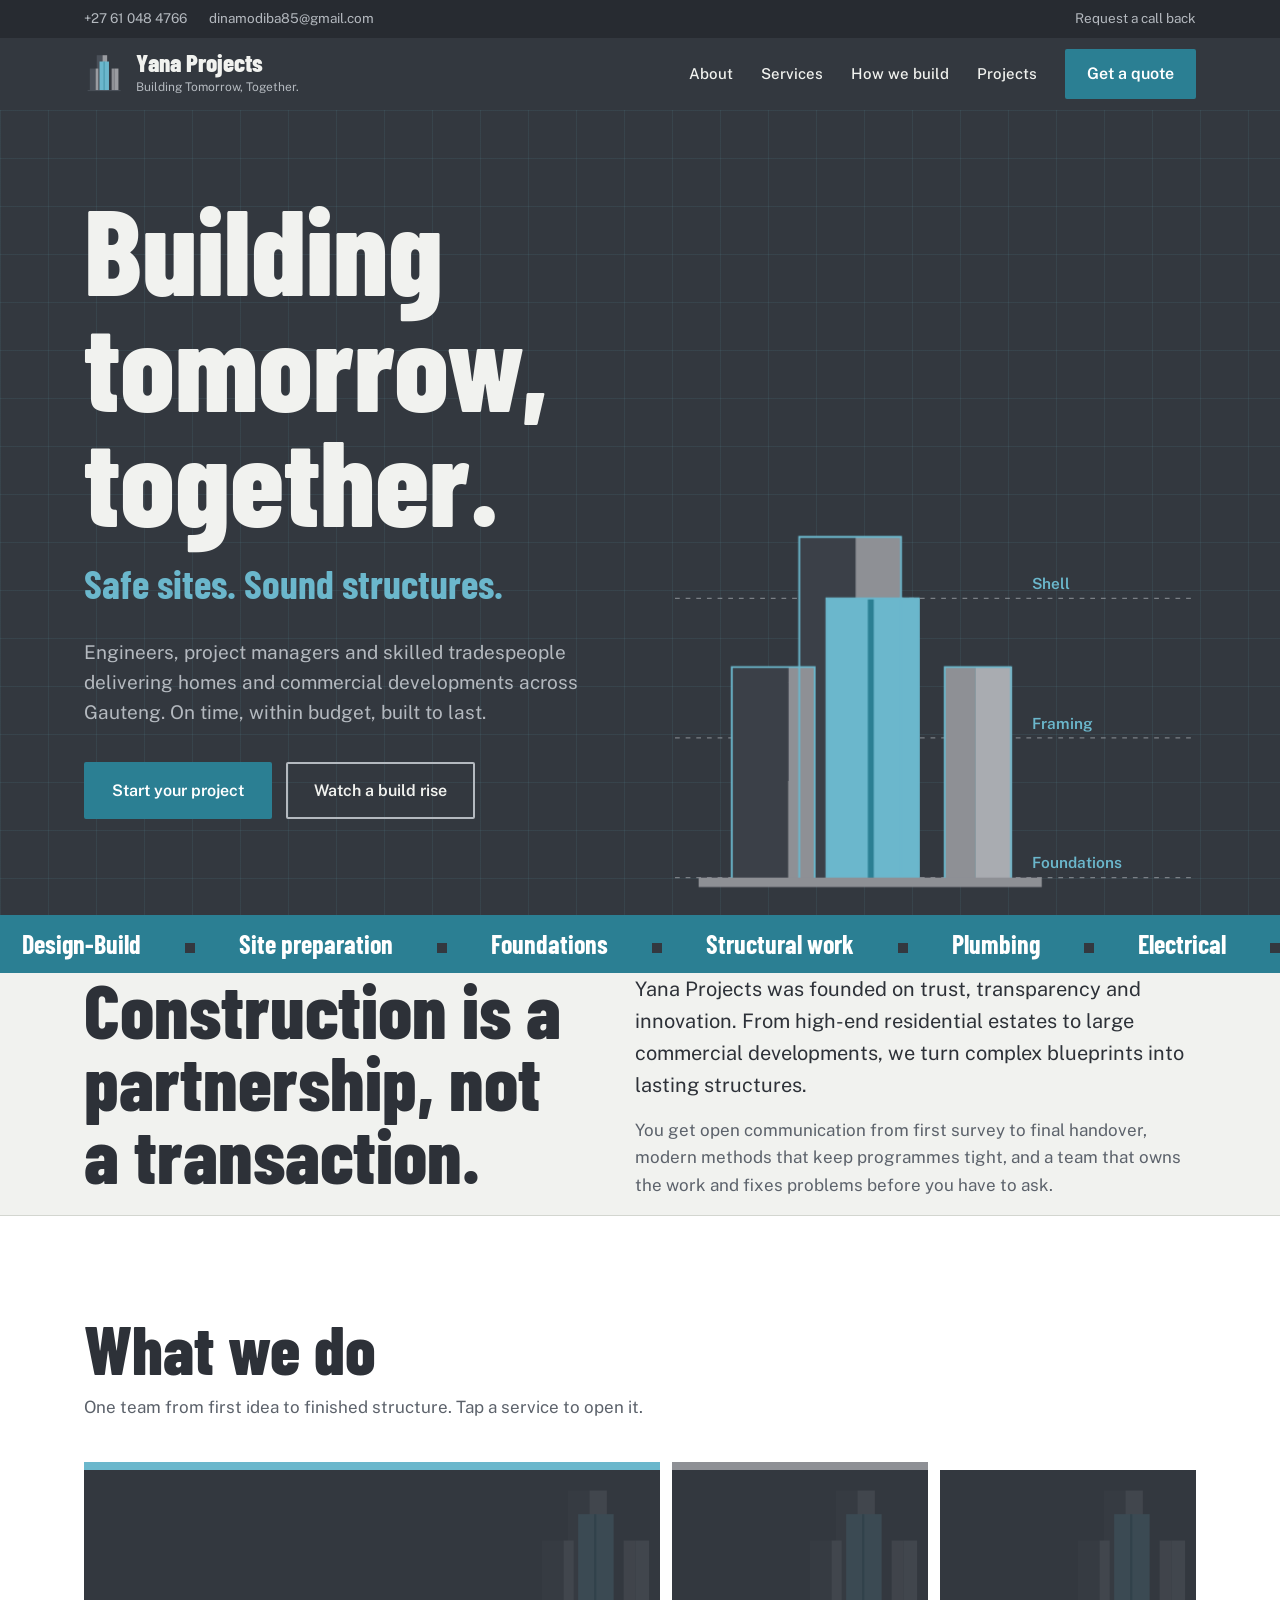
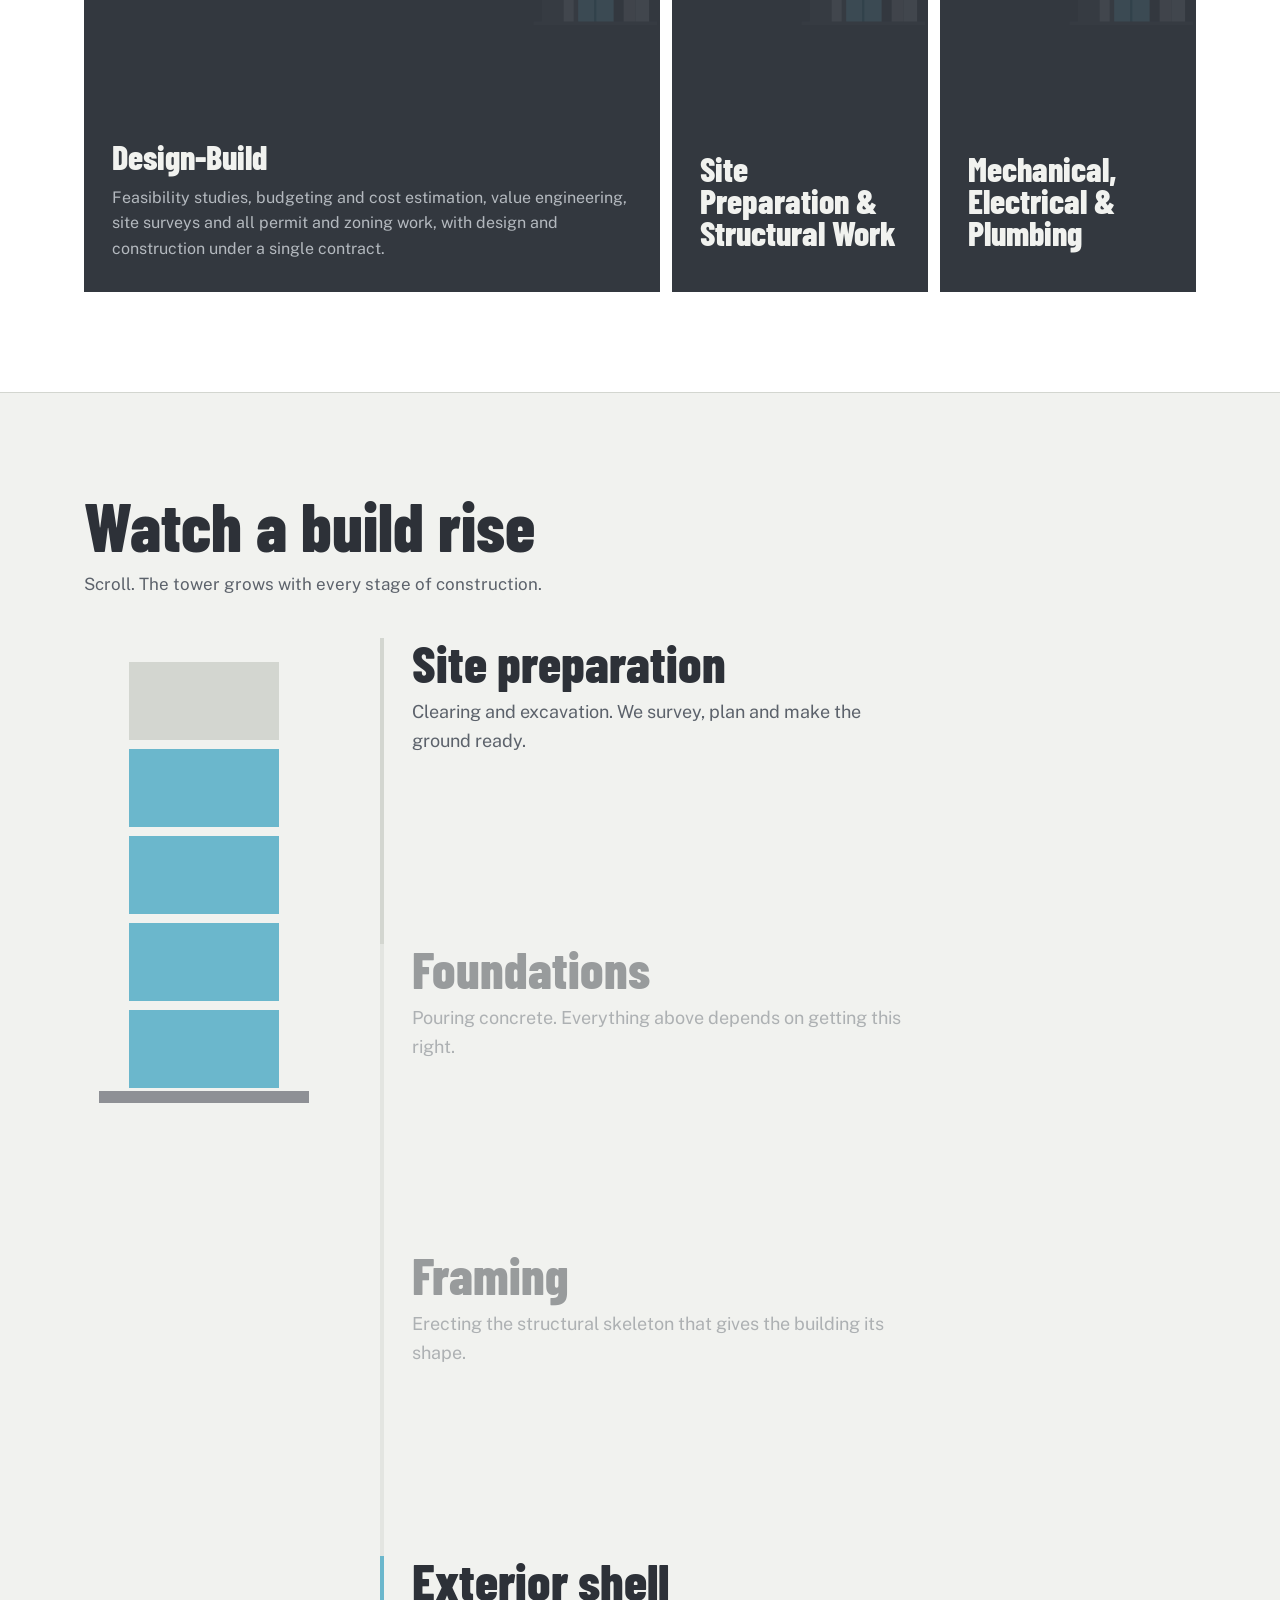
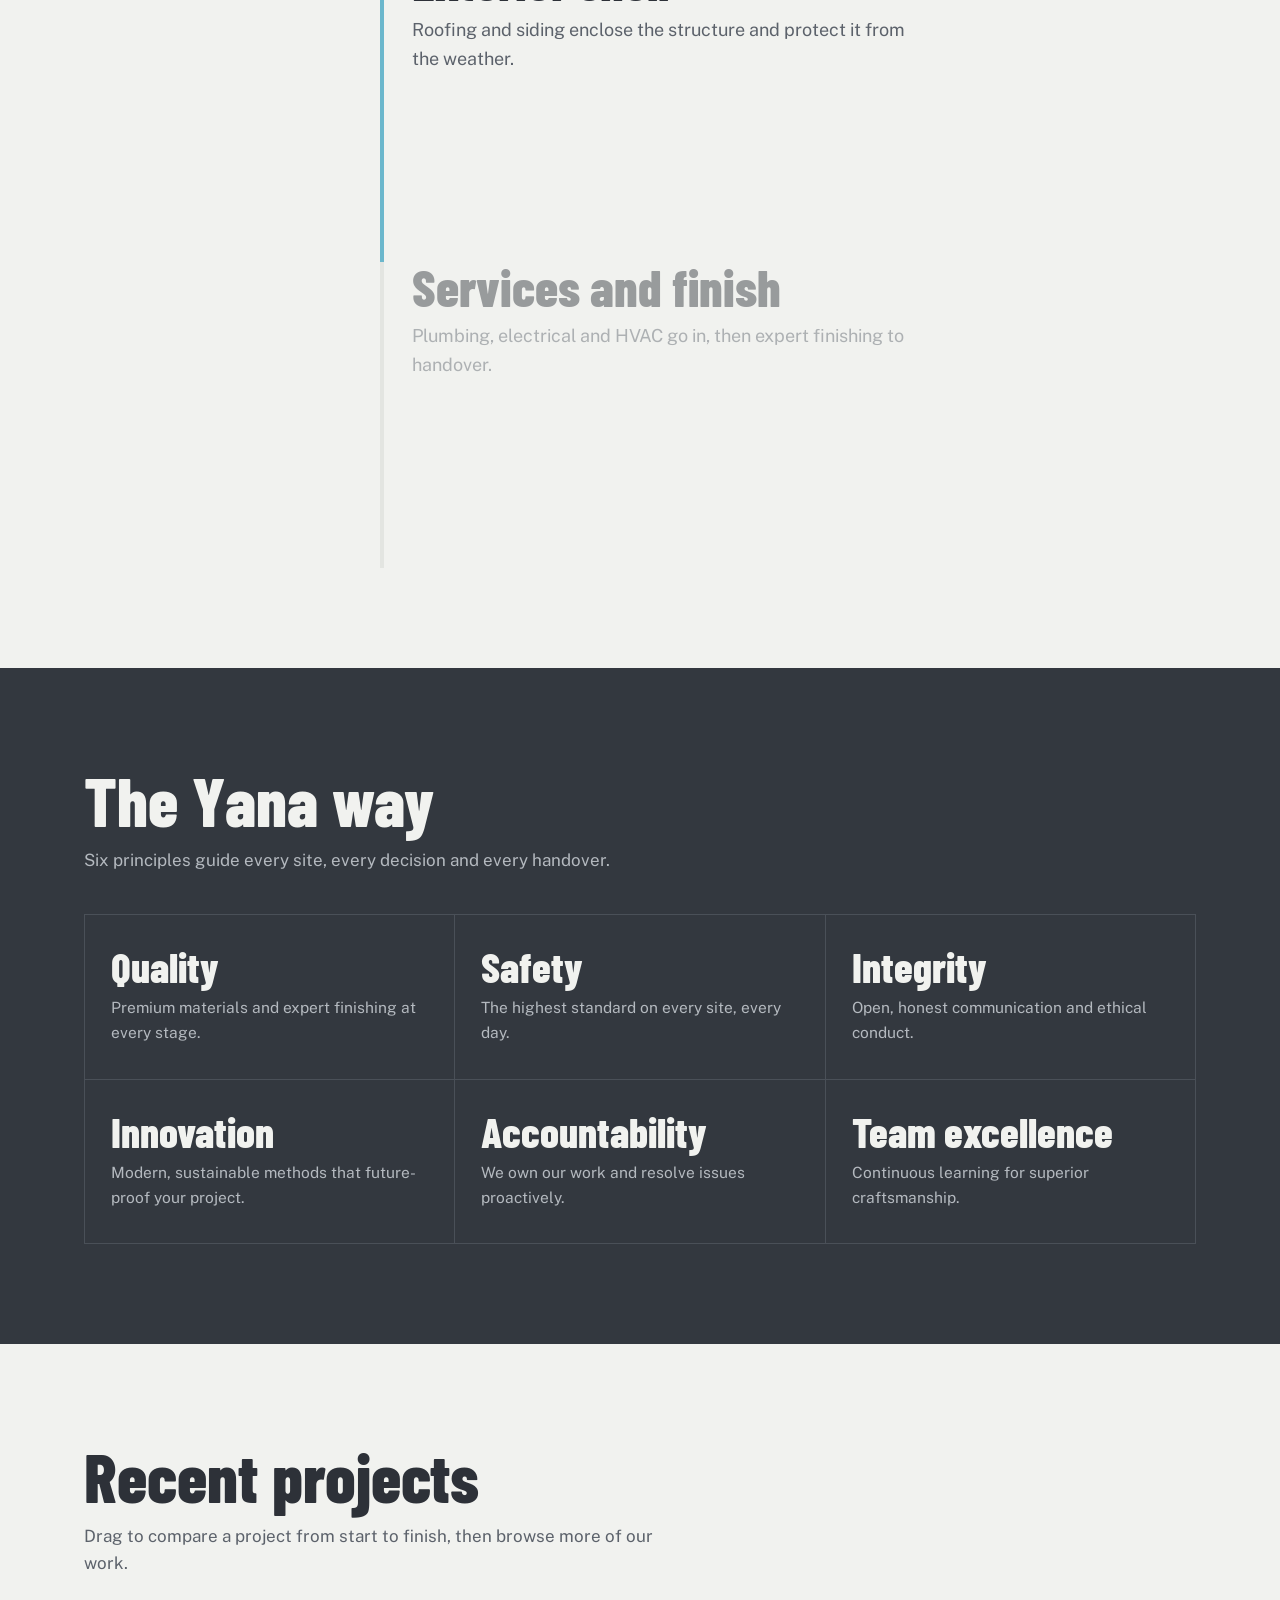
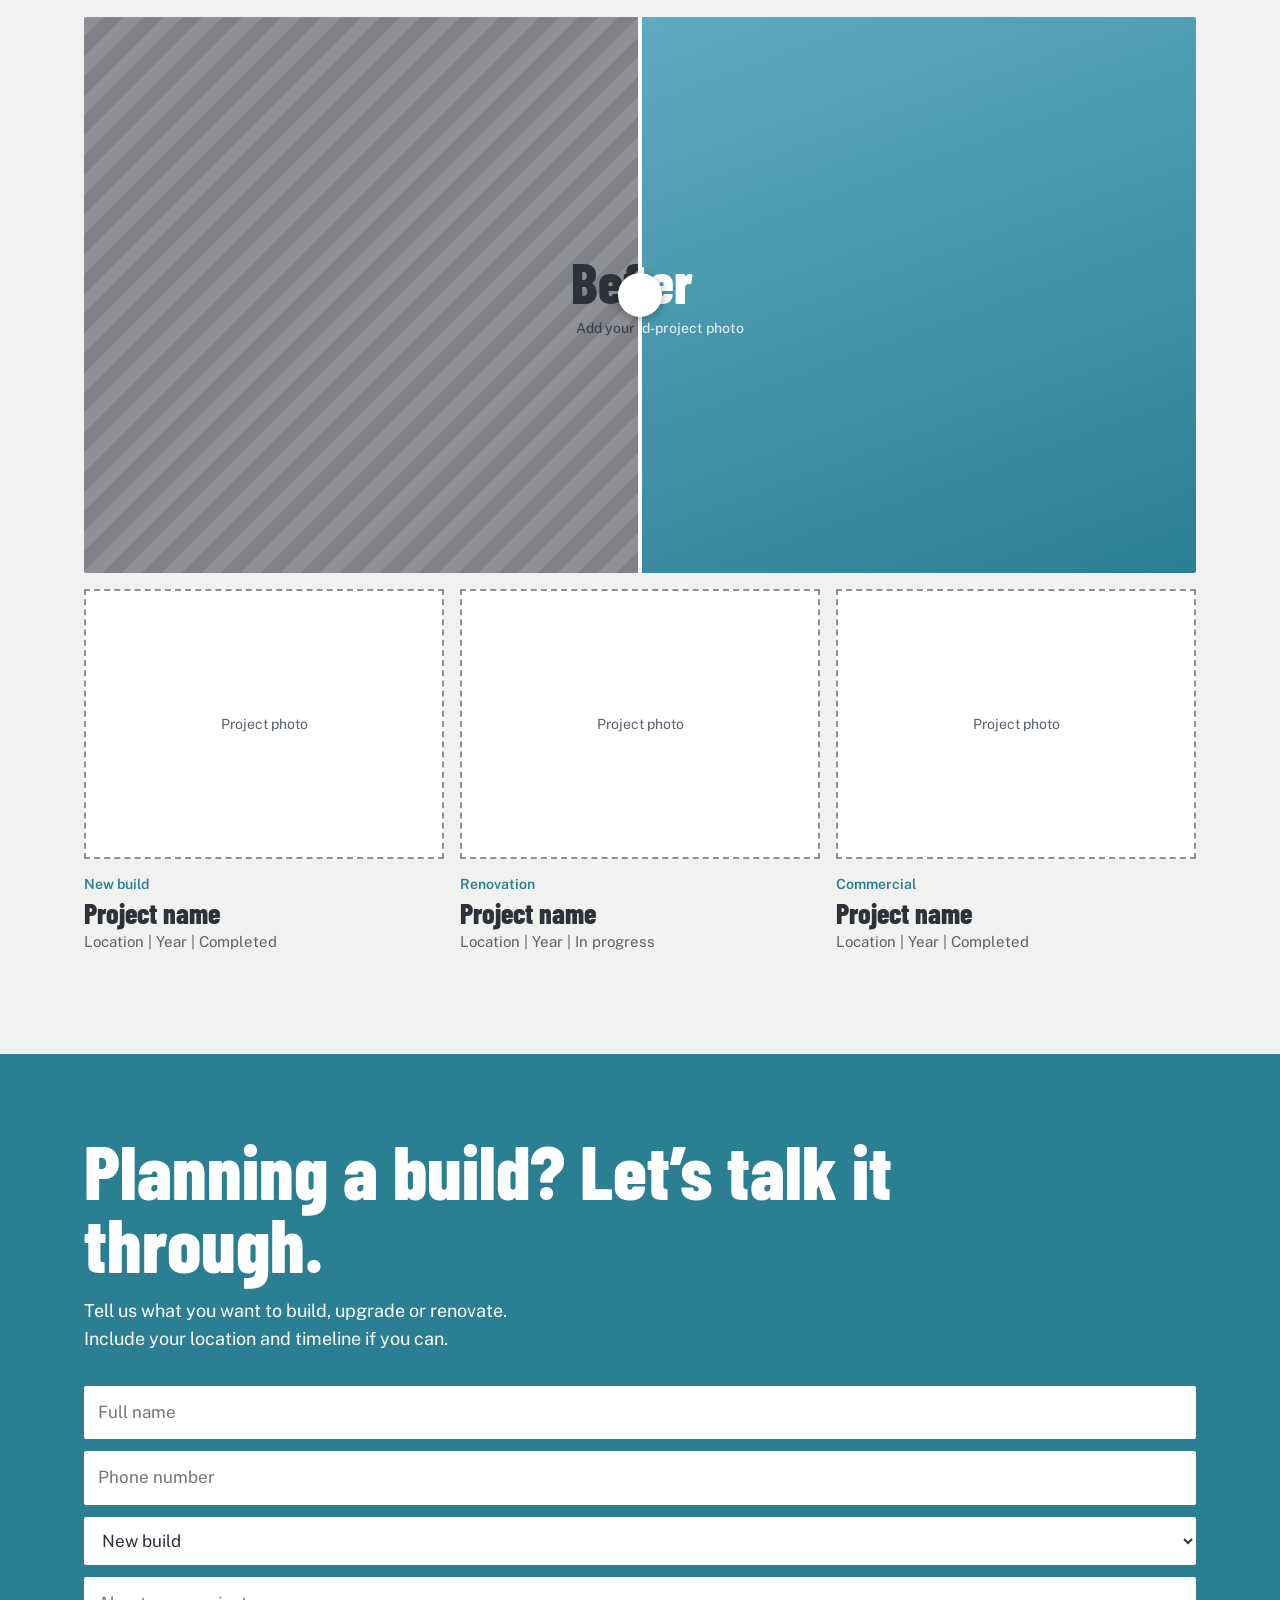
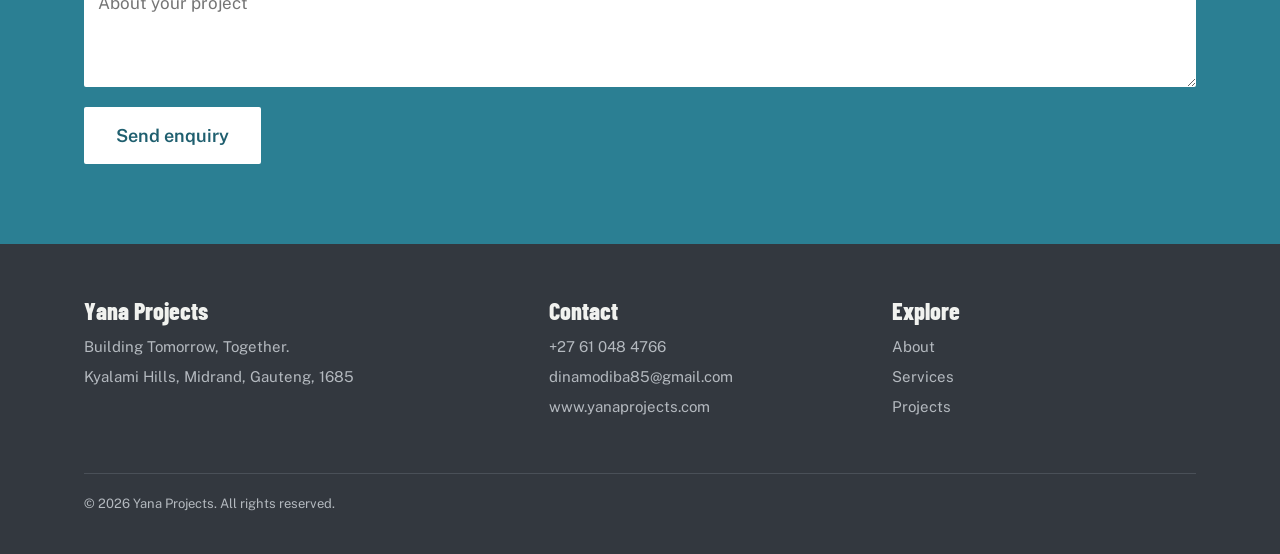
==== index.html @ 88ed91e8 "first commit" ====
<!DOCTYPE html>
<html lang="en">
<head>
<meta charset="utf-8">
<meta name="viewport" content="width=device-width, initial-scale=1, viewport-fit=cover">
<title>Yana Projects | Building Tomorrow, Together.</title>
<link rel="stylesheet" href="https://fonts.googleapis.com/css2?family=Barlow+Condensed:wght@600;700;800&family=Public+Sans:wght@400;500;600&display=swap">
<style>
:root{
  --bg:#f1f2ef;--surface:#fff;--ink:#2d3138;--muted:#5c626b;--line:#d3d6d0;
  --dark:#33383f;--dark-ink:#f1f2ef;--dark-muted:#b4b9bf;
  --b1:#3b4048;--b2:#8e9095;--blue:#6bb7cc;--blued:#2b7f93;
  --btn:#2b7f93;--on-btn:#fff;
  --head:"Barlow Condensed","Arial Narrow",Arial,sans-serif;
  --body:"Public Sans",system-ui,-apple-system,"Segoe UI",Arial,sans-serif;
  box-sizing:border-box;padding-top:env(safe-area-inset-top,0px);padding-bottom:env(safe-area-inset-bottom,0px);
}
@media (prefers-color-scheme:dark){:root:not([data-theme="light"]){
  --bg:#1b1e23;--surface:#242830;--ink:#eceee9;--muted:#a5abb2;--line:#363b43;--dark:#14161a;--b1:#5b626c;--b2:#a3a7ad;--btn:#6bb7cc;--on-btn:#13171b}}
:root[data-theme="dark"]{--bg:#1b1e23;--surface:#242830;--ink:#eceee9;--muted:#a5abb2;--line:#363b43;--dark:#14161a;--b1:#5b626c;--b2:#a3a7ad;--btn:#6bb7cc;--on-btn:#13171b}
html{scroll-padding-top:calc(72px + env(safe-area-inset-top,0px));scroll-behavior:smooth}
*{box-sizing:border-box}
body{margin:0;background:var(--bg);color:var(--ink);font:400 17px/1.6 var(--body);-webkit-font-smoothing:antialiased;overflow-x:hidden}
body::before{content:"";position:fixed;inset:0 0 auto;height:env(safe-area-inset-top,0px);background:var(--dark);z-index:30}
h1,h2,h3{font-family:var(--head);font-weight:800;line-height:.95;margin:0}
a{color:inherit}
:focus-visible{outline:3px solid var(--blue);outline-offset:3px}
.wrap{max-width:1160px;margin:0 auto;padding:0 24px}
.btn{display:inline-block;padding:14px 26px;border-radius:2px;background:var(--btn);color:var(--on-btn);font-weight:600;text-decoration:none;border:2px solid var(--btn);cursor:pointer;font-family:inherit;font-size:16px}
.btn.ghost{background:transparent;color:var(--dark-ink);border-color:var(--dark-muted)}
.btn:hover{filter:brightness(1.1)}

header{position:sticky;top:env(safe-area-inset-top,0px);z-index:40;background:var(--dark);color:var(--dark-ink)}
.nav{display:flex;align-items:center;justify-content:space-between;height:72px}
.brand{display:flex;align-items:center;gap:12px;text-decoration:none}
.brand svg{width:40px;height:40px}
.brand b{font:800 25px/1 var(--head);display:block}
.brand small{font-size:12px;color:var(--dark-muted);display:block;margin-top:3px}
nav ul{display:flex;gap:28px;list-style:none;margin:0;padding:0;align-items:center}
nav a{text-decoration:none;font-weight:500;font-size:15px}
nav a:hover{color:var(--blue)}
nav .btn{padding:10px 20px;color:var(--on-btn)}

/* HERO: blueprint that draws itself */
.hero{background:var(--dark);color:var(--dark-ink);position:relative;overflow:hidden;
  background-image:linear-gradient(rgba(107,183,204,.09) 1px,transparent 1px),linear-gradient(90deg,rgba(107,183,204,.09) 1px,transparent 1px);background-size:48px 48px}
.hero .wrap{display:grid;grid-template-columns:1.05fr .95fr;gap:16px;align-items:end;min-height:640px}
.hero-copy{padding:80px 0 96px;align-self:center;position:relative;z-index:2}
.hero h1{font-size:clamp(60px,9.5vw,128px)}
.hero p{max-width:29em;color:var(--dark-muted);font-size:19px;margin:26px 0 34px}
.actions{display:flex;gap:14px;flex-wrap:wrap}
.bp{width:100%;display:block;align-self:end}
.bp .g{stroke:var(--dark-muted);stroke-width:1;stroke-dasharray:4 5;opacity:.55}
.bp text{fill:var(--blue);font:600 13px var(--body)}
.bp .ol{fill:none;stroke:var(--blue);stroke-width:1.6}

.strip{background:var(--blued);color:#fff;overflow:hidden;white-space:nowrap;font:700 26px/1 var(--head);padding:16px 0}
.strip div{display:inline-block}
.strip span{display:inline-block;padding:0 22px}
.strip span::after{content:"";display:inline-block;width:10px;height:10px;background:var(--dark);margin-left:44px;vertical-align:middle}

section{padding:100px 0}
.intro{display:grid;grid-template-columns:1fr 1.15fr;gap:64px;align-items:start}
.intro h2{font-size:clamp(44px,6vw,76px)}
.intro p{margin:0 0 16px;color:var(--muted);max-width:34em}
.intro p:first-of-type{color:var(--ink);font-size:20px}
.sec-h{margin-bottom:40px;max-width:34em}
.sec-h h2{font-size:clamp(40px,5.5vw,68px)}
.sec-h p{color:var(--muted);margin:14px 0 0}

/* services: expanding panels */
.services{background:var(--surface);border-block:1px solid var(--line)}
.panels{display:flex;gap:12px;height:430px}
.panel{flex:1;min-width:0;background:var(--dark);color:var(--dark-ink);border:0;text-align:left;padding:30px 28px;cursor:pointer;font:inherit;position:relative;overflow:hidden;transition:flex .5s cubic-bezier(.2,.7,.2,1);display:flex;flex-direction:column;justify-content:flex-end}
.panel::before{content:"";position:absolute;left:0;top:0;width:100%;height:8px;background:var(--blue)}
.panel:nth-child(2)::before{background:var(--b2)}
.panel:nth-child(3)::before{background:#fff}
.panel .bg{position:absolute;right:-10px;top:24px;width:150px;height:150px;opacity:.14}
.panel h3{font-size:34px;margin-bottom:12px}
.panel p{margin:0;color:var(--dark-muted);font-size:16px;max-height:0;opacity:0;transition:max-height .5s,opacity .4s}
.panel.open{flex:2.6}
.panel.open p{max-height:220px;opacity:1}

/* process: tower builds as you scroll */
.proc{display:grid;grid-template-columns:240px 1fr;gap:56px}
.tower{position:sticky;top:calc(100px + env(safe-area-inset-top,0px));align-self:start}
.tower svg{width:100%;display:block}
.fl{fill:var(--line);transition:fill .5s}
.fl.on{fill:var(--blue)}
.steps{list-style:none;margin:0;padding:0}
.step{min-height:34vh;border-left:4px solid var(--line);padding:0 0 40px 28px;transition:border-color .4s,opacity .4s;opacity:.45}
.step.cur{border-color:var(--blue);opacity:1}
.step h3{font-size:clamp(34px,4.5vw,52px);margin-bottom:10px}
.step p{margin:0;color:var(--muted);max-width:28em;font-size:18px}

.values{background:var(--dark);color:var(--dark-ink)}
.values .sec-h p{color:var(--dark-muted)}
.vals{display:grid;grid-template-columns:repeat(3,1fr);border-top:1px solid #4a5058;border-left:1px solid #4a5058}
.vals div{padding:30px 26px 34px;border-right:1px solid #4a5058;border-bottom:1px solid #4a5058;transition:background .3s}
.vals div:hover{background:var(--blued)}
.vals b{font:800 clamp(30px,3.4vw,42px)/1 var(--head);display:block;margin-bottom:8px}
.vals span{color:var(--dark-muted);font-size:15.5px;display:block}
.vals div:hover span{color:#fff}

/* before/after slider */
.ba{position:relative;aspect-ratio:16/8;width:100%;overflow:hidden;border-radius:2px;user-select:none;background:var(--surface)}
.ba .layer{position:absolute;inset:0;display:grid;place-items:center;text-align:center;font:800 clamp(30px,5vw,56px)/1 var(--head)}
.ba small{display:block;font:500 14px var(--body);margin-top:10px;opacity:.8}
.ba .after{background:linear-gradient(160deg,#6bb7cc,#2b7f93);color:#fff}
.ba .before{background:repeating-linear-gradient(135deg,#8e9095 0 14px,#7f8186 14px 28px);color:#2d3138;clip-path:inset(0 50% 0 0)}
.ba .bar{position:absolute;top:0;bottom:0;left:50%;width:4px;background:#fff;transform:translateX(-2px);pointer-events:none}
.ba .bar::after{content:"";position:absolute;top:50%;left:50%;width:44px;height:44px;border-radius:50%;background:#fff;transform:translate(-50%,-50%);box-shadow:0 2px 10px rgba(0,0,0,.35)}
.ba input{position:absolute;inset:0;width:100%;height:100%;opacity:0;cursor:ew-resize;margin:0}
.ba:focus-within{outline:3px solid var(--blue);outline-offset:3px}
.wall{display:grid;grid-template-columns:repeat(3,1fr);gap:16px;margin-top:16px}
.wall figure{margin:0;aspect-ratio:4/3;display:grid;place-items:center;background:var(--surface);border:2px dashed var(--b2);color:var(--muted);font-size:14px;text-align:center}

.top{background:#272b31;color:var(--dark-muted);font-size:13.5px}
.top .wrap{display:flex;justify-content:space-between;gap:16px;min-height:38px;align-items:center;flex-wrap:wrap}
.top span{display:flex;gap:22px;flex-wrap:wrap}.top a{text-decoration:none}.top a:hover{color:var(--blue)}
.rot{position:relative;height:1.3em;margin-top:22px;font:700 clamp(26px,3.2vw,40px)/1.2 var(--head);color:var(--blue)}
.rot span{position:absolute;left:0;opacity:0;transform:translateY(10px);transition:opacity .5s,transform .5s}
.rot span.on{opacity:1;transform:none}
.pc{margin:0}.pc .ph{aspect-ratio:4/3;background:var(--surface);border:2px dashed var(--b2);display:grid;place-items:center;color:var(--muted);font-size:14px;transition:border-color .3s}
.pc:hover .ph{border-color:var(--blue)}.pc small{display:block;margin-top:14px;color:var(--btn);font-weight:600;font-size:14px}
.pc h3{font-size:28px;margin:4px 0}.pc p{margin:0;color:var(--muted);font-size:15px}
.cta{background:var(--blued);color:#fff;padding:80px 0}
.cta .quote{display:grid;grid-template-columns:1fr 1fr;gap:48px;align-items:start}
.cta .quote p{margin:18px 0 0;max-width:26em;font-size:18px}
.qf input,.qf select,.qf textarea{width:100%;padding:13px 14px;border:0;border-radius:2px;font:inherit;color:#2d3138;background:#fff;margin-bottom:12px}
.qf :focus-visible{outline-color:#2d3138}
.qf textarea{min-height:110px;resize:vertical}
@media (max-width:900px){.cta .quote{grid-template-columns:1fr;gap:28px}}
.cta .wrap{display:flex;justify-content:space-between;align-items:center;gap:32px;flex-wrap:wrap}
.cta h2{font-size:clamp(40px,6vw,76px);max-width:11em}
.cta .btn{background:#fff;color:#1f5f6f;border-color:#fff;font-size:18px;padding:16px 30px}

footer{background:var(--dark);color:var(--dark-muted);padding:56px 0 40px;font-size:15px}
footer .wrap{display:grid;grid-template-columns:1.4fr 1fr 1fr;gap:40px}
footer h3{font-size:24px;color:var(--dark-ink);margin-bottom:12px}
footer a{text-decoration:none}footer a:hover{color:var(--blue)}
footer p{margin:0 0 6px}
.copy{grid-column:1/-1;border-top:1px solid #4a5058;padding-top:20px;margin-top:8px;font-size:13px}

@media (max-width:900px){
  .hero .wrap,.intro,.proc{grid-template-columns:1fr}
  .hero-copy{padding:56px 0 0}
  .tower{display:none}
  .panels{flex-direction:column;height:auto}
  .panel{flex:none}.panel p{max-height:none;opacity:1}.panel .bg{display:none}
  .vals,footer .wrap,.wall{grid-template-columns:1fr}
  .step{min-height:0}
  nav li:not(:last-child){display:none}
  section{padding:64px 0}
}
@media (prefers-reduced-motion:no-preference){
  .bp .ol{stroke-dasharray:1;stroke-dashoffset:1;animation:draw 1.6s ease-out .2s forwards}
  .bp .fi{animation:fade .7s ease 1.5s both}
  .bp .tw{transform-box:fill-box;transform-origin:bottom;animation:rise 1s cubic-bezier(.2,.7,.2,1) 1.3s both}
  .strip div{animation:slide 32s linear infinite}
  @keyframes draw{to{stroke-dashoffset:0}}
  @keyframes fade{from{opacity:0}to{opacity:1}}
  @keyframes rise{from{transform:scaleY(.2)}to{transform:none}}
  @keyframes slide{to{transform:translateX(-50%)}}
}
</style>
</head>
<body>
<svg width="0" height="0" style="position:absolute" aria-hidden="true">
  <symbol id="mark" viewBox="0 0 330 330">
    <rect x="105" y="10" width="48" height="290" fill="#4a5059"/><rect x="153" y="10" width="38" height="290" fill="#9a9ca1"/>
    <rect x="48" y="120" width="48" height="180" fill="#4a5059"/><rect x="96" y="120" width="22" height="180" fill="#9a9ca1"/>
    <rect x="228" y="120" width="26" height="180" fill="#8e9095"/><rect x="254" y="120" width="30" height="180" fill="#9a9ca1"/>
    <rect x="128" y="62" width="78" height="238" fill="#6bb7cc"/><rect x="163" y="62" width="5" height="238" fill="#2b7f93"/>
    <rect x="30" y="298" width="272" height="8" fill="#4a5059"/>
  </symbol>
</svg>

<div class="top"><div class="wrap"><span><a href="tel:+27610484766">+27 61 048 4766</a><a href="mailto:dinamodiba85@gmail.com">dinamodiba85@gmail.com</a></span><span><a href="#contact">Request a call back</a></span></div></div>
<header>
  <div class="wrap nav">
    <a class="brand" href="#top" aria-label="Yana Projects home"><svg aria-hidden="true"><use href="#mark"/></svg><span><b>Yana Projects</b><small>Building Tomorrow, Together.</small></span></a>
    <nav aria-label="Main"><ul>
      <li><a href="#about">About</a></li><li><a href="#services">Services</a></li><li><a href="#process">How we build</a></li><li><a href="#projects">Projects</a></li>
      <li><a class="btn" href="#contact">Get a quote</a></li>
    </ul></nav>
  </div>
</header>

<main id="top">
  <div class="hero">
    <div class="wrap">
      <div class="hero-copy">
        <h1>Building tomorrow, together.</h1>
        <div class="rot" aria-live="off"><span class="on">Safe sites. Sound structures.</span><span>On time. Within budget.</span><span>One team, survey to handover.</span></div>
        <p>Engineers, project managers and skilled tradespeople delivering homes and commercial developments across Gauteng. On time, within budget, built to last.</p>
        <div class="actions"><a class="btn" href="#contact">Start your project</a><a class="btn ghost" href="#process">Watch a build rise</a></div>
      </div>
      <!-- Blueprint: outlines draw themselves, then the towers rise -->
      <svg class="bp" viewBox="0 0 440 330" role="img" aria-label="Blueprint of four towers with foundations, framing and shell levels marked">
        <line class="g" x1="0" y1="298" x2="440" y2="298"/><line class="g" x1="0" y1="180" x2="440" y2="180"/><line class="g" x1="0" y1="62" x2="440" y2="62"/>
        <text x="302" y="290">Foundations</text><text x="302" y="172">Framing</text><text x="302" y="54">Shell</text>
        <g class="tw fi"><rect x="105" y="10" width="48" height="290" fill="var(--b1)"/><rect x="153" y="10" width="38" height="290" fill="var(--b2)"/></g>
        <g class="tw fi"><rect x="48" y="120" width="48" height="180" fill="var(--b1)"/><rect x="96" y="120" width="22" height="180" fill="var(--b2)"/></g>
        <g class="tw fi"><rect x="228" y="120" width="26" height="180" fill="var(--b2)"/><rect x="254" y="120" width="30" height="180" fill="#a9acb1"/></g>
        <g class="tw fi"><rect x="128" y="62" width="78" height="238" fill="var(--blue)"/><rect x="163" y="62" width="5" height="238" fill="var(--blued)"/></g>
        <g><rect class="ol" pathLength="1" x="105" y="10" width="86" height="290"/><rect class="ol" pathLength="1" x="48" y="120" width="70" height="180"/><rect class="ol" pathLength="1" x="228" y="120" width="56" height="180"/><rect class="ol" pathLength="1" x="128" y="62" width="78" height="238"/></g>
        <rect x="20" y="298" width="290" height="8" fill="var(--b2)"/>
      </svg>
    </div>
  </div>

  <div class="strip" aria-hidden="true"><div>
    <span>Design-Build</span><span>Site preparation</span><span>Foundations</span><span>Structural work</span><span>Plumbing</span><span>Electrical</span><span>HVAC</span>
    <span>Design-Build</span><span>Site preparation</span><span>Foundations</span><span>Structural work</span><span>Plumbing</span><span>Electrical</span><span>HVAC</span>
  </div></div>

  <section id="about" class="intro wrap">
    <h2>Construction is a partnership, not a transaction.</h2>
    <div>
      <p>Yana Projects was founded on trust, transparency and innovation. From high-end residential estates to large commercial developments, we turn complex blueprints into lasting structures.</p>
      <p>You get open communication from first survey to final handover, modern methods that keep programmes tight, and a team that owns the work and fixes problems before you have to ask.</p>
    </div>
  </section>

  <section id="services" class="services">
    <div class="wrap">
      <div class="sec-h"><h2>What we do</h2><p>One team from first idea to finished structure. Tap a service to open it.</p></div>
      <div class="panels">
        <button class="panel open" aria-expanded="true"><svg class="bg" aria-hidden="true"><use href="#mark"/></svg><h3>Design-Build</h3><p>Feasibility studies, budgeting and cost estimation, value engineering, site surveys and all permit and zoning work, with design and construction under a single contract.</p></button>
        <button class="panel" aria-expanded="false"><svg class="bg" aria-hidden="true"><use href="#mark"/></svg><h3>Site Preparation &amp; Structural Work</h3><p>Clearing and excavation, foundations, framing the structural skeleton, and the roofing and siding that enclose the building.</p></button>
        <button class="panel" aria-expanded="false"><svg class="bg" aria-hidden="true"><use href="#mark"/></svg><h3>Mechanical, Electrical &amp; Plumbing</h3><p>Water supply, sewage and drainage; wiring, panels, power and lighting; HVAC installation and maintenance.</p></button>
      </div>
    </div>
  </section>

  <section id="process">
    <div class="wrap">
      <div class="sec-h"><h2>Watch a build rise</h2><p>Scroll. The tower grows with every stage of construction.</p></div>
      <div class="proc">
        <div class="tower" aria-hidden="true">
          <svg viewBox="0 0 160 312">
            <rect class="fl" data-f="0" x="30" y="248" width="100" height="52"/><rect class="fl" data-f="1" x="30" y="190" width="100" height="52"/>
            <rect class="fl" data-f="2" x="30" y="132" width="100" height="52"/><rect class="fl" data-f="3" x="30" y="74" width="100" height="52"/>
            <rect class="fl" data-f="4" x="30" y="16" width="100" height="52"/><rect x="10" y="302" width="140" height="8" fill="var(--b2)"/>
          </svg>
        </div>
        <ol class="steps">
          <li class="step" data-i="0"><h3>Site preparation</h3><p>Clearing and excavation. We survey, plan and make the ground ready.</p></li>
          <li class="step" data-i="1"><h3>Foundations</h3><p>Pouring concrete. Everything above depends on getting this right.</p></li>
          <li class="step" data-i="2"><h3>Framing</h3><p>Erecting the structural skeleton that gives the building its shape.</p></li>
          <li class="step" data-i="3"><h3>Exterior shell</h3><p>Roofing and siding enclose the structure and protect it from the weather.</p></li>
          <li class="step" data-i="4"><h3>Services and finish</h3><p>Plumbing, electrical and HVAC go in, then expert finishing to handover.</p></li>
        </ol>
      </div>
    </div>
  </section>

  <section class="values">
    <div class="wrap">
      <div class="sec-h"><h2>The Yana way</h2><p>Six principles guide every site, every decision and every handover.</p></div>
      <div class="vals">
        <div><b>Quality</b><span>Premium materials and expert finishing at every stage.</span></div>
        <div><b>Safety</b><span>The highest standard on every site, every day.</span></div>
        <div><b>Integrity</b><span>Open, honest communication and ethical conduct.</span></div>
        <div><b>Innovation</b><span>Modern, sustainable methods that future-proof your project.</span></div>
        <div><b>Accountability</b><span>We own our work and resolve issues proactively.</span></div>
        <div><b>Team excellence</b><span>Continuous learning for superior craftsmanship.</span></div>
      </div>
    </div>
  </section>

  <section id="projects">
    <div class="wrap">
      <div class="sec-h"><h2>Recent projects</h2><p>Drag to compare a project from start to finish, then browse more of our work.</p></div>
      <!-- To use real photos: replace each .layer's inner <div> with <img src="before.jpg" alt="..."> / <img src="after.jpg" alt="..."> styled width:100%;height:100%;object-fit:cover -->
      <div class="ba">
        <div class="layer after"><div>After<small>Add your finished-project photo</small></div></div>
        <div class="layer before" id="bef"><div>Before<small>Add your site photo</small></div></div>
        <div class="bar" id="bar"></div>
        <input type="range" min="0" max="100" value="50" id="rng" aria-label="Compare before and after">
      </div>
      <div class="wall">
        <article class="pc"><div class="ph">Project photo</div><small>New build</small><h3>Project name</h3><p>Location | Year | Completed</p></article>
        <article class="pc"><div class="ph">Project photo</div><small>Renovation</small><h3>Project name</h3><p>Location | Year | In progress</p></article>
        <article class="pc"><div class="ph">Project photo</div><small>Commercial</small><h3>Project name</h3><p>Location | Year | Completed</p></article>
      </div>
    </div>
  </section>

  <div class="cta">
    <div class="wrap quote">
      <div><h2>Planning a build? Let’s talk it through.</h2><p>Tell us what you want to build, upgrade or renovate. Include your location and timeline if you can.</p></div>
      <form class="qf" id="qf">
        <input name="n" placeholder="Full name" aria-label="Full name" required>
        <input name="p" type="tel" placeholder="Phone number" aria-label="Phone number" required>
        <select name="t" aria-label="Project type"><option>New build</option><option>Renovation</option><option>Commercial</option><option>Plumbing, electrical or HVAC</option><option>Not sure yet</option></select>
        <textarea name="m" placeholder="About your project" aria-label="About your project" required></textarea>
        <button class="btn" type="submit">Send enquiry</button>
      </form>
    </div>
  </div>
</main>

<footer id="contact">
  <div class="wrap">
    <div><h3>Yana Projects</h3><p>Building Tomorrow, Together.</p><p>Kyalami Hills, Midrand, Gauteng, 1685</p></div>
    <div><h3>Contact</h3><p><a href="tel:+27610484766">+27 61 048 4766</a></p><p><a href="mailto:dinamodiba85@gmail.com">dinamodiba85@gmail.com</a></p><p><a href="https://www.yanaprojects.com">www.yanaprojects.com</a></p></div>
    <div><h3>Explore</h3><p><a href="#about">About</a></p><p><a href="#services">Services</a></p><p><a href="#projects">Projects</a></p></div>
    <div class="copy">© 2026 Yana Projects. All rights reserved.</div>
  </div>
</footer>

<script>
// Service panels: one open at a time
const panels=[...document.querySelectorAll('.panel')];
panels.forEach(p=>p.addEventListener('click',()=>panels.forEach(q=>{const o=q===p;q.classList.toggle('open',o);q.setAttribute('aria-expanded',o)})));

// Process: floors light up as each step scrolls into view
const steps=[...document.querySelectorAll('.step')],floors=[...document.querySelectorAll('.fl')];
const io=new IntersectionObserver(es=>es.forEach(e=>{
  if(!e.isIntersecting)return;
  const i=+e.target.dataset.i;
  floors.forEach(f=>f.classList.toggle('on',+f.dataset.f<=i));
  steps.forEach(s=>s.classList.toggle('cur',s===e.target));
}),{rootMargin:'-45% 0px -45% 0px'});
steps.forEach(s=>io.observe(s));
steps[0].classList.add('cur');floors[0].classList.add('on');

// Before/after slider
const rng=document.getElementById('rng'),bef=document.getElementById('bef'),bar=document.getElementById('bar');
const setBA=()=>{bef.style.clipPath='inset(0 '+(100-rng.value)+'% 0 0)';bar.style.left=rng.value+'%'};
rng.addEventListener('input',setBA);setBA();

// Hero: rotating one-liners (paused for reduced motion)
const rs=[...document.querySelectorAll('.rot span')];let ri=0;
if(!matchMedia('(prefers-reduced-motion:reduce)').matches)setInterval(()=>{rs[ri].classList.remove('on');ri=(ri+1)%rs.length;rs[ri].classList.add('on')},3200);

// Enquiry form: opens an email draft (swap for a real form service later)
document.getElementById('qf').addEventListener('submit',e=>{e.preventDefault();const f=new FormData(e.target);
  const body='Name: '+f.get('n')+'\nPhone: '+f.get('p')+'\nProject type: '+f.get('t')+'\n\n'+f.get('m');
  location.href='mailto:dinamodiba85@gmail.com?subject='+encodeURIComponent('Project enquiry: '+f.get('t'))+'&body='+encodeURIComponent(body)});
</script>
</body>
</html>
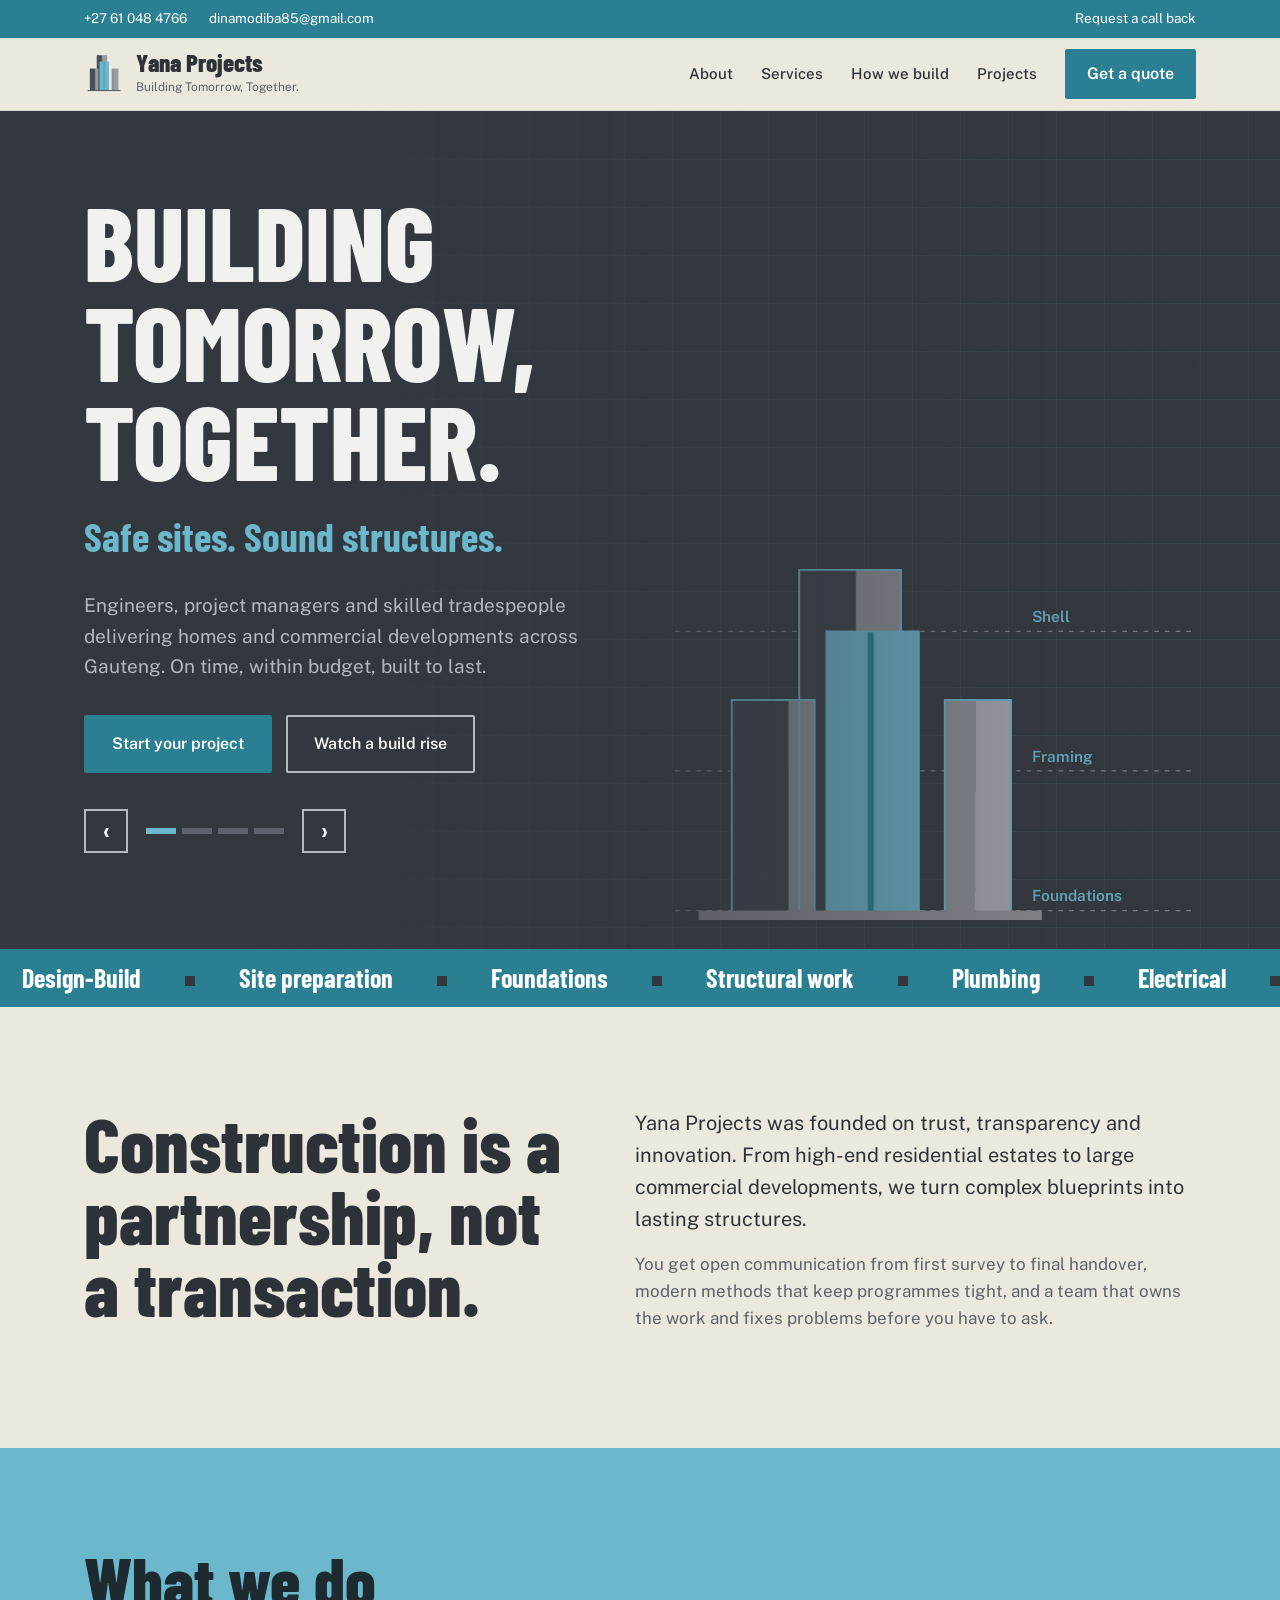
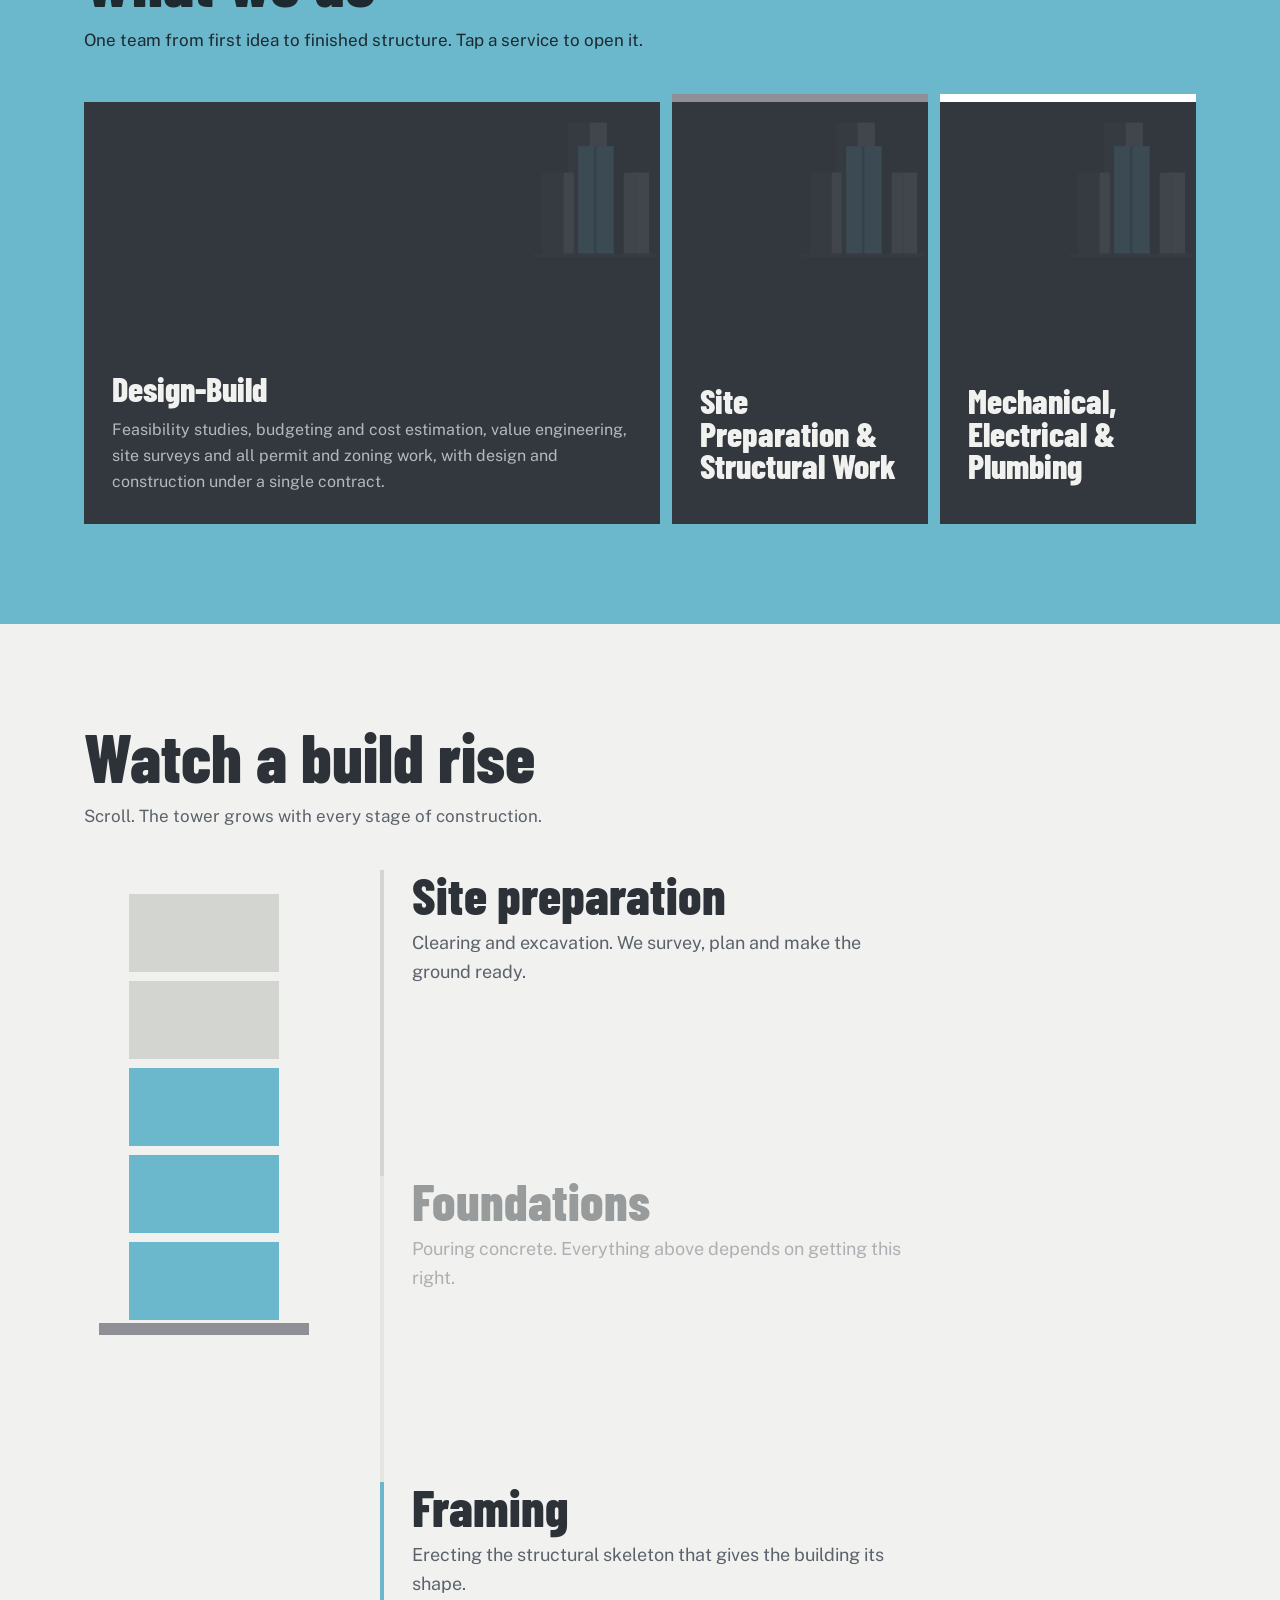
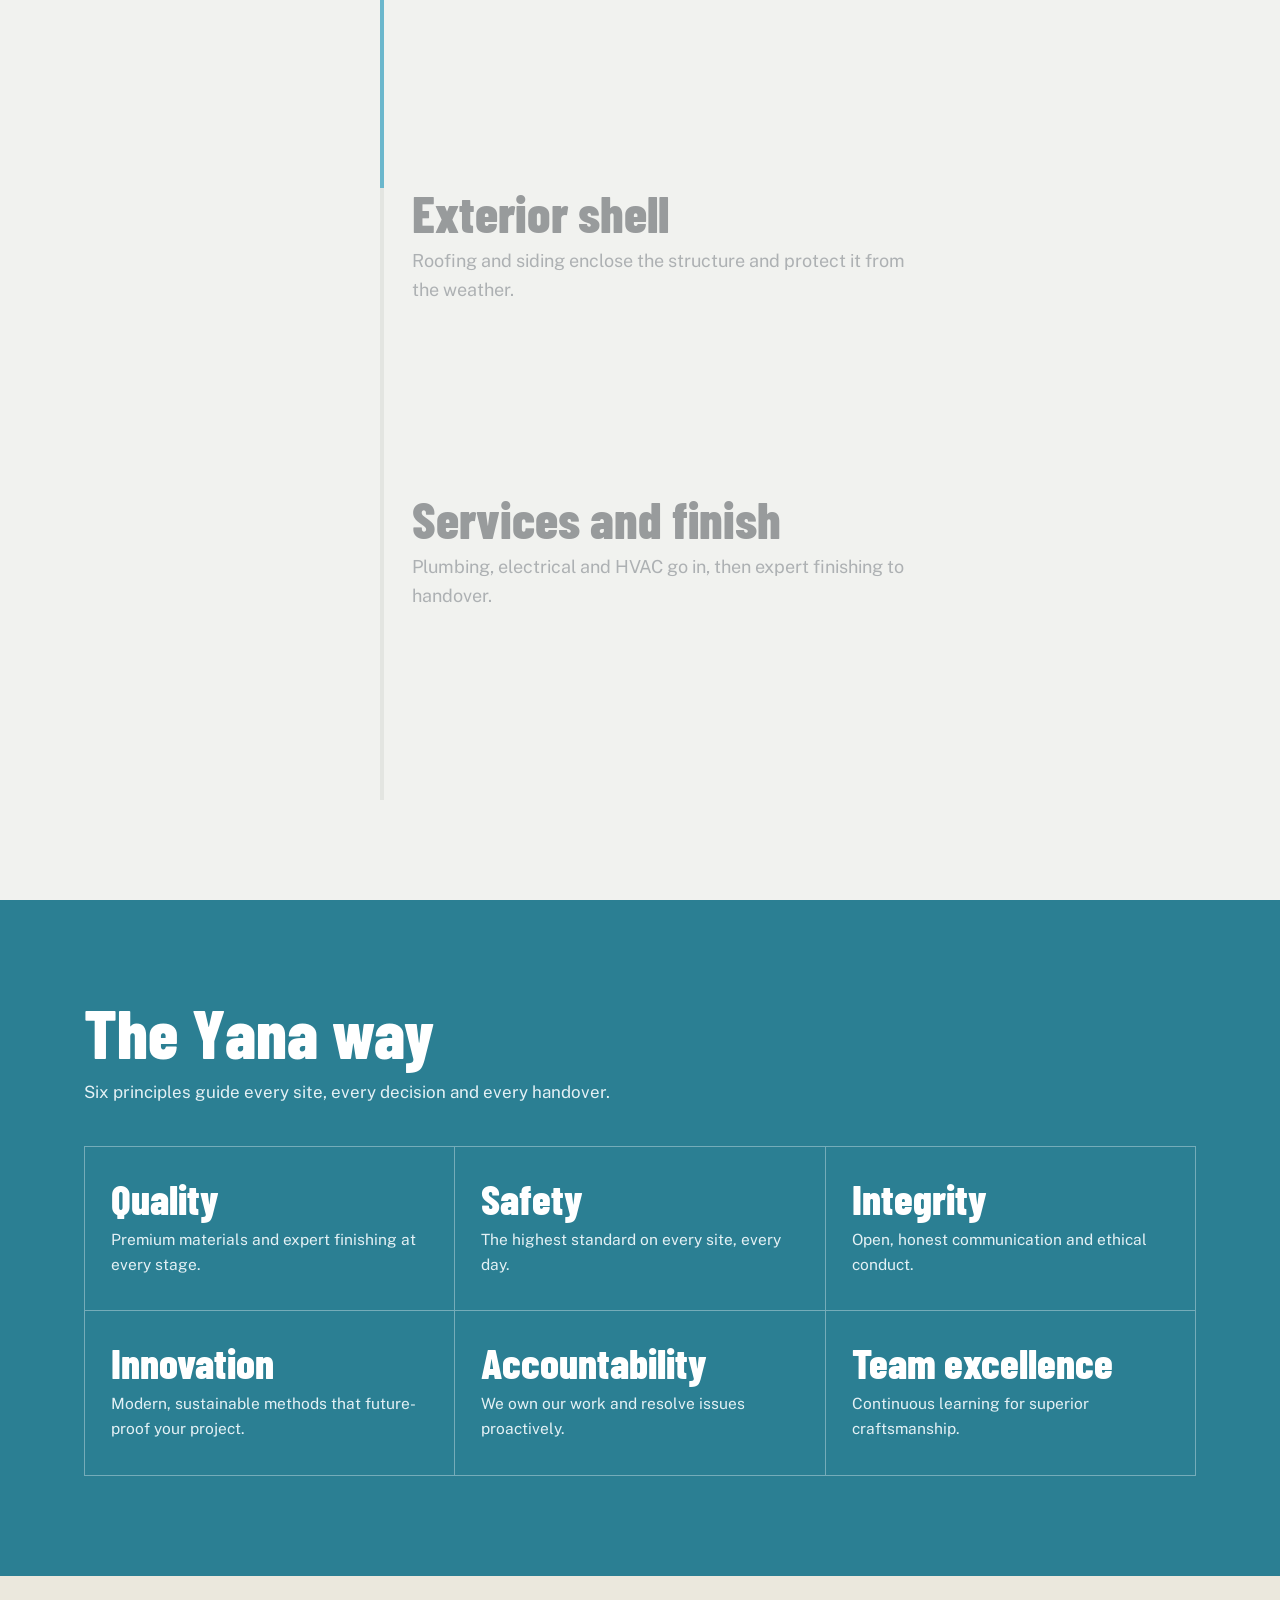
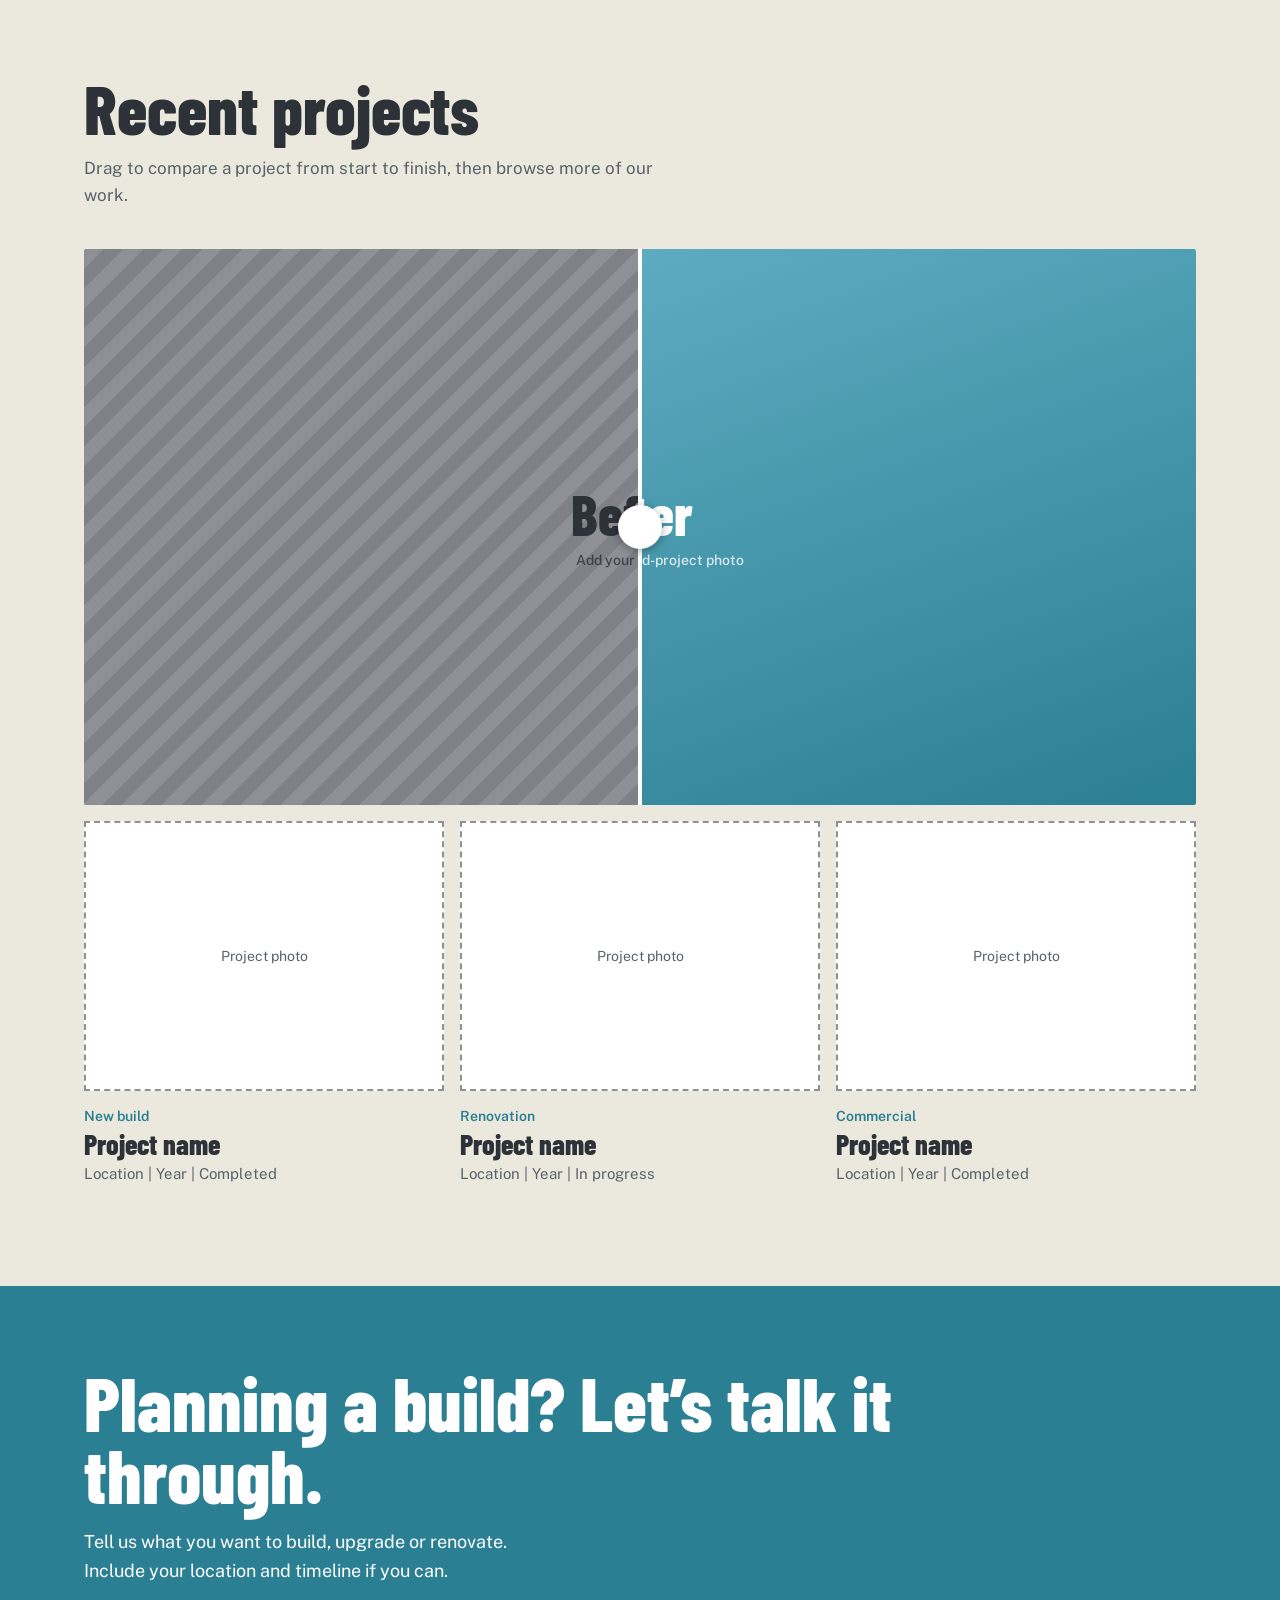
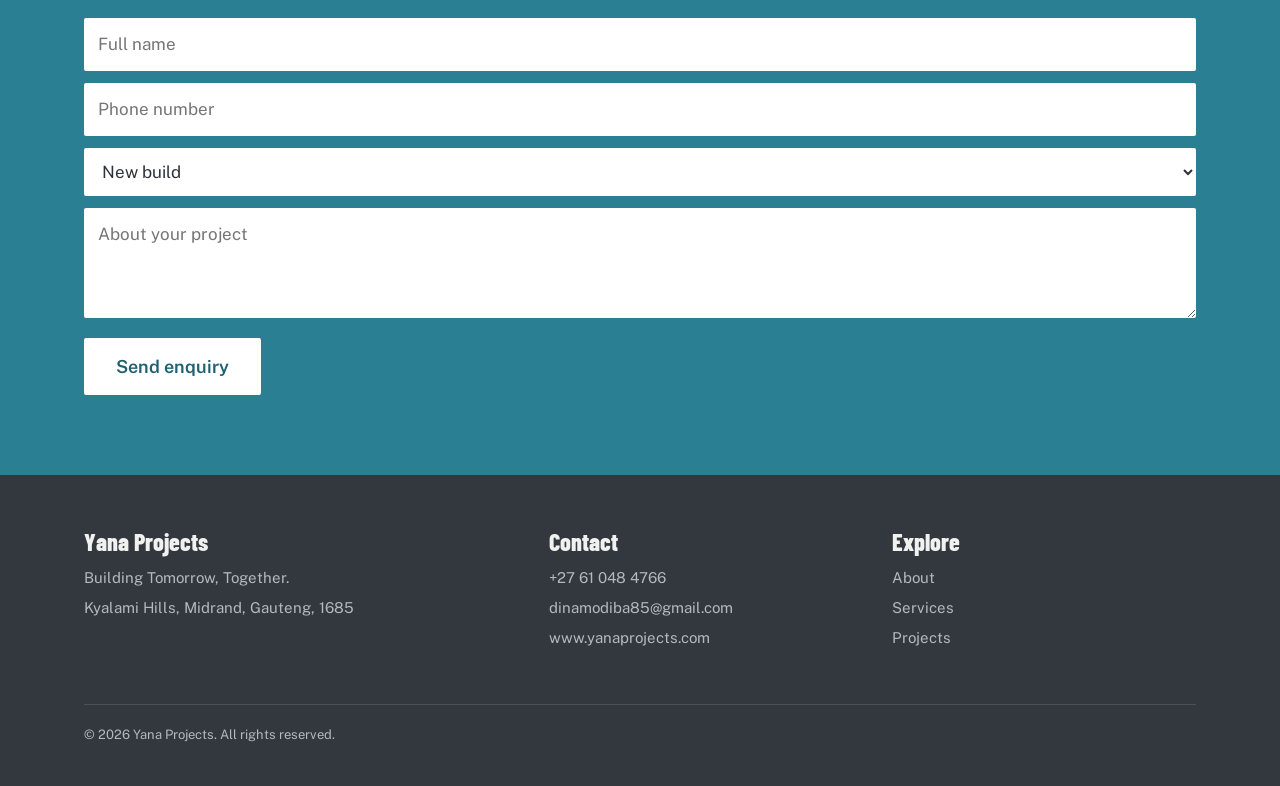
==== commit c8c499d0: "layout chnages to home page and about page" ====
--- a/index.html
+++ b/index.html
@@ -21,7 +21,7 @@
 html{scroll-padding-top:calc(72px + env(safe-area-inset-top,0px));scroll-behavior:smooth}
 *{box-sizing:border-box}
 body{margin:0;background:var(--bg);color:var(--ink);font:400 17px/1.6 var(--body);-webkit-font-smoothing:antialiased;overflow-x:hidden}
-body::before{content:"";position:fixed;inset:0 0 auto;height:env(safe-area-inset-top,0px);background:var(--dark);z-index:30}
+body::before{content:"";position:fixed;inset:0 0 auto;height:env(safe-area-inset-top,0px);background:var(--beige);z-index:30}
 h1,h2,h3{font-family:var(--head);font-weight:800;line-height:.95;margin:0}
 a{color:inherit}
 :focus-visible{outline:3px solid var(--blue);outline-offset:3px}
@@ -30,15 +30,15 @@
 .btn.ghost{background:transparent;color:var(--dark-ink);border-color:var(--dark-muted)}
 .btn:hover{filter:brightness(1.1)}
 
-header{position:sticky;top:env(safe-area-inset-top,0px);z-index:40;background:var(--dark);color:var(--dark-ink)}
+header{position:sticky;top:env(safe-area-inset-top,0px);z-index:40;background:var(--beige);color:var(--ink);border-bottom:1px solid var(--line)}
 .nav{display:flex;align-items:center;justify-content:space-between;height:72px}
 .brand{display:flex;align-items:center;gap:12px;text-decoration:none}
 .brand svg{width:40px;height:40px}
 .brand b{font:800 25px/1 var(--head);display:block}
-.brand small{font-size:12px;color:var(--dark-muted);display:block;margin-top:3px}
+.brand small{font-size:12px;color:var(--muted);display:block;margin-top:3px}
 nav ul{display:flex;gap:28px;list-style:none;margin:0;padding:0;align-items:center}
 nav a{text-decoration:none;font-weight:500;font-size:15px}
-nav a:hover{color:var(--blue)}
+nav a:hover{color:var(--btn)}
 nav .btn{padding:10px 20px;color:var(--on-btn)}
 
 /* HERO: blueprint that draws itself */
@@ -46,9 +46,21 @@
   background-image:linear-gradient(rgba(107,183,204,.09) 1px,transparent 1px),linear-gradient(90deg,rgba(107,183,204,.09) 1px,transparent 1px);background-size:48px 48px}
 .hero .wrap{display:grid;grid-template-columns:1.05fr .95fr;gap:16px;align-items:end;min-height:640px}
 .hero-copy{padding:80px 0 96px;align-self:center;position:relative;z-index:2}
-.hero h1{font-size:clamp(60px,9.5vw,128px)}
+.hero h1{margin:0}
 .hero p{max-width:29em;color:var(--dark-muted);font-size:19px;margin:26px 0 34px}
 .actions{display:flex;gap:14px;flex-wrap:wrap}
+.bgs{position:absolute;inset:0}
+.bgs i{position:absolute;inset:0;background:linear-gradient(90deg,var(--dark) 20%,transparent 95%),var(--img) center/cover;opacity:0;transition:opacity .8s}
+.bgs i.on{opacity:1}
+.slides{display:grid;text-transform:uppercase;font-size:clamp(52px,8.2vw,108px)}
+.sl{grid-area:1/1;opacity:0;visibility:hidden;transform:translateY(24px);transition:opacity .6s,transform .6s,visibility .6s}
+.sl.on{opacity:1;visibility:visible;transform:none}
+.ctrl{display:flex;align-items:center;gap:10px;margin-top:36px}
+.ctrl button{width:44px;height:44px;border:2px solid var(--dark-muted);background:transparent;color:var(--dark-ink);font:700 24px/1 var(--head);cursor:pointer}
+.ctrl button:hover{border-color:var(--blue)}
+.dots{display:flex;gap:6px;margin:0 8px}
+.ctrl .dots button{width:30px;height:6px;border:0;background:#5d646d;padding:0}
+.ctrl .dots button.on{background:var(--blue)}
 .bp{width:100%;display:block;align-self:end}
 .bp .g{stroke:var(--dark-muted);stroke-width:1;stroke-dasharray:4 5;opacity:.55}
 .bp text{fill:var(--blue);font:600 13px var(--body)}
@@ -69,7 +81,7 @@
 .sec-h p{color:var(--muted);margin:14px 0 0}
 
 /* services: expanding panels */
-.services{background:var(--surface);border-block:1px solid var(--line)}
+.services{background:var(--blue);color:#1d2a30}
 .panels{display:flex;gap:12px;height:430px}
 .panel{flex:1;min-width:0;background:var(--dark);color:var(--dark-ink);border:0;text-align:left;padding:30px 28px;cursor:pointer;font:inherit;position:relative;overflow:hidden;transition:flex .5s cubic-bezier(.2,.7,.2,1);display:flex;flex-direction:column;justify-content:flex-end}
 .panel::before{content:"";position:absolute;left:0;top:0;width:100%;height:8px;background:var(--blue)}
@@ -93,13 +105,13 @@
 .step h3{font-size:clamp(34px,4.5vw,52px);margin-bottom:10px}
 .step p{margin:0;color:var(--muted);max-width:28em;font-size:18px}
 
-.values{background:var(--dark);color:var(--dark-ink)}
-.values .sec-h p{color:var(--dark-muted)}
-.vals{display:grid;grid-template-columns:repeat(3,1fr);border-top:1px solid #4a5058;border-left:1px solid #4a5058}
-.vals div{padding:30px 26px 34px;border-right:1px solid #4a5058;border-bottom:1px solid #4a5058;transition:background .3s}
-.vals div:hover{background:var(--blued)}
+.values{background:var(--blued);color:#fff}
+.values .sec-h p{color:#e4f1f5}
+.vals{display:grid;grid-template-columns:repeat(3,1fr);border-top:1px solid rgba(255,255,255,.35);border-left:1px solid rgba(255,255,255,.35)}
+.vals div{padding:30px 26px 34px;border-right:1px solid rgba(255,255,255,.35);border-bottom:1px solid rgba(255,255,255,.35);transition:background .3s}
+.vals div:hover{background:var(--dark)}
 .vals b{font:800 clamp(30px,3.4vw,42px)/1 var(--head);display:block;margin-bottom:8px}
-.vals span{color:var(--dark-muted);font-size:15.5px;display:block}
+.vals span{color:#e4f1f5;font-size:15.5px;display:block}
 .vals div:hover span{color:#fff}
 
 /* before/after slider */
@@ -115,9 +127,14 @@
 .wall{display:grid;grid-template-columns:repeat(3,1fr);gap:16px;margin-top:16px}
 .wall figure{margin:0;aspect-ratio:4/3;display:grid;place-items:center;background:var(--surface);border:2px dashed var(--b2);color:var(--muted);font-size:14px;text-align:center}
 
-.top{background:#272b31;color:var(--dark-muted);font-size:13.5px}
+:root{--beige:#ebe8dd}
+@media (prefers-color-scheme:dark){:root:not([data-theme="light"]){--beige:#20242a}}
+:root[data-theme="dark"]{--beige:#20242a}
+.beige{background:var(--beige)}
+.services .sec-h p{color:#1d2a30}
+.top{background:var(--blued);color:#fff;font-size:13.5px}
 .top .wrap{display:flex;justify-content:space-between;gap:16px;min-height:38px;align-items:center;flex-wrap:wrap}
-.top span{display:flex;gap:22px;flex-wrap:wrap}.top a{text-decoration:none}.top a:hover{color:var(--blue)}
+.top span{display:flex;gap:22px;flex-wrap:wrap}.top a{text-decoration:none}.top a:hover{color:var(--dark)}
 .rot{position:relative;height:1.3em;margin-top:22px;font:700 clamp(26px,3.2vw,40px)/1.2 var(--head);color:var(--blue)}
 .rot span{position:absolute;left:0;opacity:0;transform:translateY(10px);transition:opacity .5s,transform .5s}
 .rot span.on{opacity:1;transform:none}
@@ -189,12 +206,15 @@
 
 <main id="top">
   <div class="hero">
+    <!-- Banner photos: set --img on each <i> in order, e.g. style="--img:url(site1.jpg)" -->
+    <div class="bgs" aria-hidden="true"><i class="on" style="--img:none"></i><i style="--img:none"></i><i style="--img:none"></i><i style="--img:none"></i></div>
     <div class="wrap">
       <div class="hero-copy">
-        <h1>Building tomorrow, together.</h1>
+        <h1 class="slides"><span class="sl on">Building tomorrow, together.</span><span class="sl">On time. Within budget.</span><span class="sl">Not just a contractor. A partner.</span><span class="sl">From blueprint to handover.</span></h1>
         <div class="rot" aria-live="off"><span class="on">Safe sites. Sound structures.</span><span>On time. Within budget.</span><span>One team, survey to handover.</span></div>
         <p>Engineers, project managers and skilled tradespeople delivering homes and commercial developments across Gauteng. On time, within budget, built to last.</p>
         <div class="actions"><a class="btn" href="#contact">Start your project</a><a class="btn ghost" href="#process">Watch a build rise</a></div>
+        <div class="ctrl"><button id="prev" aria-label="Previous slide">‹</button><div class="dots"><button class="on" aria-label="Slide 1"></button><button aria-label="Slide 2"></button><button aria-label="Slide 3"></button><button aria-label="Slide 4"></button></div><button id="next" aria-label="Next slide">›</button></div>
       </div>
       <!-- Blueprint: outlines draw themselves, then the towers rise -->
       <svg class="bp" viewBox="0 0 440 330" role="img" aria-label="Blueprint of four towers with foundations, framing and shell levels marked">
@@ -215,11 +235,13 @@
     <span>Design-Build</span><span>Site preparation</span><span>Foundations</span><span>Structural work</span><span>Plumbing</span><span>Electrical</span><span>HVAC</span>
   </div></div>
 
-  <section id="about" class="intro wrap">
+  <section id="about" class="beige">
+    <div class="wrap intro">
     <h2>Construction is a partnership, not a transaction.</h2>
     <div>
       <p>Yana Projects was founded on trust, transparency and innovation. From high-end residential estates to large commercial developments, we turn complex blueprints into lasting structures.</p>
       <p>You get open communication from first survey to final handover, modern methods that keep programmes tight, and a team that owns the work and fixes problems before you have to ask.</p>
+    </div>
     </div>
   </section>
 
@@ -270,7 +292,7 @@
     </div>
   </section>
 
-  <section id="projects">
+  <section id="projects" class="beige">
     <div class="wrap">
       <div class="sec-h"><h2>Recent projects</h2><p>Drag to compare a project from start to finish, then browse more of our work.</p></div>
       <!-- To use real photos: replace each .layer's inner <div> with <img src="before.jpg" alt="..."> / <img src="after.jpg" alt="..."> styled width:100%;height:100%;object-fit:cover -->
@@ -327,6 +349,16 @@
 steps.forEach(s=>io.observe(s));
 steps[0].classList.add('cur');floors[0].classList.add('on');
 
+// Hero banner: rotating statements (pauses for reduced-motion users)
+const sl=[...document.querySelectorAll('.sl')],bg=[...document.querySelectorAll('.bgs i')],dots=[...document.querySelectorAll('.dots button')];
+let n=0,t;
+const go=i=>{n=(i+sl.length)%sl.length;[sl,bg,dots].forEach(a=>a.forEach((e,j)=>e.classList.toggle('on',j===n)))};
+const play=()=>{clearInterval(t);if(!matchMedia('(prefers-reduced-motion:reduce)').matches)t=setInterval(()=>go(n+1),5500)};
+document.getElementById('prev').onclick=()=>{go(n-1);play()};
+document.getElementById('next').onclick=()=>{go(n+1);play()};
+dots.forEach((d,j)=>d.onclick=()=>{go(j);play()});
+play();
+
 // Before/after slider
 const rng=document.getElementById('rng'),bef=document.getElementById('bef'),bar=document.getElementById('bar');
 const setBA=()=>{bef.style.clipPath='inset(0 '+(100-rng.value)+'% 0 0)';bar.style.left=rng.value+'%'};
@@ -342,4 +374,4 @@
   location.href='mailto:dinamodiba85@gmail.com?subject='+encodeURIComponent('Project enquiry: '+f.get('t'))+'&body='+encodeURIComponent(body)});
 </script>
 </body>
-</html>+</html>
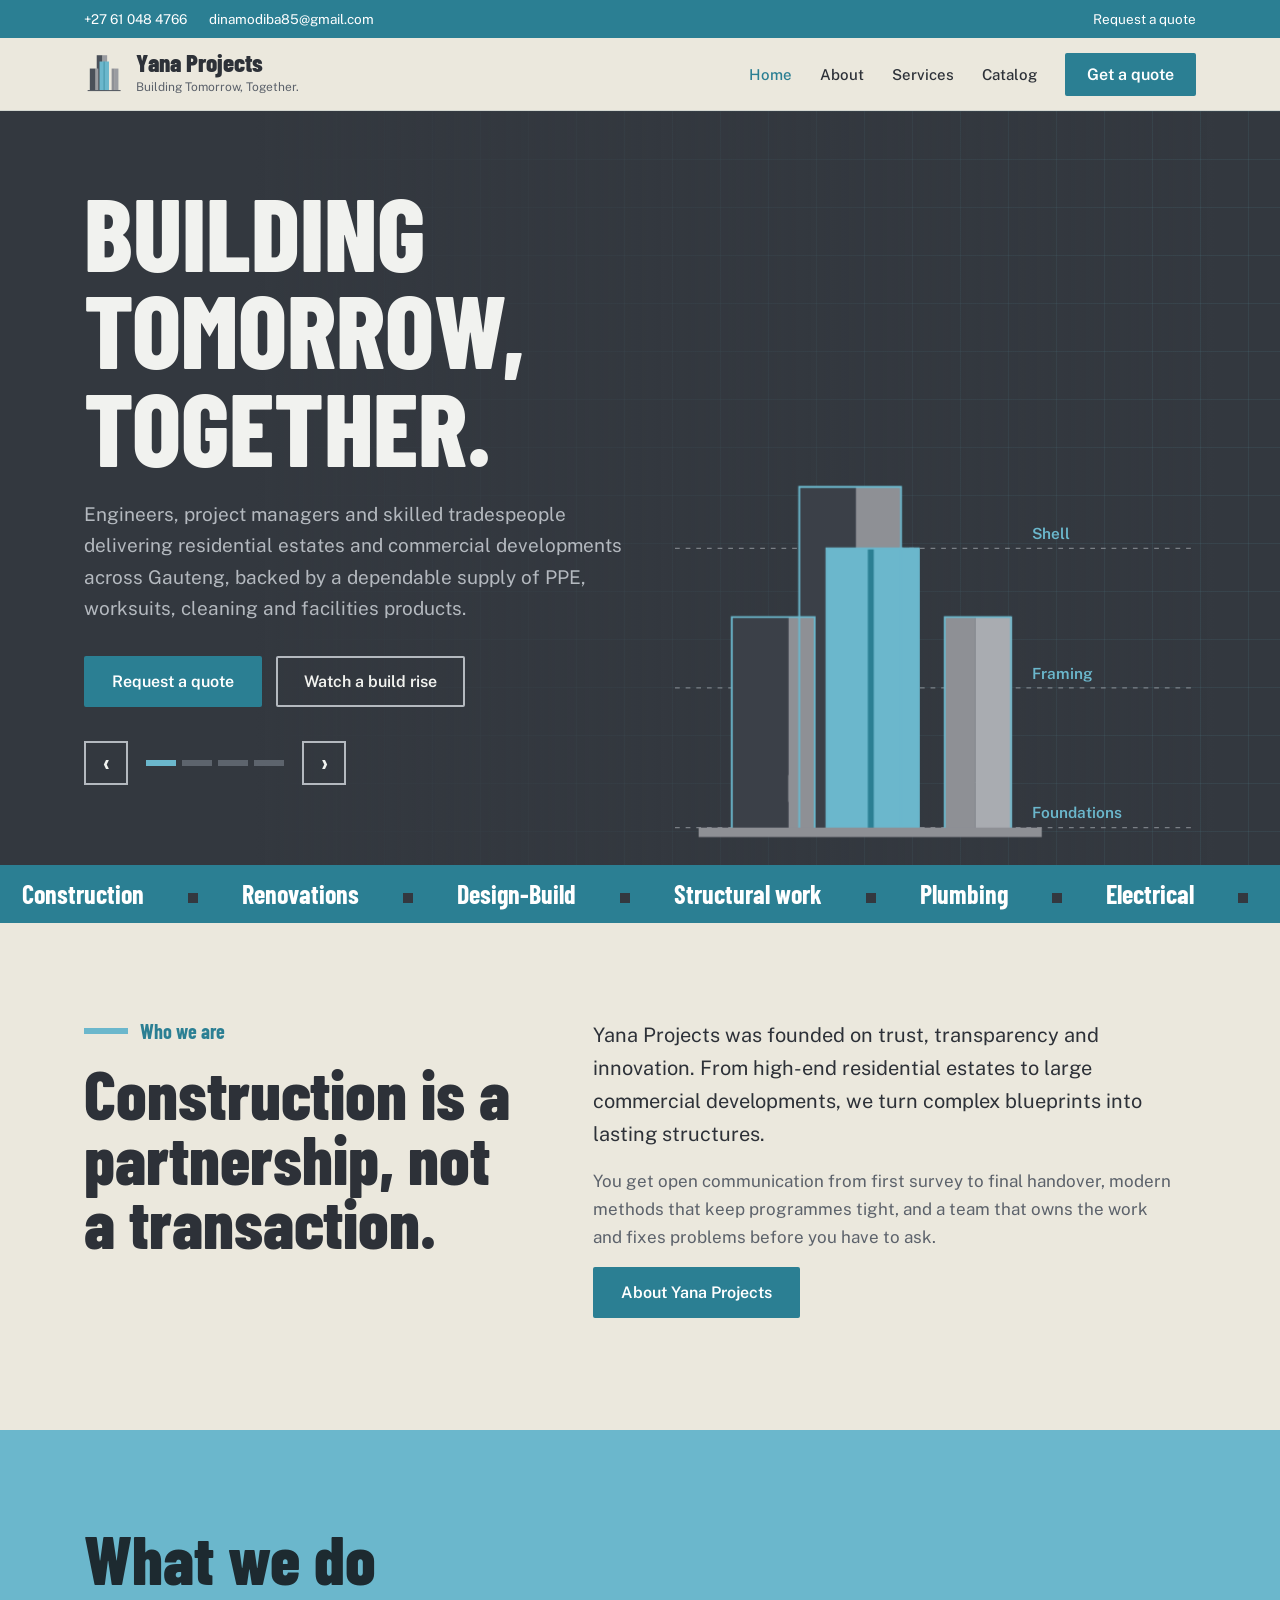
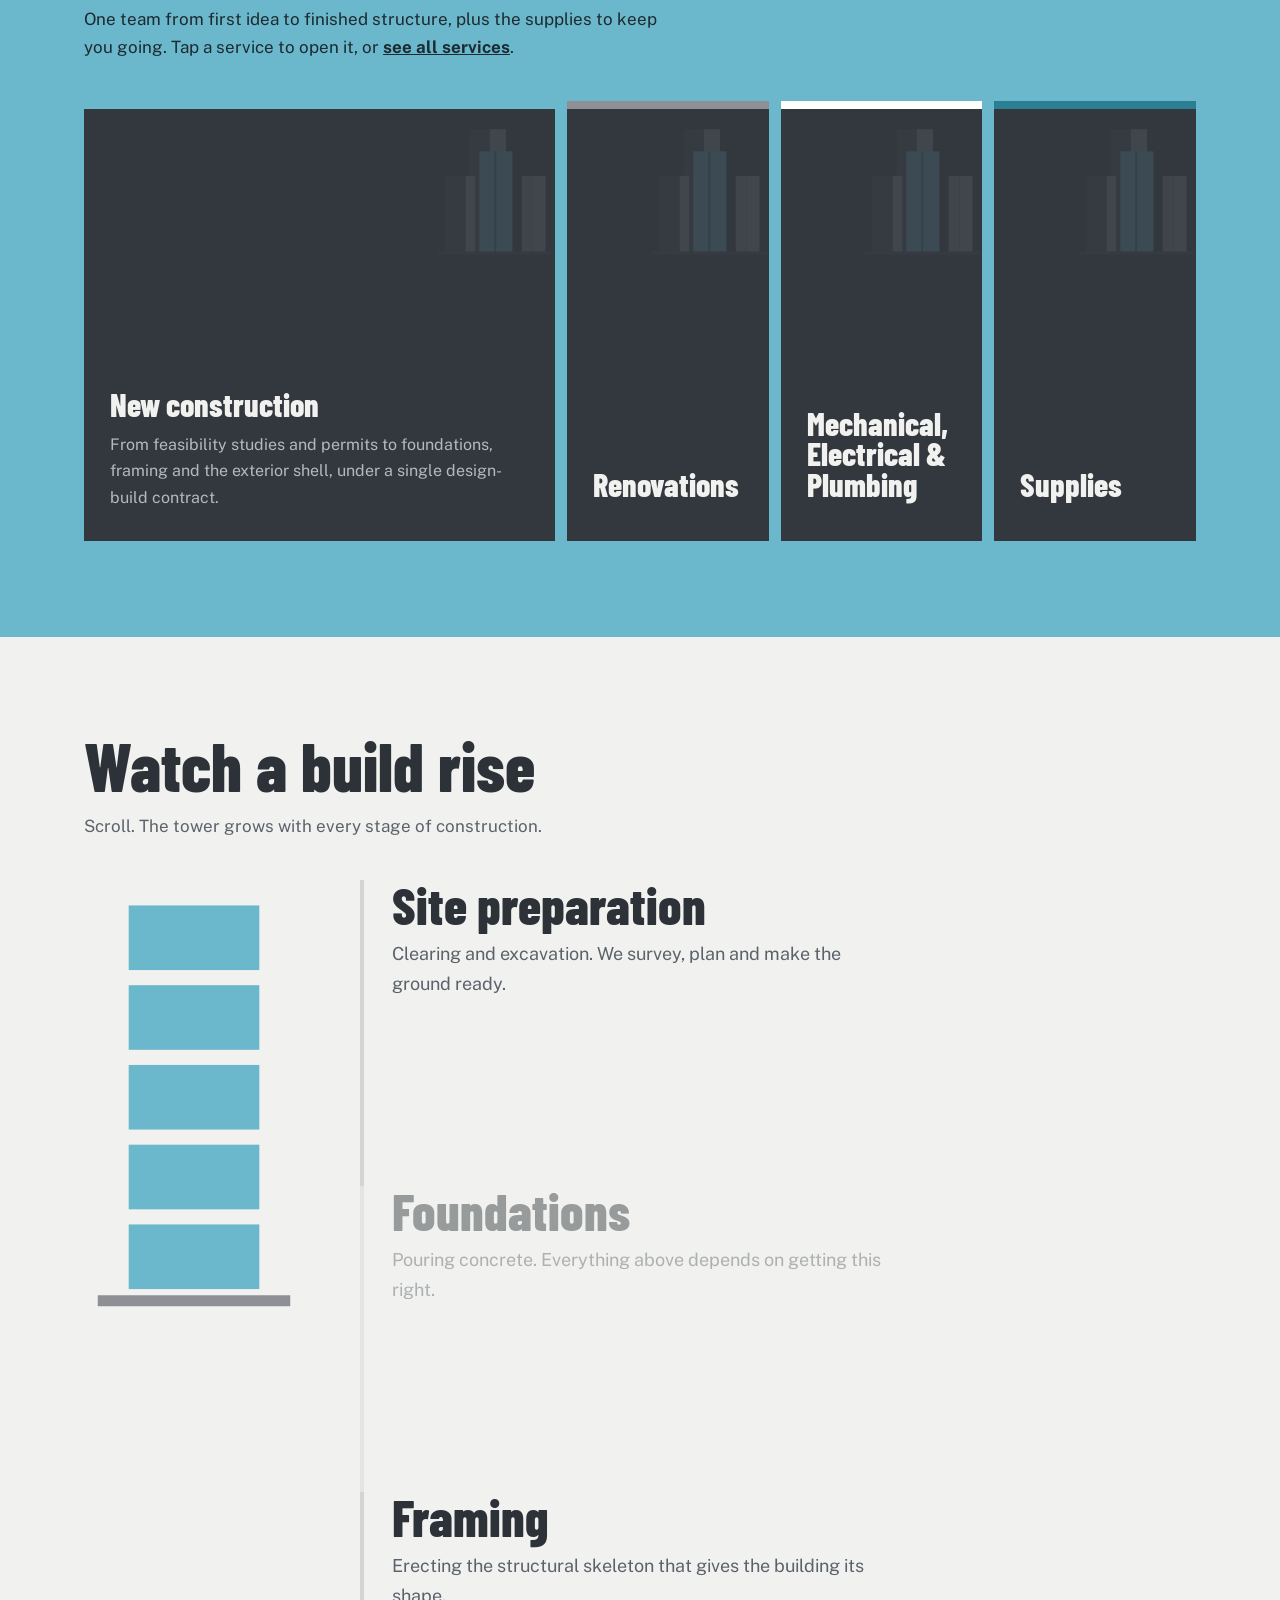
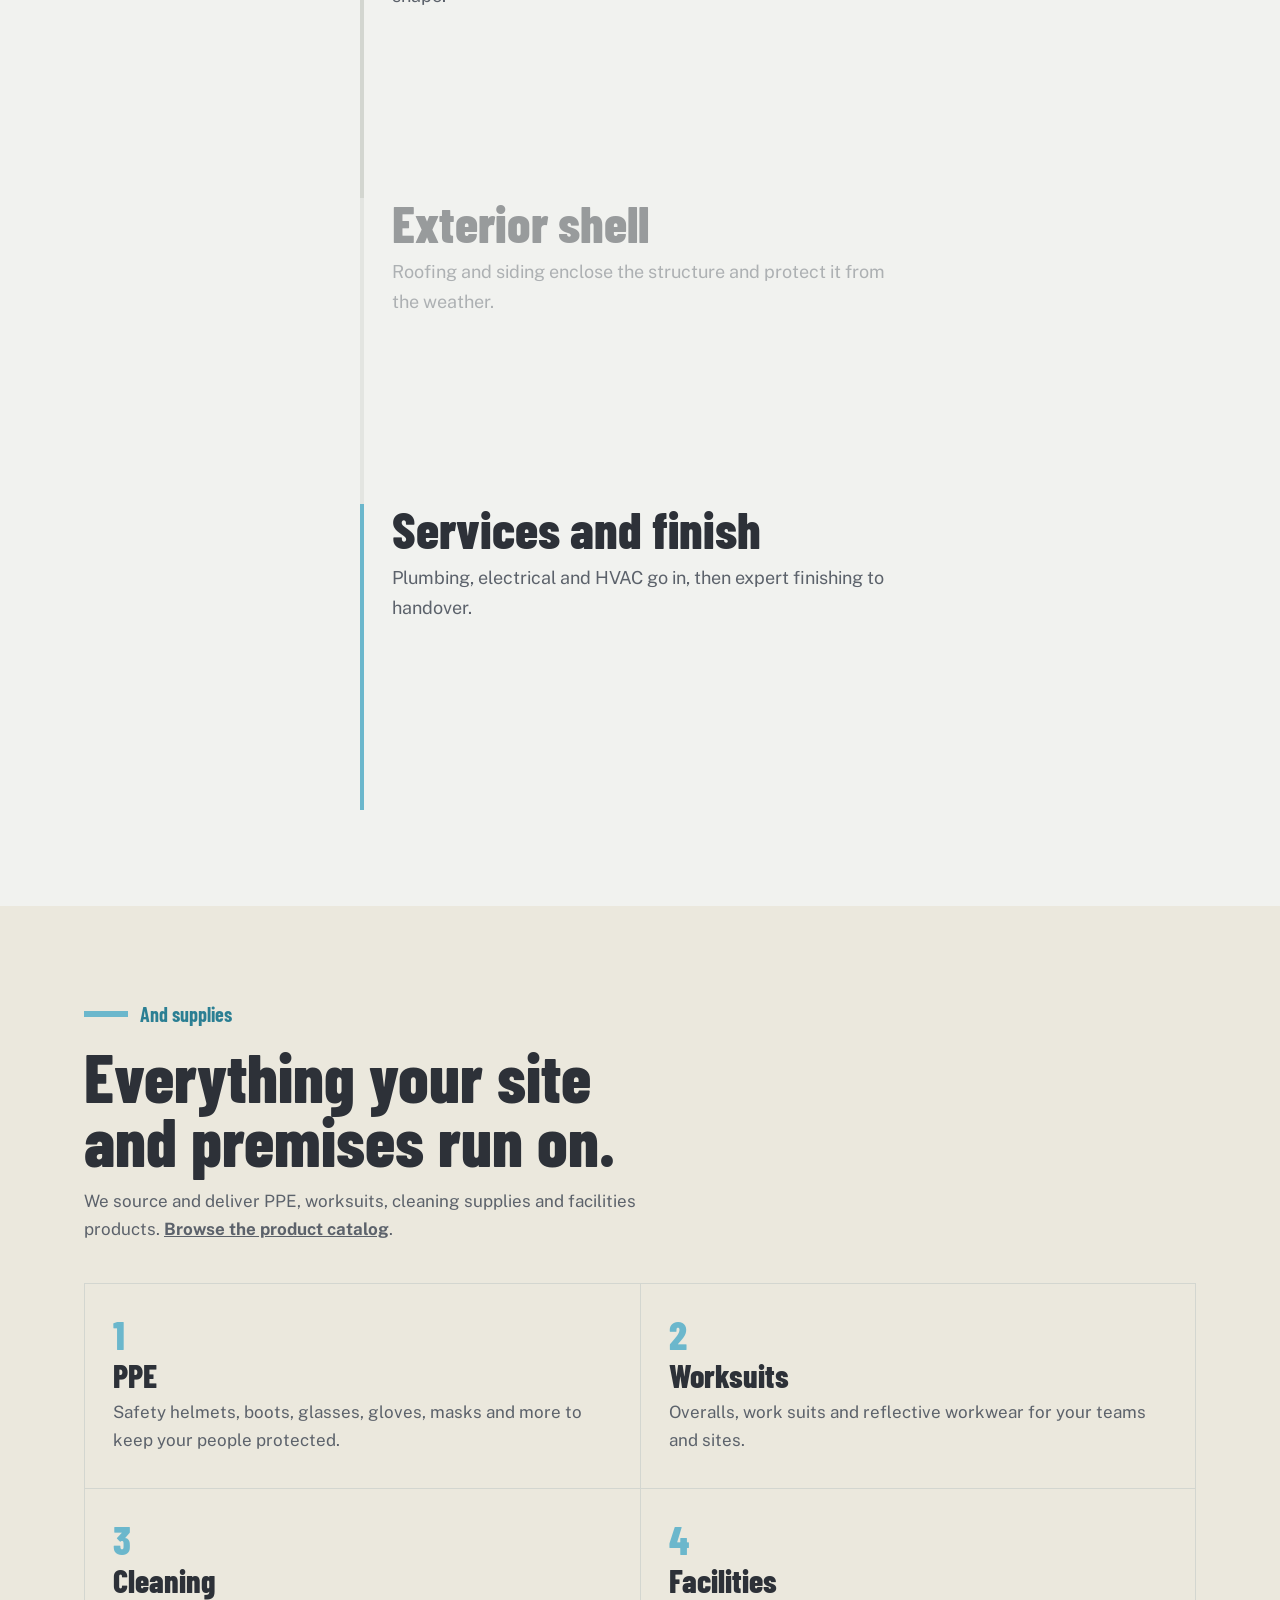
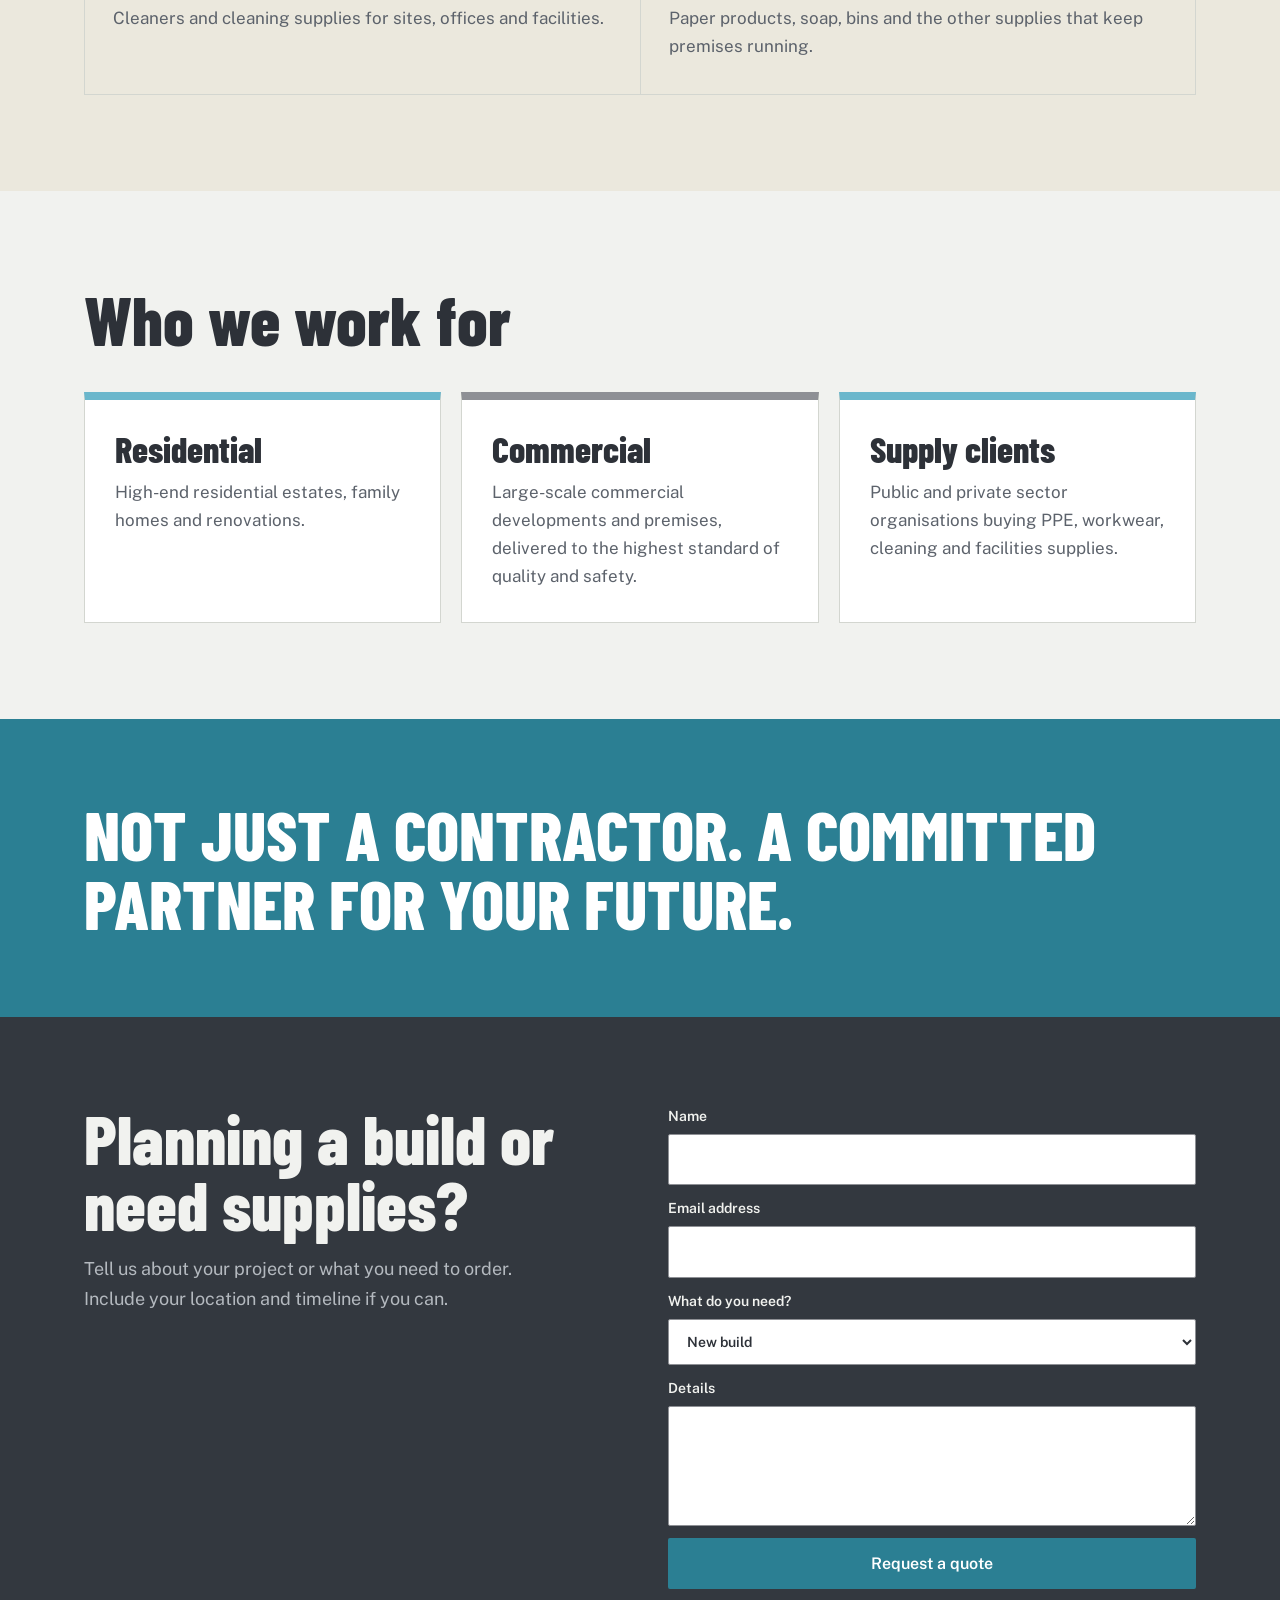
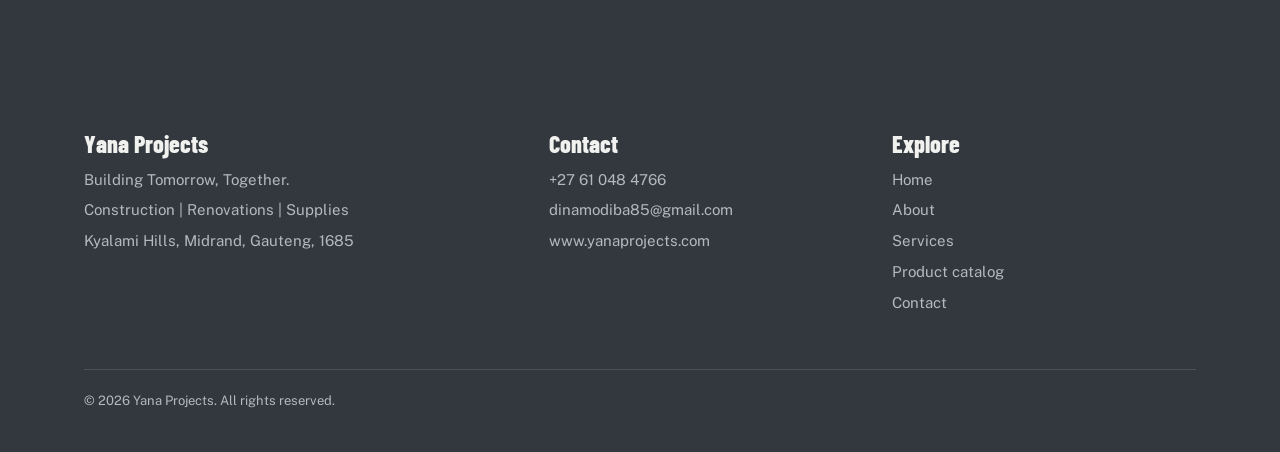
==== commit 5b5b3859: "Set up all pages" ====
--- a/index.html
+++ b/index.html
@@ -1,377 +1,171 @@
-<!DOCTYPE html>
-<html lang="en">
-<head>
-<meta charset="utf-8">
+<!DOCTYPE html><html lang="en"><head><meta charset="utf-8">
 <meta name="viewport" content="width=device-width, initial-scale=1, viewport-fit=cover">
-<title>Yana Projects | Building Tomorrow, Together.</title>
+<title>Yana Projects | Construction, Renovations and Supplies</title>
 <link rel="stylesheet" href="https://fonts.googleapis.com/css2?family=Barlow+Condensed:wght@600;700;800&family=Public+Sans:wght@400;500;600&display=swap">
 <style>
-:root{
-  --bg:#f1f2ef;--surface:#fff;--ink:#2d3138;--muted:#5c626b;--line:#d3d6d0;
-  --dark:#33383f;--dark-ink:#f1f2ef;--dark-muted:#b4b9bf;
-  --b1:#3b4048;--b2:#8e9095;--blue:#6bb7cc;--blued:#2b7f93;
-  --btn:#2b7f93;--on-btn:#fff;
-  --head:"Barlow Condensed","Arial Narrow",Arial,sans-serif;
-  --body:"Public Sans",system-ui,-apple-system,"Segoe UI",Arial,sans-serif;
-  box-sizing:border-box;padding-top:env(safe-area-inset-top,0px);padding-bottom:env(safe-area-inset-bottom,0px);
-}
-@media (prefers-color-scheme:dark){:root:not([data-theme="light"]){
-  --bg:#1b1e23;--surface:#242830;--ink:#eceee9;--muted:#a5abb2;--line:#363b43;--dark:#14161a;--b1:#5b626c;--b2:#a3a7ad;--btn:#6bb7cc;--on-btn:#13171b}}
-:root[data-theme="dark"]{--bg:#1b1e23;--surface:#242830;--ink:#eceee9;--muted:#a5abb2;--line:#363b43;--dark:#14161a;--b1:#5b626c;--b2:#a3a7ad;--btn:#6bb7cc;--on-btn:#13171b}
+:root{--bg:#f1f2ef;--surface:#fff;--ink:#2d3138;--muted:#5c626b;--line:#d3d6d0;--beige:#ebe8dd;
+--dark:#33383f;--dark-ink:#f1f2ef;--dark-muted:#b4b9bf;--b1:#3b4048;--b2:#8e9095;--blue:#6bb7cc;--blued:#2b7f93;
+--btn:#2b7f93;--on-btn:#fff;--head:"Barlow Condensed","Arial Narrow",Arial,sans-serif;
+--body:"Public Sans",system-ui,-apple-system,"Segoe UI",Arial,sans-serif;
+box-sizing:border-box;padding-top:env(safe-area-inset-top,0px);padding-bottom:env(safe-area-inset-bottom,0px)}
+@media (prefers-color-scheme:dark){:root:not([data-theme="light"]){--bg:#1b1e23;--surface:#242830;--ink:#eceee9;--muted:#a5abb2;--line:#363b43;--beige:#20242a;--dark:#14161a;--b1:#5b626c;--b2:#a3a7ad;--btn:#6bb7cc;--on-btn:#13171b}}
+:root[data-theme="dark"]{--bg:#1b1e23;--surface:#242830;--ink:#eceee9;--muted:#a5abb2;--line:#363b43;--beige:#20242a;--dark:#14161a;--b1:#5b626c;--b2:#a3a7ad;--btn:#6bb7cc;--on-btn:#13171b}
 html{scroll-padding-top:calc(72px + env(safe-area-inset-top,0px));scroll-behavior:smooth}
 *{box-sizing:border-box}
-body{margin:0;background:var(--bg);color:var(--ink);font:400 17px/1.6 var(--body);-webkit-font-smoothing:antialiased;overflow-x:hidden}
-body::before{content:"";position:fixed;inset:0 0 auto;height:env(safe-area-inset-top,0px);background:var(--beige);z-index:30}
+body{margin:0;background:var(--bg);color:var(--ink);font:400 17px/1.65 var(--body);-webkit-font-smoothing:antialiased;overflow-x:hidden}
+body::before{content:"";position:fixed;inset:0 0 auto;height:env(safe-area-inset-top,0px);background:var(--blued);z-index:30}
 h1,h2,h3{font-family:var(--head);font-weight:800;line-height:.95;margin:0}
-a{color:inherit}
-:focus-visible{outline:3px solid var(--blue);outline-offset:3px}
+a{color:inherit}:focus-visible{outline:3px solid var(--blue);outline-offset:3px}
 .wrap{max-width:1160px;margin:0 auto;padding:0 24px}
-.btn{display:inline-block;padding:14px 26px;border-radius:2px;background:var(--btn);color:var(--on-btn);font-weight:600;text-decoration:none;border:2px solid var(--btn);cursor:pointer;font-family:inherit;font-size:16px}
-.btn.ghost{background:transparent;color:var(--dark-ink);border-color:var(--dark-muted)}
-.btn:hover{filter:brightness(1.1)}
-
-header{position:sticky;top:env(safe-area-inset-top,0px);z-index:40;background:var(--beige);color:var(--ink);border-bottom:1px solid var(--line)}
-.nav{display:flex;align-items:center;justify-content:space-between;height:72px}
-.brand{display:flex;align-items:center;gap:12px;text-decoration:none}
-.brand svg{width:40px;height:40px}
-.brand b{font:800 25px/1 var(--head);display:block}
-.brand small{font-size:12px;color:var(--muted);display:block;margin-top:3px}
-nav ul{display:flex;gap:28px;list-style:none;margin:0;padding:0;align-items:center}
-nav a{text-decoration:none;font-weight:500;font-size:15px}
-nav a:hover{color:var(--btn)}
-nav .btn{padding:10px 20px;color:var(--on-btn)}
-
-/* HERO: blueprint that draws itself */
-.hero{background:var(--dark);color:var(--dark-ink);position:relative;overflow:hidden;
-  background-image:linear-gradient(rgba(107,183,204,.09) 1px,transparent 1px),linear-gradient(90deg,rgba(107,183,204,.09) 1px,transparent 1px);background-size:48px 48px}
-.hero .wrap{display:grid;grid-template-columns:1.05fr .95fr;gap:16px;align-items:end;min-height:640px}
-.hero-copy{padding:80px 0 96px;align-self:center;position:relative;z-index:2}
-.hero h1{margin:0}
-.hero p{max-width:29em;color:var(--dark-muted);font-size:19px;margin:26px 0 34px}
-.actions{display:flex;gap:14px;flex-wrap:wrap}
-.bgs{position:absolute;inset:0}
-.bgs i{position:absolute;inset:0;background:linear-gradient(90deg,var(--dark) 20%,transparent 95%),var(--img) center/cover;opacity:0;transition:opacity .8s}
-.bgs i.on{opacity:1}
-.slides{display:grid;text-transform:uppercase;font-size:clamp(52px,8.2vw,108px)}
-.sl{grid-area:1/1;opacity:0;visibility:hidden;transform:translateY(24px);transition:opacity .6s,transform .6s,visibility .6s}
-.sl.on{opacity:1;visibility:visible;transform:none}
-.ctrl{display:flex;align-items:center;gap:10px;margin-top:36px}
-.ctrl button{width:44px;height:44px;border:2px solid var(--dark-muted);background:transparent;color:var(--dark-ink);font:700 24px/1 var(--head);cursor:pointer}
-.ctrl button:hover{border-color:var(--blue)}
-.dots{display:flex;gap:6px;margin:0 8px}
-.ctrl .dots button{width:30px;height:6px;border:0;background:#5d646d;padding:0}
-.ctrl .dots button.on{background:var(--blue)}
-.bp{width:100%;display:block;align-self:end}
-.bp .g{stroke:var(--dark-muted);stroke-width:1;stroke-dasharray:4 5;opacity:.55}
-.bp text{fill:var(--blue);font:600 13px var(--body)}
-.bp .ol{fill:none;stroke:var(--blue);stroke-width:1.6}
-
-.strip{background:var(--blued);color:#fff;overflow:hidden;white-space:nowrap;font:700 26px/1 var(--head);padding:16px 0}
-.strip div{display:inline-block}
-.strip span{display:inline-block;padding:0 22px}
-.strip span::after{content:"";display:inline-block;width:10px;height:10px;background:var(--dark);margin-left:44px;vertical-align:middle}
-
-section{padding:100px 0}
-.intro{display:grid;grid-template-columns:1fr 1.15fr;gap:64px;align-items:start}
-.intro h2{font-size:clamp(44px,6vw,76px)}
-.intro p{margin:0 0 16px;color:var(--muted);max-width:34em}
-.intro p:first-of-type{color:var(--ink);font-size:20px}
-.sec-h{margin-bottom:40px;max-width:34em}
-.sec-h h2{font-size:clamp(40px,5.5vw,68px)}
-.sec-h p{color:var(--muted);margin:14px 0 0}
-
-/* services: expanding panels */
-.services{background:var(--blue);color:#1d2a30}
-.panels{display:flex;gap:12px;height:430px}
-.panel{flex:1;min-width:0;background:var(--dark);color:var(--dark-ink);border:0;text-align:left;padding:30px 28px;cursor:pointer;font:inherit;position:relative;overflow:hidden;transition:flex .5s cubic-bezier(.2,.7,.2,1);display:flex;flex-direction:column;justify-content:flex-end}
-.panel::before{content:"";position:absolute;left:0;top:0;width:100%;height:8px;background:var(--blue)}
-.panel:nth-child(2)::before{background:var(--b2)}
-.panel:nth-child(3)::before{background:#fff}
-.panel .bg{position:absolute;right:-10px;top:24px;width:150px;height:150px;opacity:.14}
-.panel h3{font-size:34px;margin-bottom:12px}
-.panel p{margin:0;color:var(--dark-muted);font-size:16px;max-height:0;opacity:0;transition:max-height .5s,opacity .4s}
-.panel.open{flex:2.6}
-.panel.open p{max-height:220px;opacity:1}
-
-/* process: tower builds as you scroll */
-.proc{display:grid;grid-template-columns:240px 1fr;gap:56px}
-.tower{position:sticky;top:calc(100px + env(safe-area-inset-top,0px));align-self:start}
-.tower svg{width:100%;display:block}
-.fl{fill:var(--line);transition:fill .5s}
-.fl.on{fill:var(--blue)}
-.steps{list-style:none;margin:0;padding:0}
-.step{min-height:34vh;border-left:4px solid var(--line);padding:0 0 40px 28px;transition:border-color .4s,opacity .4s;opacity:.45}
-.step.cur{border-color:var(--blue);opacity:1}
-.step h3{font-size:clamp(34px,4.5vw,52px);margin-bottom:10px}
-.step p{margin:0;color:var(--muted);max-width:28em;font-size:18px}
-
-.values{background:var(--blued);color:#fff}
-.values .sec-h p{color:#e4f1f5}
-.vals{display:grid;grid-template-columns:repeat(3,1fr);border-top:1px solid rgba(255,255,255,.35);border-left:1px solid rgba(255,255,255,.35)}
-.vals div{padding:30px 26px 34px;border-right:1px solid rgba(255,255,255,.35);border-bottom:1px solid rgba(255,255,255,.35);transition:background .3s}
-.vals div:hover{background:var(--dark)}
-.vals b{font:800 clamp(30px,3.4vw,42px)/1 var(--head);display:block;margin-bottom:8px}
-.vals span{color:#e4f1f5;font-size:15.5px;display:block}
-.vals div:hover span{color:#fff}
-
-/* before/after slider */
-.ba{position:relative;aspect-ratio:16/8;width:100%;overflow:hidden;border-radius:2px;user-select:none;background:var(--surface)}
-.ba .layer{position:absolute;inset:0;display:grid;place-items:center;text-align:center;font:800 clamp(30px,5vw,56px)/1 var(--head)}
-.ba small{display:block;font:500 14px var(--body);margin-top:10px;opacity:.8}
-.ba .after{background:linear-gradient(160deg,#6bb7cc,#2b7f93);color:#fff}
-.ba .before{background:repeating-linear-gradient(135deg,#8e9095 0 14px,#7f8186 14px 28px);color:#2d3138;clip-path:inset(0 50% 0 0)}
-.ba .bar{position:absolute;top:0;bottom:0;left:50%;width:4px;background:#fff;transform:translateX(-2px);pointer-events:none}
-.ba .bar::after{content:"";position:absolute;top:50%;left:50%;width:44px;height:44px;border-radius:50%;background:#fff;transform:translate(-50%,-50%);box-shadow:0 2px 10px rgba(0,0,0,.35)}
-.ba input{position:absolute;inset:0;width:100%;height:100%;opacity:0;cursor:ew-resize;margin:0}
-.ba:focus-within{outline:3px solid var(--blue);outline-offset:3px}
-.wall{display:grid;grid-template-columns:repeat(3,1fr);gap:16px;margin-top:16px}
-.wall figure{margin:0;aspect-ratio:4/3;display:grid;place-items:center;background:var(--surface);border:2px dashed var(--b2);color:var(--muted);font-size:14px;text-align:center}
-
-:root{--beige:#ebe8dd}
-@media (prefers-color-scheme:dark){:root:not([data-theme="light"]){--beige:#20242a}}
-:root[data-theme="dark"]{--beige:#20242a}
-.beige{background:var(--beige)}
-.services .sec-h p{color:#1d2a30}
+.btn{display:inline-block;padding:14px 26px;border-radius:2px;background:var(--btn);color:var(--on-btn);font:600 16px var(--body);text-decoration:none;border:2px solid var(--btn);cursor:pointer}
+.btn.ghost{background:transparent;color:var(--dark-ink);border-color:var(--dark-muted)}.btn:hover{filter:brightness(1.1)}
 .top{background:var(--blued);color:#fff;font-size:13.5px}
 .top .wrap{display:flex;justify-content:space-between;gap:16px;min-height:38px;align-items:center;flex-wrap:wrap}
 .top span{display:flex;gap:22px;flex-wrap:wrap}.top a{text-decoration:none}.top a:hover{color:var(--dark)}
-.rot{position:relative;height:1.3em;margin-top:22px;font:700 clamp(26px,3.2vw,40px)/1.2 var(--head);color:var(--blue)}
-.rot span{position:absolute;left:0;opacity:0;transform:translateY(10px);transition:opacity .5s,transform .5s}
-.rot span.on{opacity:1;transform:none}
-.pc{margin:0}.pc .ph{aspect-ratio:4/3;background:var(--surface);border:2px dashed var(--b2);display:grid;place-items:center;color:var(--muted);font-size:14px;transition:border-color .3s}
-.pc:hover .ph{border-color:var(--blue)}.pc small{display:block;margin-top:14px;color:var(--btn);font-weight:600;font-size:14px}
-.pc h3{font-size:28px;margin:4px 0}.pc p{margin:0;color:var(--muted);font-size:15px}
-.cta{background:var(--blued);color:#fff;padding:80px 0}
-.cta .quote{display:grid;grid-template-columns:1fr 1fr;gap:48px;align-items:start}
-.cta .quote p{margin:18px 0 0;max-width:26em;font-size:18px}
-.qf input,.qf select,.qf textarea{width:100%;padding:13px 14px;border:0;border-radius:2px;font:inherit;color:#2d3138;background:#fff;margin-bottom:12px}
-.qf :focus-visible{outline-color:#2d3138}
-.qf textarea{min-height:110px;resize:vertical}
-@media (max-width:900px){.cta .quote{grid-template-columns:1fr;gap:28px}}
-.cta .wrap{display:flex;justify-content:space-between;align-items:center;gap:32px;flex-wrap:wrap}
-.cta h2{font-size:clamp(40px,6vw,76px);max-width:11em}
-.cta .btn{background:#fff;color:#1f5f6f;border-color:#fff;font-size:18px;padding:16px 30px}
-
+header{position:sticky;top:env(safe-area-inset-top,0px);z-index:40;background:var(--beige);border-bottom:1px solid var(--line)}
+.nav{display:flex;align-items:center;justify-content:space-between;height:72px}
+.brand{display:flex;align-items:center;gap:12px;text-decoration:none}.brand svg{width:40px;height:40px}
+.brand b{font:800 25px/1 var(--head);display:block}.brand small{font-size:12px;color:var(--muted);display:block;margin-top:3px}
+nav ul{display:flex;gap:28px;list-style:none;margin:0;padding:0;align-items:center}
+nav a{text-decoration:none;font-weight:500;font-size:15px}nav a:hover,nav a[aria-current]{color:var(--btn)}
+nav .btn{padding:10px 20px;color:var(--on-btn)}nav .btn:hover{color:var(--on-btn)}
+.hero{background:var(--dark);color:var(--dark-ink);position:relative;overflow:hidden;background-image:linear-gradient(rgba(107,183,204,.09) 1px,transparent 1px),linear-gradient(90deg,rgba(107,183,204,.09) 1px,transparent 1px);background-size:48px 48px}
+.hero .wrap{display:grid;grid-template-columns:1.05fr .95fr;gap:16px;align-items:center;min-height:620px;position:relative}
+.hero-copy{padding:72px 0 80px;position:relative;z-index:2}
+.hero p{max-width:30em;color:var(--dark-muted);font-size:19px;margin:24px 0 32px}
+.actions{display:flex;gap:14px;flex-wrap:wrap}
+.bgs{position:absolute;inset:0}.bgs i{position:absolute;inset:0;background:linear-gradient(90deg,var(--dark) 20%,transparent 95%),var(--img) center/cover;opacity:0;transition:opacity .8s}.bgs i.on{opacity:1}
+.slides{display:grid;text-transform:uppercase;font-size:clamp(52px,8vw,104px);margin:0}
+.sl{grid-area:1/1;opacity:0;visibility:hidden;transform:translateY(24px);transition:opacity .6s,transform .6s,visibility .6s}.sl.on{opacity:1;visibility:visible;transform:none}
+.ctrl{display:flex;align-items:center;gap:10px;margin-top:34px}
+.ctrl button{width:44px;height:44px;border:2px solid var(--dark-muted);background:transparent;color:var(--dark-ink);font:700 24px/1 var(--head);cursor:pointer}.ctrl button:hover{border-color:var(--blue)}
+.dots{display:flex;gap:6px;margin:0 8px}.ctrl .dots button{width:30px;height:6px;border:0;background:#5d646d;padding:0}.ctrl .dots button.on{background:var(--blue)}
+.bp{width:100%;display:block;align-self:end}.bp .g{stroke:var(--dark-muted);stroke-width:1;stroke-dasharray:4 5;opacity:.55}
+.bp text{fill:var(--blue);font:600 13px var(--body)}.bp .ol{fill:none;stroke:var(--blue);stroke-width:1.6}
+.phero .wrap{position:relative}.phero .big{position:absolute;right:24px;bottom:0;width:min(30vw,340px);opacity:.9}
+.tools{display:flex;gap:16px;flex-wrap:wrap;align-items:center;justify-content:space-between;margin-bottom:28px}.tools .chips{margin:0}.tools input{max-width:300px;margin:0}
+.three{display:grid;grid-template-columns:repeat(3,1fr);gap:20px}
+.card ul{margin:0;padding-left:20px;color:var(--muted)}.card li{margin-bottom:8px}
+.chips{display:flex;gap:10px;flex-wrap:wrap;margin:0 0 28px}.chips button{font:700 20px var(--head);padding:8px 18px;border:2px solid var(--b2);background:transparent;color:var(--ink);cursor:pointer}.chips button.on,.chips button:hover{background:var(--btn);border-color:var(--btn);color:var(--on-btn)}
+.cat{display:grid;grid-template-columns:repeat(4,1fr);gap:16px}.pcard{background:var(--surface);border:1px solid var(--line);display:flex;flex-direction:column}.pcard[hidden]{display:none}
+.pcard .pi{aspect-ratio:4/3;display:grid;place-items:center;background:var(--beige);color:var(--muted);font-size:13px;border-bottom:1px solid var(--line)}
+.pcard .pb{padding:16px 18px 20px}.pcard small{color:var(--btn);font-weight:600;font-size:13px}.pcard h3{font-size:24px;margin:4px 0 12px}.pcard a{font-weight:600;font-size:14px;color:var(--btn);text-decoration:none}.pcard a:hover{text-decoration:underline}
+.phero{background:var(--dark);color:var(--dark-ink);background-image:linear-gradient(rgba(107,183,204,.09) 1px,transparent 1px),linear-gradient(90deg,rgba(107,183,204,.09) 1px,transparent 1px);background-size:48px 48px}
+.phero .wrap{padding-top:88px;padding-bottom:96px}.phero h1{font-size:clamp(52px,8vw,108px);text-transform:uppercase;max-width:11em}
+.phero p{max-width:34em;color:var(--dark-muted);font-size:19px;margin:24px 0 0}
+.strip{background:var(--blued);color:#fff;overflow:hidden;white-space:nowrap;font:700 26px/1 var(--head);padding:16px 0}.strip div{display:inline-block}
+.strip span{display:inline-block;padding:0 22px}.strip span::after{content:"";display:inline-block;width:10px;height:10px;background:var(--dark);margin-left:44px;vertical-align:middle}
+section{padding:96px 0}.beige{background:var(--beige)}
+.lvl{display:flex;align-items:center;gap:12px;font:700 20px var(--head);color:var(--blued);margin-bottom:18px}.lvl::before{content:"";width:44px;height:6px;background:var(--blue)}
+.split{display:grid;grid-template-columns:.85fr 1.15fr;gap:64px;align-items:start}
+.split h2,.sec-h h2{font-size:clamp(40px,5.4vw,68px)}.split p{margin:0 0 16px;color:var(--muted);max-width:34em}.split p:first-of-type{color:var(--ink);font-size:20px}
+.sec-h{margin-bottom:40px;max-width:34em}.sec-h p{color:var(--muted);margin:14px 0 0}
+.services{background:var(--blue);color:#1d2a30}.services .sec-h p{color:#1d2a30}
+.panels{display:flex;gap:12px;height:440px}
+.panel{flex:1;min-width:0;background:var(--dark);color:var(--dark-ink);border:0;text-align:left;padding:30px 26px;cursor:pointer;font:inherit;position:relative;overflow:hidden;transition:flex .5s cubic-bezier(.2,.7,.2,1);display:flex;flex-direction:column;justify-content:flex-end}
+.panel::before{content:"";position:absolute;left:0;top:0;width:100%;height:8px;background:var(--blue)}.panel:nth-child(2)::before{background:var(--b2)}.panel:nth-child(3)::before{background:#fff}.panel:nth-child(4)::before{background:var(--blued)}
+.panel .bg{position:absolute;right:-10px;top:24px;width:140px;height:140px;opacity:.14}
+.panel h3{font-size:32px;margin-bottom:12px}.panel p{margin:0;color:var(--dark-muted);font-size:16px;max-height:0;opacity:0;transition:max-height .5s,opacity .4s}
+.panel.open{flex:2.8}.panel.open p{max-height:220px;opacity:1}
+.proc{display:grid;grid-template-columns:220px 1fr;gap:56px}
+.tower{position:sticky;top:calc(100px + env(safe-area-inset-top,0px));align-self:start}.tower svg{width:100%;display:block}
+.fl{fill:var(--line);stroke:var(--bg);stroke-width:5;transition:fill .5s}.fl.on{fill:var(--blue)}
+.steps{list-style:none;margin:0;padding:0}
+.step{min-height:34vh;border-left:4px solid var(--line);padding:0 0 40px 28px;transition:border-color .4s,opacity .4s;opacity:.45}.step.cur{border-color:var(--blue);opacity:1}
+.step h3{font-size:clamp(34px,4.5vw,52px);margin-bottom:10px}.step p{margin:0;color:var(--muted);max-width:28em;font-size:18px}
+.two{display:grid;grid-template-columns:1fr 1fr;gap:20px}
+.card{background:var(--surface);border:1px solid var(--line);border-top:8px solid var(--blue);padding:32px 30px}.card:nth-child(even){border-top-color:var(--b2)}
+.card h3{font-size:36px;margin-bottom:12px}.card p{margin:0;color:var(--muted)}
+.four{display:grid;grid-template-columns:1fr 1fr;gap:0;border-top:1px solid var(--line);border-left:1px solid var(--line)}
+.four div{padding:30px 28px 34px;border-right:1px solid var(--line);border-bottom:1px solid var(--line);transition:background .3s}.four div:hover{background:var(--blued);color:#fff}.four div:hover p{color:#fff}
+.four em{font:800 40px/1 var(--head);font-style:normal;color:var(--blue);display:block;margin-bottom:6px}.four h3{font-size:32px;margin-bottom:8px}.four p{margin:0;color:var(--muted)}
+.promise{background:var(--blued);color:#fff;padding:80px 0}.promise blockquote{margin:0;font:800 clamp(34px,5.4vw,70px)/1 var(--head);max-width:16em;text-transform:uppercase}
+.cta{background:var(--dark);color:var(--dark-ink);padding:88px 0}
+.cta .q{display:grid;grid-template-columns:1fr 1fr;gap:56px;align-items:start}.cta h2{font-size:clamp(40px,5.4vw,70px)}.cta .q p{color:var(--dark-muted);margin:18px 0 0;max-width:26em;font-size:18px}
+form{display:grid;gap:12px}label{font-weight:600;font-size:14px}
+input,select,textarea{display:block;width:100%;padding:13px 14px;border:1px solid var(--b2);border-radius:2px;font:inherit;color:#2d3138;background:#fff;margin-top:6px}textarea{min-height:120px;resize:vertical}
+.svrow{display:grid;grid-template-columns:.8fr 1.2fr;gap:56px;padding:48px 0;border-top:1px solid var(--line);align-items:start}
+.svrow h2{font-size:clamp(38px,4.6vw,58px)}.svrow p{margin:0 0 18px;color:var(--muted);font-size:18px;max-width:32em}.svrow .lk{font-weight:600;color:var(--btn);text-decoration:none}.svrow .lk:hover{text-decoration:underline}
+.info{display:grid;gap:14px}.info div{background:var(--surface);border:1px solid var(--line);border-left:8px solid var(--blue);padding:18px 22px}
+.info b{font:800 24px var(--head);display:block}.info a{text-decoration:none;color:var(--muted)}.info a:hover{color:var(--btn)}.info span{color:var(--muted)}
+.cform{display:grid;grid-template-columns:.9fr 1.1fr;gap:56px;align-items:start}
 footer{background:var(--dark);color:var(--dark-muted);padding:56px 0 40px;font-size:15px}
-footer .wrap{display:grid;grid-template-columns:1.4fr 1fr 1fr;gap:40px}
-footer h3{font-size:24px;color:var(--dark-ink);margin-bottom:12px}
-footer a{text-decoration:none}footer a:hover{color:var(--blue)}
-footer p{margin:0 0 6px}
-.copy{grid-column:1/-1;border-top:1px solid #4a5058;padding-top:20px;margin-top:8px;font-size:13px}
-
-@media (max-width:900px){
-  .hero .wrap,.intro,.proc{grid-template-columns:1fr}
-  .hero-copy{padding:56px 0 0}
-  .tower{display:none}
-  .panels{flex-direction:column;height:auto}
-  .panel{flex:none}.panel p{max-height:none;opacity:1}.panel .bg{display:none}
-  .vals,footer .wrap,.wall{grid-template-columns:1fr}
-  .step{min-height:0}
-  nav li:not(:last-child){display:none}
-  section{padding:64px 0}
-}
-@media (prefers-reduced-motion:no-preference){
-  .bp .ol{stroke-dasharray:1;stroke-dashoffset:1;animation:draw 1.6s ease-out .2s forwards}
-  .bp .fi{animation:fade .7s ease 1.5s both}
-  .bp .tw{transform-box:fill-box;transform-origin:bottom;animation:rise 1s cubic-bezier(.2,.7,.2,1) 1.3s both}
-  .strip div{animation:slide 32s linear infinite}
-  @keyframes draw{to{stroke-dashoffset:0}}
-  @keyframes fade{from{opacity:0}to{opacity:1}}
-  @keyframes rise{from{transform:scaleY(.2)}to{transform:none}}
-  @keyframes slide{to{transform:translateX(-50%)}}
-}
-</style>
-</head>
-<body>
-<svg width="0" height="0" style="position:absolute" aria-hidden="true">
-  <symbol id="mark" viewBox="0 0 330 330">
-    <rect x="105" y="10" width="48" height="290" fill="#4a5059"/><rect x="153" y="10" width="38" height="290" fill="#9a9ca1"/>
-    <rect x="48" y="120" width="48" height="180" fill="#4a5059"/><rect x="96" y="120" width="22" height="180" fill="#9a9ca1"/>
-    <rect x="228" y="120" width="26" height="180" fill="#8e9095"/><rect x="254" y="120" width="30" height="180" fill="#9a9ca1"/>
-    <rect x="128" y="62" width="78" height="238" fill="#6bb7cc"/><rect x="163" y="62" width="5" height="238" fill="#2b7f93"/>
-    <rect x="30" y="298" width="272" height="8" fill="#4a5059"/>
-  </symbol>
-</svg>
-
-<div class="top"><div class="wrap"><span><a href="tel:+27610484766">+27 61 048 4766</a><a href="mailto:dinamodiba85@gmail.com">dinamodiba85@gmail.com</a></span><span><a href="#contact">Request a call back</a></span></div></div>
-<header>
-  <div class="wrap nav">
-    <a class="brand" href="#top" aria-label="Yana Projects home"><svg aria-hidden="true"><use href="#mark"/></svg><span><b>Yana Projects</b><small>Building Tomorrow, Together.</small></span></a>
-    <nav aria-label="Main"><ul>
-      <li><a href="#about">About</a></li><li><a href="#services">Services</a></li><li><a href="#process">How we build</a></li><li><a href="#projects">Projects</a></li>
-      <li><a class="btn" href="#contact">Get a quote</a></li>
-    </ul></nav>
-  </div>
-</header>
-
-<main id="top">
-  <div class="hero">
-    <!-- Banner photos: set --img on each <i> in order, e.g. style="--img:url(site1.jpg)" -->
-    <div class="bgs" aria-hidden="true"><i class="on" style="--img:none"></i><i style="--img:none"></i><i style="--img:none"></i><i style="--img:none"></i></div>
-    <div class="wrap">
-      <div class="hero-copy">
-        <h1 class="slides"><span class="sl on">Building tomorrow, together.</span><span class="sl">On time. Within budget.</span><span class="sl">Not just a contractor. A partner.</span><span class="sl">From blueprint to handover.</span></h1>
-        <div class="rot" aria-live="off"><span class="on">Safe sites. Sound structures.</span><span>On time. Within budget.</span><span>One team, survey to handover.</span></div>
-        <p>Engineers, project managers and skilled tradespeople delivering homes and commercial developments across Gauteng. On time, within budget, built to last.</p>
-        <div class="actions"><a class="btn" href="#contact">Start your project</a><a class="btn ghost" href="#process">Watch a build rise</a></div>
-        <div class="ctrl"><button id="prev" aria-label="Previous slide">‹</button><div class="dots"><button class="on" aria-label="Slide 1"></button><button aria-label="Slide 2"></button><button aria-label="Slide 3"></button><button aria-label="Slide 4"></button></div><button id="next" aria-label="Next slide">›</button></div>
-      </div>
-      <!-- Blueprint: outlines draw themselves, then the towers rise -->
-      <svg class="bp" viewBox="0 0 440 330" role="img" aria-label="Blueprint of four towers with foundations, framing and shell levels marked">
-        <line class="g" x1="0" y1="298" x2="440" y2="298"/><line class="g" x1="0" y1="180" x2="440" y2="180"/><line class="g" x1="0" y1="62" x2="440" y2="62"/>
-        <text x="302" y="290">Foundations</text><text x="302" y="172">Framing</text><text x="302" y="54">Shell</text>
-        <g class="tw fi"><rect x="105" y="10" width="48" height="290" fill="var(--b1)"/><rect x="153" y="10" width="38" height="290" fill="var(--b2)"/></g>
-        <g class="tw fi"><rect x="48" y="120" width="48" height="180" fill="var(--b1)"/><rect x="96" y="120" width="22" height="180" fill="var(--b2)"/></g>
-        <g class="tw fi"><rect x="228" y="120" width="26" height="180" fill="var(--b2)"/><rect x="254" y="120" width="30" height="180" fill="#a9acb1"/></g>
-        <g class="tw fi"><rect x="128" y="62" width="78" height="238" fill="var(--blue)"/><rect x="163" y="62" width="5" height="238" fill="var(--blued)"/></g>
-        <g><rect class="ol" pathLength="1" x="105" y="10" width="86" height="290"/><rect class="ol" pathLength="1" x="48" y="120" width="70" height="180"/><rect class="ol" pathLength="1" x="228" y="120" width="56" height="180"/><rect class="ol" pathLength="1" x="128" y="62" width="78" height="238"/></g>
-        <rect x="20" y="298" width="290" height="8" fill="var(--b2)"/>
-      </svg>
-    </div>
-  </div>
-
-  <div class="strip" aria-hidden="true"><div>
-    <span>Design-Build</span><span>Site preparation</span><span>Foundations</span><span>Structural work</span><span>Plumbing</span><span>Electrical</span><span>HVAC</span>
-    <span>Design-Build</span><span>Site preparation</span><span>Foundations</span><span>Structural work</span><span>Plumbing</span><span>Electrical</span><span>HVAC</span>
-  </div></div>
-
-  <section id="about" class="beige">
-    <div class="wrap intro">
-    <h2>Construction is a partnership, not a transaction.</h2>
-    <div>
-      <p>Yana Projects was founded on trust, transparency and innovation. From high-end residential estates to large commercial developments, we turn complex blueprints into lasting structures.</p>
-      <p>You get open communication from first survey to final handover, modern methods that keep programmes tight, and a team that owns the work and fixes problems before you have to ask.</p>
-    </div>
-    </div>
-  </section>
-
-  <section id="services" class="services">
-    <div class="wrap">
-      <div class="sec-h"><h2>What we do</h2><p>One team from first idea to finished structure. Tap a service to open it.</p></div>
-      <div class="panels">
-        <button class="panel open" aria-expanded="true"><svg class="bg" aria-hidden="true"><use href="#mark"/></svg><h3>Design-Build</h3><p>Feasibility studies, budgeting and cost estimation, value engineering, site surveys and all permit and zoning work, with design and construction under a single contract.</p></button>
-        <button class="panel" aria-expanded="false"><svg class="bg" aria-hidden="true"><use href="#mark"/></svg><h3>Site Preparation &amp; Structural Work</h3><p>Clearing and excavation, foundations, framing the structural skeleton, and the roofing and siding that enclose the building.</p></button>
-        <button class="panel" aria-expanded="false"><svg class="bg" aria-hidden="true"><use href="#mark"/></svg><h3>Mechanical, Electrical &amp; Plumbing</h3><p>Water supply, sewage and drainage; wiring, panels, power and lighting; HVAC installation and maintenance.</p></button>
-      </div>
-    </div>
-  </section>
-
-  <section id="process">
-    <div class="wrap">
-      <div class="sec-h"><h2>Watch a build rise</h2><p>Scroll. The tower grows with every stage of construction.</p></div>
-      <div class="proc">
-        <div class="tower" aria-hidden="true">
-          <svg viewBox="0 0 160 312">
-            <rect class="fl" data-f="0" x="30" y="248" width="100" height="52"/><rect class="fl" data-f="1" x="30" y="190" width="100" height="52"/>
-            <rect class="fl" data-f="2" x="30" y="132" width="100" height="52"/><rect class="fl" data-f="3" x="30" y="74" width="100" height="52"/>
-            <rect class="fl" data-f="4" x="30" y="16" width="100" height="52"/><rect x="10" y="302" width="140" height="8" fill="var(--b2)"/>
-          </svg>
-        </div>
-        <ol class="steps">
-          <li class="step" data-i="0"><h3>Site preparation</h3><p>Clearing and excavation. We survey, plan and make the ground ready.</p></li>
-          <li class="step" data-i="1"><h3>Foundations</h3><p>Pouring concrete. Everything above depends on getting this right.</p></li>
-          <li class="step" data-i="2"><h3>Framing</h3><p>Erecting the structural skeleton that gives the building its shape.</p></li>
-          <li class="step" data-i="3"><h3>Exterior shell</h3><p>Roofing and siding enclose the structure and protect it from the weather.</p></li>
-          <li class="step" data-i="4"><h3>Services and finish</h3><p>Plumbing, electrical and HVAC go in, then expert finishing to handover.</p></li>
-        </ol>
-      </div>
-    </div>
-  </section>
-
-  <section class="values">
-    <div class="wrap">
-      <div class="sec-h"><h2>The Yana way</h2><p>Six principles guide every site, every decision and every handover.</p></div>
-      <div class="vals">
-        <div><b>Quality</b><span>Premium materials and expert finishing at every stage.</span></div>
-        <div><b>Safety</b><span>The highest standard on every site, every day.</span></div>
-        <div><b>Integrity</b><span>Open, honest communication and ethical conduct.</span></div>
-        <div><b>Innovation</b><span>Modern, sustainable methods that future-proof your project.</span></div>
-        <div><b>Accountability</b><span>We own our work and resolve issues proactively.</span></div>
-        <div><b>Team excellence</b><span>Continuous learning for superior craftsmanship.</span></div>
-      </div>
-    </div>
-  </section>
-
-  <section id="projects" class="beige">
-    <div class="wrap">
-      <div class="sec-h"><h2>Recent projects</h2><p>Drag to compare a project from start to finish, then browse more of our work.</p></div>
-      <!-- To use real photos: replace each .layer's inner <div> with <img src="before.jpg" alt="..."> / <img src="after.jpg" alt="..."> styled width:100%;height:100%;object-fit:cover -->
-      <div class="ba">
-        <div class="layer after"><div>After<small>Add your finished-project photo</small></div></div>
-        <div class="layer before" id="bef"><div>Before<small>Add your site photo</small></div></div>
-        <div class="bar" id="bar"></div>
-        <input type="range" min="0" max="100" value="50" id="rng" aria-label="Compare before and after">
-      </div>
-      <div class="wall">
-        <article class="pc"><div class="ph">Project photo</div><small>New build</small><h3>Project name</h3><p>Location | Year | Completed</p></article>
-        <article class="pc"><div class="ph">Project photo</div><small>Renovation</small><h3>Project name</h3><p>Location | Year | In progress</p></article>
-        <article class="pc"><div class="ph">Project photo</div><small>Commercial</small><h3>Project name</h3><p>Location | Year | Completed</p></article>
-      </div>
-    </div>
-  </section>
-
-  <div class="cta">
-    <div class="wrap quote">
-      <div><h2>Planning a build? Let’s talk it through.</h2><p>Tell us what you want to build, upgrade or renovate. Include your location and timeline if you can.</p></div>
-      <form class="qf" id="qf">
-        <input name="n" placeholder="Full name" aria-label="Full name" required>
-        <input name="p" type="tel" placeholder="Phone number" aria-label="Phone number" required>
-        <select name="t" aria-label="Project type"><option>New build</option><option>Renovation</option><option>Commercial</option><option>Plumbing, electrical or HVAC</option><option>Not sure yet</option></select>
-        <textarea name="m" placeholder="About your project" aria-label="About your project" required></textarea>
-        <button class="btn" type="submit">Send enquiry</button>
-      </form>
-    </div>
-  </div>
-</main>
-
-<footer id="contact">
-  <div class="wrap">
-    <div><h3>Yana Projects</h3><p>Building Tomorrow, Together.</p><p>Kyalami Hills, Midrand, Gauteng, 1685</p></div>
-    <div><h3>Contact</h3><p><a href="tel:+27610484766">+27 61 048 4766</a></p><p><a href="mailto:dinamodiba85@gmail.com">dinamodiba85@gmail.com</a></p><p><a href="https://www.yanaprojects.com">www.yanaprojects.com</a></p></div>
-    <div><h3>Explore</h3><p><a href="#about">About</a></p><p><a href="#services">Services</a></p><p><a href="#projects">Projects</a></p></div>
-    <div class="copy">© 2026 Yana Projects. All rights reserved.</div>
-  </div>
-</footer>
-
+footer .wrap{display:grid;grid-template-columns:1.4fr 1fr 1fr;gap:40px}footer h3{font-size:24px;color:var(--dark-ink);margin-bottom:12px}
+footer a{text-decoration:none}footer a:hover{color:var(--blue)}footer p{margin:0 0 6px}.copy{grid-column:1/-1;border-top:1px solid #4a5058;padding-top:20px;margin-top:8px;font-size:13px}
+@media (max-width:900px){.three,.hero .wrap,.split,.proc,.two,.four,.cta .q,.svrow,.cform,footer .wrap{grid-template-columns:1fr}
+.hero-copy{padding:56px 0 8px}.bp{max-height:300px}.cat{grid-template-columns:1fr 1fr}.phero .big{display:none}.tower{display:none}.panels{flex-direction:column;height:auto}.panel{flex:none}.panel p{max-height:none;opacity:1}.panel .bg{display:none}
+.step{min-height:0}.split,.svrow{gap:20px}nav li:not(:last-child){display:none}section{padding:64px 0}.phero .wrap{padding-top:56px;padding-bottom:64px}}
+@media (prefers-reduced-motion:no-preference){.strip div{animation:slide 34s linear infinite}@keyframes slide{to{transform:translateX(-50%)}}
+.bp .ol{stroke-dasharray:1;stroke-dashoffset:1;animation:draw 1.6s ease-out .2s forwards}.bp .fi{animation:fade .7s ease 1.5s both}.bp .tw{transform-box:fill-box;transform-origin:bottom;animation:rise 1s cubic-bezier(.2,.7,.2,1) 1.3s both}
+@keyframes draw{to{stroke-dashoffset:0}}@keyframes fade{from{opacity:0}to{opacity:1}}@keyframes rise{from{transform:scaleY(.2)}to{transform:none}}
+.rv{opacity:0;transform:translateY(28px);transition:opacity .7s,transform .7s}.rv.in{opacity:1;transform:none}}
+</style></head><body><svg width="0" height="0" style="position:absolute" aria-hidden="true"><symbol id="mark" viewBox="0 0 330 330">
+<rect x="105" y="10" width="48" height="290" fill="#4a5059"/><rect x="153" y="10" width="38" height="290" fill="#9a9ca1"/>
+<rect x="48" y="120" width="48" height="180" fill="#4a5059"/><rect x="96" y="120" width="22" height="180" fill="#9a9ca1"/>
+<rect x="228" y="120" width="26" height="180" fill="#8e9095"/><rect x="254" y="120" width="30" height="180" fill="#9a9ca1"/>
+<rect x="128" y="62" width="78" height="238" fill="#6bb7cc"/><rect x="163" y="62" width="5" height="238" fill="#2b7f93"/>
+<rect x="30" y="298" width="272" height="8" fill="#4a5059"/></symbol></svg>
+<div class="top"><div class="wrap"><span><a href="tel:+27610484766">+27 61 048 4766</a><a href="mailto:dinamodiba85@gmail.com">dinamodiba85@gmail.com</a></span><span><a href="contact.html">Request a quote</a></span></div></div>
+<header><div class="wrap nav"><a class="brand" href="index.html" aria-label="Yana Projects home"><svg aria-hidden="true"><use href="#mark"/></svg><span><b>Yana Projects</b><small>Building Tomorrow, Together.</small></span></a>
+<nav aria-label="Main"><ul><li><a href="index.html" aria-current="page">Home</a></li><li><a href="about.html">About</a></li><li><a href="services.html">Services</a></li><li><a href="catalog.html">Catalog</a></li><li><a class="btn" href="contact.html">Get a quote</a></li></ul></nav></div></header><main>
+<div class="hero"><!-- Banner photos: set --img on each <i>, e.g. style="--img:url(site1.jpg)" -->
+<div class="bgs" aria-hidden="true"><i class="on" style="--img:none"></i><i style="--img:none"></i><i style="--img:none"></i><i style="--img:none"></i></div>
+<div class="wrap"><div class="hero-copy"><h1 class="slides"><span class="sl on">Building tomorrow, together.</span><span class="sl">Construction and renovations.</span><span class="sl">On time. Within budget.</span><span class="sl">Plus supplies, delivered.</span></h1>
+<p>Engineers, project managers and skilled tradespeople delivering residential estates and commercial developments across Gauteng, backed by a dependable supply of PPE, worksuits, cleaning and facilities products.</p>
+<div class="actions"><a class="btn" href="#enquire">Request a quote</a><a class="btn ghost" href="#process">Watch a build rise</a></div>
+<div class="ctrl"><button id="prev" aria-label="Previous slide">‹</button><div class="dots"><button class="on" aria-label="Slide 1"></button><button aria-label="Slide 2"></button><button aria-label="Slide 3"></button><button aria-label="Slide 4"></button></div><button id="next" aria-label="Next slide">›</button></div></div>
+<svg class="bp" viewBox="0 0 440 330" role="img" aria-label="Blueprint of four towers with foundations, framing and shell levels marked">
+<line class="g" x1="0" y1="298" x2="440" y2="298"/><line class="g" x1="0" y1="180" x2="440" y2="180"/><line class="g" x1="0" y1="62" x2="440" y2="62"/>
+<text x="302" y="290">Foundations</text><text x="302" y="172">Framing</text><text x="302" y="54">Shell</text>
+<g class="tw fi"><rect x="105" y="10" width="48" height="290" fill="var(--b1)"/><rect x="153" y="10" width="38" height="290" fill="var(--b2)"/></g>
+<g class="tw fi"><rect x="48" y="120" width="48" height="180" fill="var(--b1)"/><rect x="96" y="120" width="22" height="180" fill="var(--b2)"/></g>
+<g class="tw fi"><rect x="228" y="120" width="26" height="180" fill="var(--b2)"/><rect x="254" y="120" width="30" height="180" fill="#a9acb1"/></g>
+<g class="tw fi"><rect x="128" y="62" width="78" height="238" fill="var(--blue)"/><rect x="163" y="62" width="5" height="238" fill="var(--blued)"/></g>
+<g><rect class="ol" pathLength="1" x="105" y="10" width="86" height="290"/><rect class="ol" pathLength="1" x="48" y="120" width="70" height="180"/><rect class="ol" pathLength="1" x="228" y="120" width="56" height="180"/><rect class="ol" pathLength="1" x="128" y="62" width="78" height="238"/></g>
+<rect x="20" y="298" width="290" height="8" fill="var(--b2)"/></svg></div></div>
+<div class="strip" aria-hidden="true"><div><span>Construction</span><span>Renovations</span><span>Design-Build</span><span>Structural work</span><span>Plumbing</span><span>Electrical</span><span>HVAC</span><span>PPE</span><span>Worksuits</span><span>Cleaning supplies</span><span>Facilities supplies</span><span>Construction</span><span>Renovations</span><span>Design-Build</span><span>Structural work</span><span>Plumbing</span><span>Electrical</span><span>HVAC</span><span>PPE</span><span>Worksuits</span><span>Cleaning supplies</span><span>Facilities supplies</span></div></div>
+<section class="beige"><div class="wrap split rv"><div><div class="lvl">Who we are</div><h2>Construction is a partnership, not a transaction.</h2></div><div>
+<p>Yana Projects was founded on trust, transparency and innovation. From high-end residential estates to large commercial developments, we turn complex blueprints into lasting structures.</p>
+<p>You get open communication from first survey to final handover, modern methods that keep programmes tight, and a team that owns the work and fixes problems before you have to ask.</p><p><a class="btn" href="about.html">About Yana Projects</a></p></div></div></section>
+<section class="services" id="services"><div class="wrap"><div class="sec-h"><h2>What we do</h2><p>One team from first idea to finished structure, plus the supplies to keep you going. Tap a service to open it, or <a href="services.html"><b>see all services</b></a>.</p></div><div class="panels"><button class="panel open" aria-expanded="true"><svg class="bg" aria-hidden="true"><use href="#mark"/></svg><h3>New construction</h3><p>From feasibility studies and permits to foundations, framing and the exterior shell, under a single design-build contract.</p></button><button class="panel" aria-expanded="false"><svg class="bg" aria-hidden="true"><use href="#mark"/></svg><h3>Renovations</h3><p>Upgrades, extensions and refurbishments for homes and commercial premises, planned with the same care as a new build.</p></button><button class="panel" aria-expanded="false"><svg class="bg" aria-hidden="true"><use href="#mark"/></svg><h3>Mechanical, Electrical &amp; Plumbing</h3><p>Water supply, sewage and drainage; wiring, panels, power and lighting; HVAC installation and maintenance.</p></button><button class="panel" aria-expanded="false"><svg class="bg" aria-hidden="true"><use href="#mark"/></svg><h3>Supplies</h3><p>PPE, worksuits, cleaning supplies and facilities products, competitively sourced and reliably delivered. Browse the catalog.</p></button></div></div></section>
+<section id="process"><div class="wrap"><div class="sec-h"><h2>Watch a build rise</h2><p>Scroll. The tower grows with every stage of construction.</p></div>
+<div class="proc"><div class="tower" aria-hidden="true"><svg viewBox="0 0 160 312"><rect class="fl" data-f="0" x="30" y="248" width="100" height="52"/><rect class="fl" data-f="1" x="30" y="190" width="100" height="52"/><rect class="fl" data-f="2" x="30" y="132" width="100" height="52"/><rect class="fl" data-f="3" x="30" y="74" width="100" height="52"/><rect class="fl" data-f="4" x="30" y="16" width="100" height="52"/><rect x="10" y="302" width="140" height="8" fill="var(--b2)"/></svg></div><ol class="steps"><li class="step" data-i="0"><h3>Site preparation</h3><p>Clearing and excavation. We survey, plan and make the ground ready.</p></li><li class="step" data-i="1"><h3>Foundations</h3><p>Pouring concrete. Everything above depends on getting this right.</p></li><li class="step" data-i="2"><h3>Framing</h3><p>Erecting the structural skeleton that gives the building its shape.</p></li><li class="step" data-i="3"><h3>Exterior shell</h3><p>Roofing and siding enclose the structure and protect it from the weather.</p></li><li class="step" data-i="4"><h3>Services and finish</h3><p>Plumbing, electrical and HVAC go in, then expert finishing to handover.</p></li></ol></div></div></section>
+<section class="beige"><div class="wrap rv"><div class="lvl">And supplies</div><div class="sec-h"><h2>Everything your site and premises run on.</h2><p>We source and deliver PPE, worksuits, cleaning supplies and facilities products. <a href="catalog.html"><b>Browse the product catalog</b></a>.</p></div><div class="four"><div><em>1</em><h3>PPE</h3><p>Safety helmets, boots, glasses, gloves, masks and more to keep your people protected.</p></div><div><em>2</em><h3>Worksuits</h3><p>Overalls, work suits and reflective workwear for your teams and sites.</p></div><div><em>3</em><h3>Cleaning</h3><p>Cleaners and cleaning supplies for sites, offices and facilities.</p></div><div><em>4</em><h3>Facilities</h3><p>Paper products, soap, bins and the other supplies that keep premises running.</p></div></div></div></section>
+<section><div class="wrap rv"><div class="sec-h"><h2>Who we work for</h2></div><div class="three">
+<div class="card"><h3>Residential</h3><p>High-end residential estates, family homes and renovations.</p></div>
+<div class="card"><h3>Commercial</h3><p>Large-scale commercial developments and premises, delivered to the highest standard of quality and safety.</p></div>
+<div class="card"><h3>Supply clients</h3><p>Public and private sector organisations buying PPE, workwear, cleaning and facilities supplies.</p></div></div></div></section>
+<div class="promise"><div class="wrap"><blockquote>Not just a contractor. A committed partner for your future.</blockquote></div></div>
+<div class="cta" id="enquire"><div class="wrap q rv"><div><h2>Planning a build or need supplies?</h2><p>Tell us about your project or what you need to order. Include your location and timeline if you can.</p></div>
+<form class="mf"><label>Name<input name="Name" required autocomplete="name"></label><label>Email address<input name="Email" type="email" required autocomplete="email"></label>
+<label>What do you need?<select name="Category"><option>New build</option><option>Renovation</option><option>Commercial construction</option><option>Plumbing, electrical or HVAC</option><option>PPE and worksuits</option><option>Cleaning and facilities supplies</option><option>Not sure yet</option></select></label><label>Details<textarea name="Details" required></textarea></label><button class="btn" type="submit">Request a quote</button></form></div></div></main><footer><div class="wrap">
+<div><h3>Yana Projects</h3><p>Building Tomorrow, Together.</p><p>Construction | Renovations | Supplies</p><p>Kyalami Hills, Midrand, Gauteng, 1685</p></div>
+<div><h3>Contact</h3><p><a href="tel:+27610484766">+27 61 048 4766</a></p><p><a href="mailto:dinamodiba85@gmail.com">dinamodiba85@gmail.com</a></p><p><a href="https://www.yanaprojects.com">www.yanaprojects.com</a></p></div>
+<div><h3>Explore</h3><p><a href="index.html">Home</a></p><p><a href="about.html">About</a></p><p><a href="services.html">Services</a></p><p><a href="catalog.html">Product catalog</a></p><p><a href="contact.html">Contact</a></p></div>
+<div class="copy">© 2026 Yana Projects. All rights reserved.</div></div></footer>
 <script>
-// Service panels: one open at a time
-const panels=[...document.querySelectorAll('.panel')];
-panels.forEach(p=>p.addEventListener('click',()=>panels.forEach(q=>{const o=q===p;q.classList.toggle('open',o);q.setAttribute('aria-expanded',o)})));
-
-// Process: floors light up as each step scrolls into view
-const steps=[...document.querySelectorAll('.step')],floors=[...document.querySelectorAll('.fl')];
-const io=new IntersectionObserver(es=>es.forEach(e=>{
-  if(!e.isIntersecting)return;
-  const i=+e.target.dataset.i;
-  floors.forEach(f=>f.classList.toggle('on',+f.dataset.f<=i));
-  steps.forEach(s=>s.classList.toggle('cur',s===e.target));
-}),{rootMargin:'-45% 0px -45% 0px'});
-steps.forEach(s=>io.observe(s));
-steps[0].classList.add('cur');floors[0].classList.add('on');
-
-// Hero banner: rotating statements (pauses for reduced-motion users)
-const sl=[...document.querySelectorAll('.sl')],bg=[...document.querySelectorAll('.bgs i')],dots=[...document.querySelectorAll('.dots button')];
-let n=0,t;
-const go=i=>{n=(i+sl.length)%sl.length;[sl,bg,dots].forEach(a=>a.forEach((e,j)=>e.classList.toggle('on',j===n)))};
-const play=()=>{clearInterval(t);if(!matchMedia('(prefers-reduced-motion:reduce)').matches)t=setInterval(()=>go(n+1),5500)};
-document.getElementById('prev').onclick=()=>{go(n-1);play()};
-document.getElementById('next').onclick=()=>{go(n+1);play()};
-dots.forEach((d,j)=>d.onclick=()=>{go(j);play()});
-play();
-
-// Before/after slider
-const rng=document.getElementById('rng'),bef=document.getElementById('bef'),bar=document.getElementById('bar');
-const setBA=()=>{bef.style.clipPath='inset(0 '+(100-rng.value)+'% 0 0)';bar.style.left=rng.value+'%'};
-rng.addEventListener('input',setBA);setBA();
-
-// Hero: rotating one-liners (paused for reduced motion)
-const rs=[...document.querySelectorAll('.rot span')];let ri=0;
-if(!matchMedia('(prefers-reduced-motion:reduce)').matches)setInterval(()=>{rs[ri].classList.remove('on');ri=(ri+1)%rs.length;rs[ri].classList.add('on')},3200);
-
-// Enquiry form: opens an email draft (swap for a real form service later)
-document.getElementById('qf').addEventListener('submit',e=>{e.preventDefault();const f=new FormData(e.target);
-  const body='Name: '+f.get('n')+'\nPhone: '+f.get('p')+'\nProject type: '+f.get('t')+'\n\n'+f.get('m');
-  location.href='mailto:dinamodiba85@gmail.com?subject='+encodeURIComponent('Project enquiry: '+f.get('t'))+'&body='+encodeURIComponent(body)});
-</script>
-</body>
-</html>
+const $=s=>[...document.querySelectorAll(s)];
+// Reveal on scroll
+const rio=new IntersectionObserver(es=>es.forEach(e=>{if(e.isIntersecting){e.target.classList.add('in');rio.unobserve(e.target)}}),{threshold:.1});$('.rv').forEach(el=>rio.observe(el));
+// Quote forms open an email draft (swap for a form service when live)
+$('form.mf').forEach(f=>f.addEventListener('submit',e=>{e.preventDefault();const d=[...new FormData(f)].map(([k,v])=>k+': '+v).join('\n');
+ location.href='mailto:dinamodiba85@gmail.com?subject='+encodeURIComponent('Quote request')+'&body='+encodeURIComponent(d)}));
+// Preselect a category from ?c=
+const c=new URLSearchParams(location.search).get('c'),sel=document.querySelector('select[name="Category"]');if(c&&sel)[...sel.options].forEach(o=>{if(o.text===c)sel.value=c});
+const calm=matchMedia('(prefers-reduced-motion:reduce)').matches;
+if(calm)$('animateMotion').forEach(a=>a.remove());
+// Service panels
+const panels=$('.panel');panels.forEach(p=>p.addEventListener('click',()=>panels.forEach(q=>{const o=q===p;q.classList.toggle('open',o);q.setAttribute('aria-expanded',o)})));
+// Process crates fill as steps scroll into view
+const steps=$('.step'),fl=$('.fl');
+if(steps.length){const io=new IntersectionObserver(es=>es.forEach(e=>{if(!e.isIntersecting)return;const i=+e.target.dataset.i;fl.forEach(f=>f.classList.toggle('on',+f.dataset.f<=i));steps.forEach(s=>s.classList.toggle('cur',s===e.target))}),{rootMargin:'-45% 0px -45% 0px'});
+steps.forEach(s=>io.observe(s));steps[0].classList.add('cur');fl[0].classList.add('on')}
+// Catalog filter
+let cc='all';const q=document.getElementById('q'),fil=()=>{const v=q?q.value.toLowerCase():'';$('.pcard').forEach(p=>p.hidden=(cc!=='all'&&p.dataset.c!==cc)||!p.textContent.toLowerCase().includes(v));const e=document.getElementById('none');if(e)e.hidden=$('.pcard').some(p=>!p.hidden)};
+$('.chips button').forEach(b=>b.onclick=()=>{cc=b.dataset.c;$('.chips button').forEach(x=>x.classList.toggle('on',x===b));fil()});if(q)q.oninput=fil;
+// Hero banner
+const sl=$('.sl'),bg=$('.bgs i'),dots=$('.dots button');
+if(sl.length){let n=0,t;const go=i=>{n=(i+sl.length)%sl.length;[sl,bg,dots].forEach(a=>a.forEach((e,j)=>e.classList.toggle('on',j===n)))};
+const play=()=>{clearInterval(t);if(!calm)t=setInterval(()=>go(n+1),5200)};
+document.getElementById('prev').onclick=()=>{go(n-1);play()};document.getElementById('next').onclick=()=>{go(n+1);play()};dots.forEach((d,j)=>d.onclick=()=>{go(j);play()});play()}
+</script></body></html>
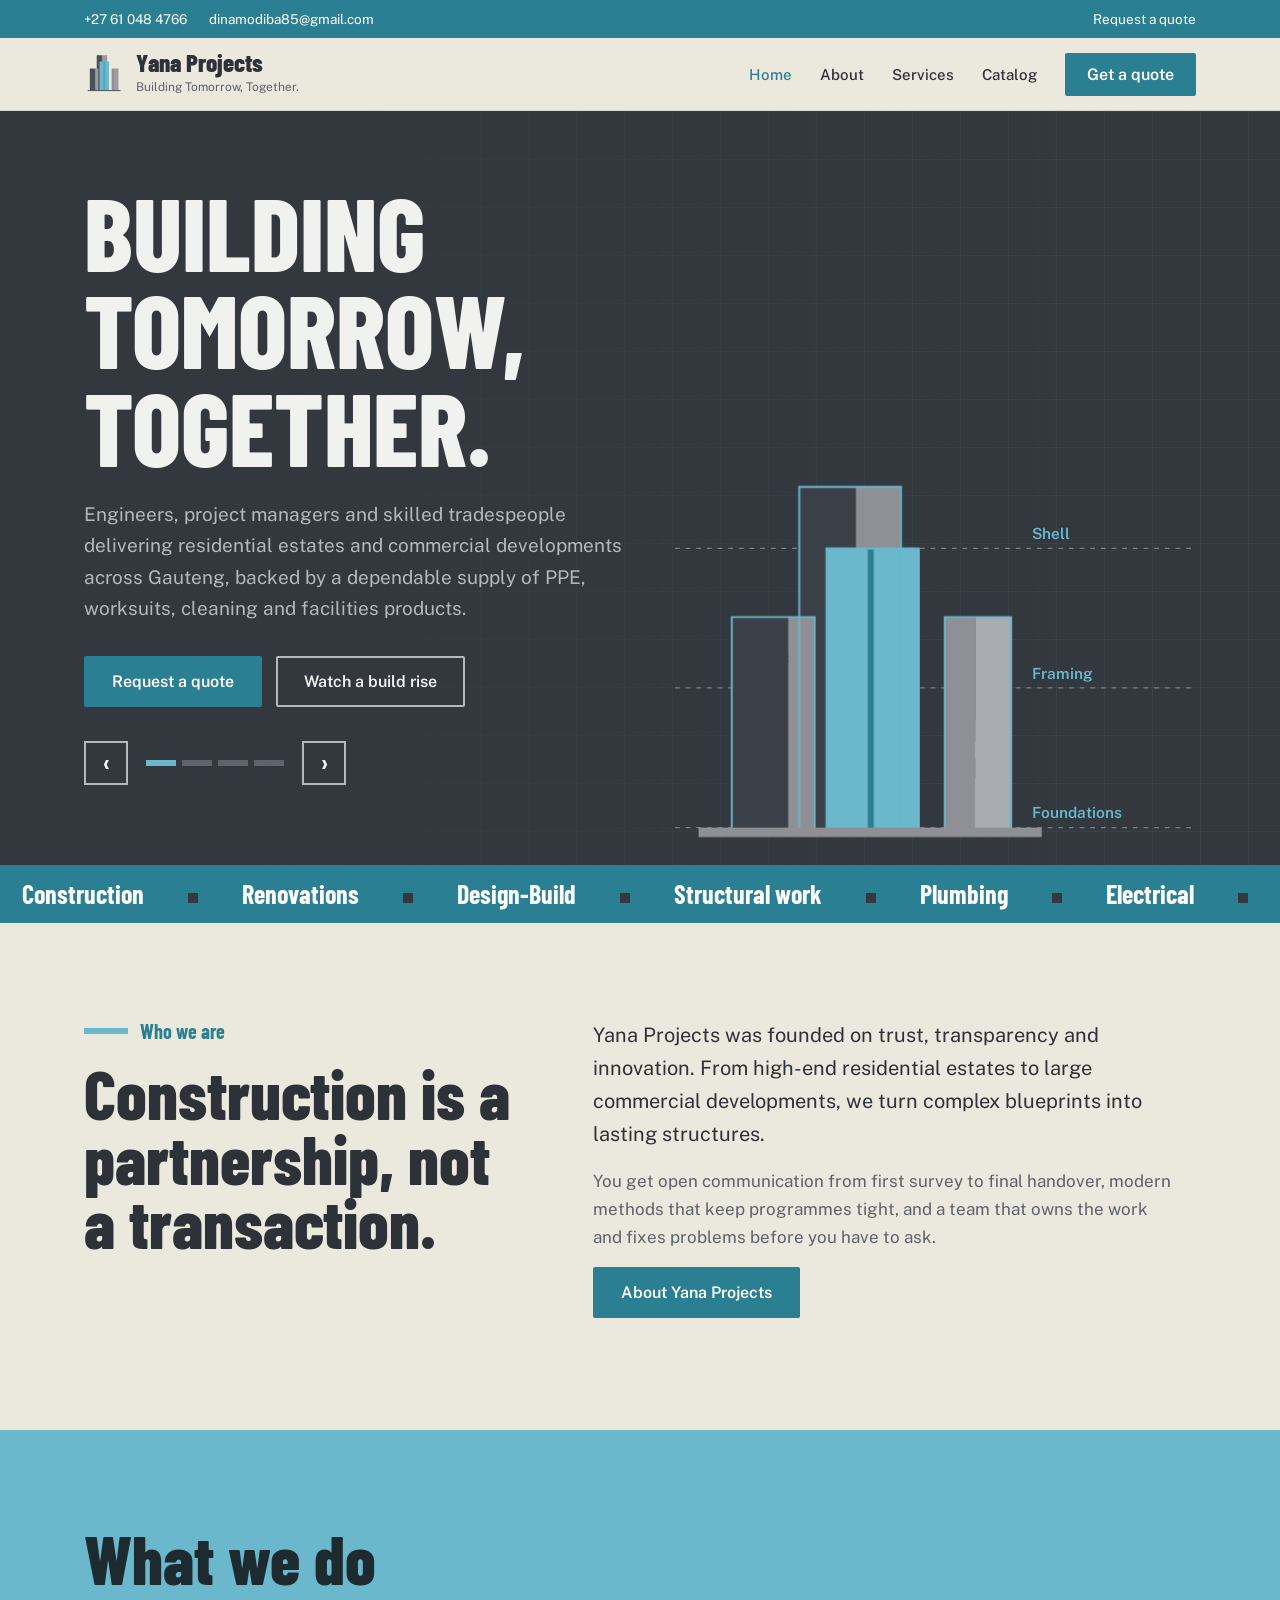
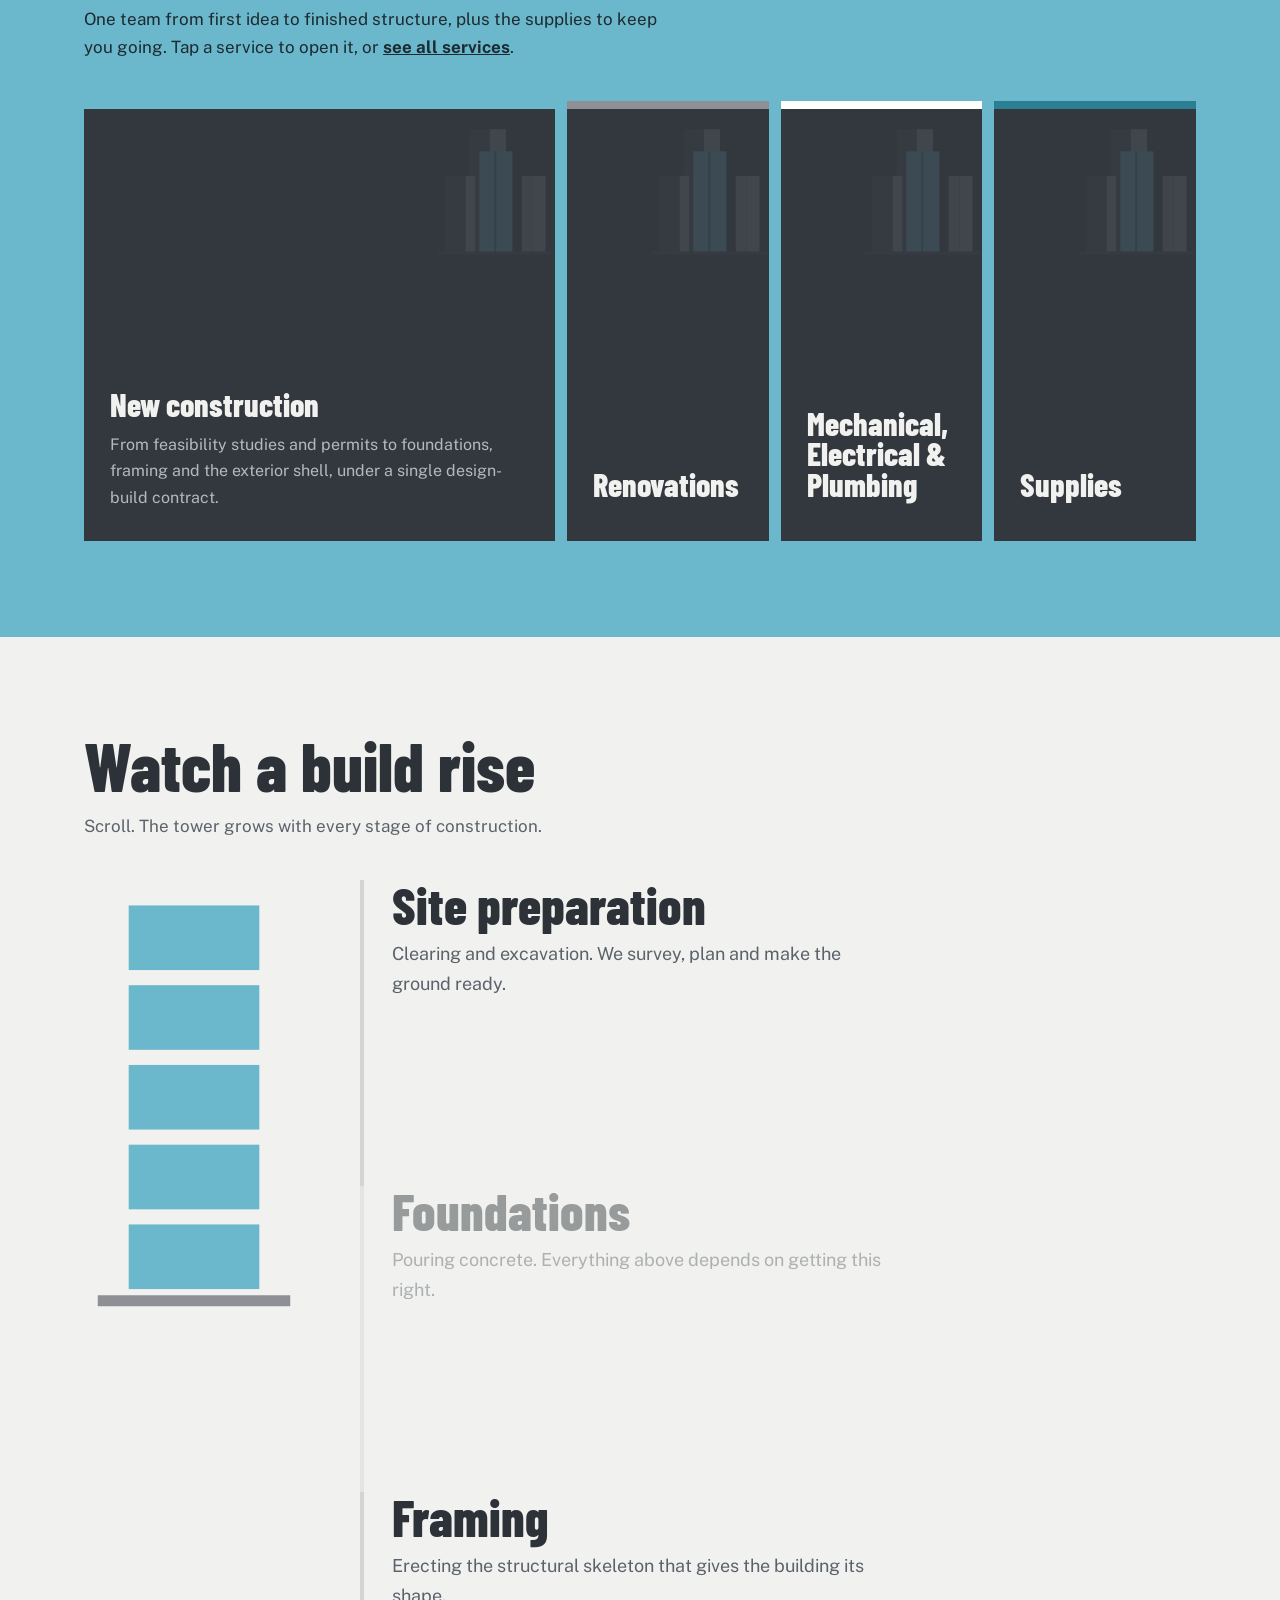
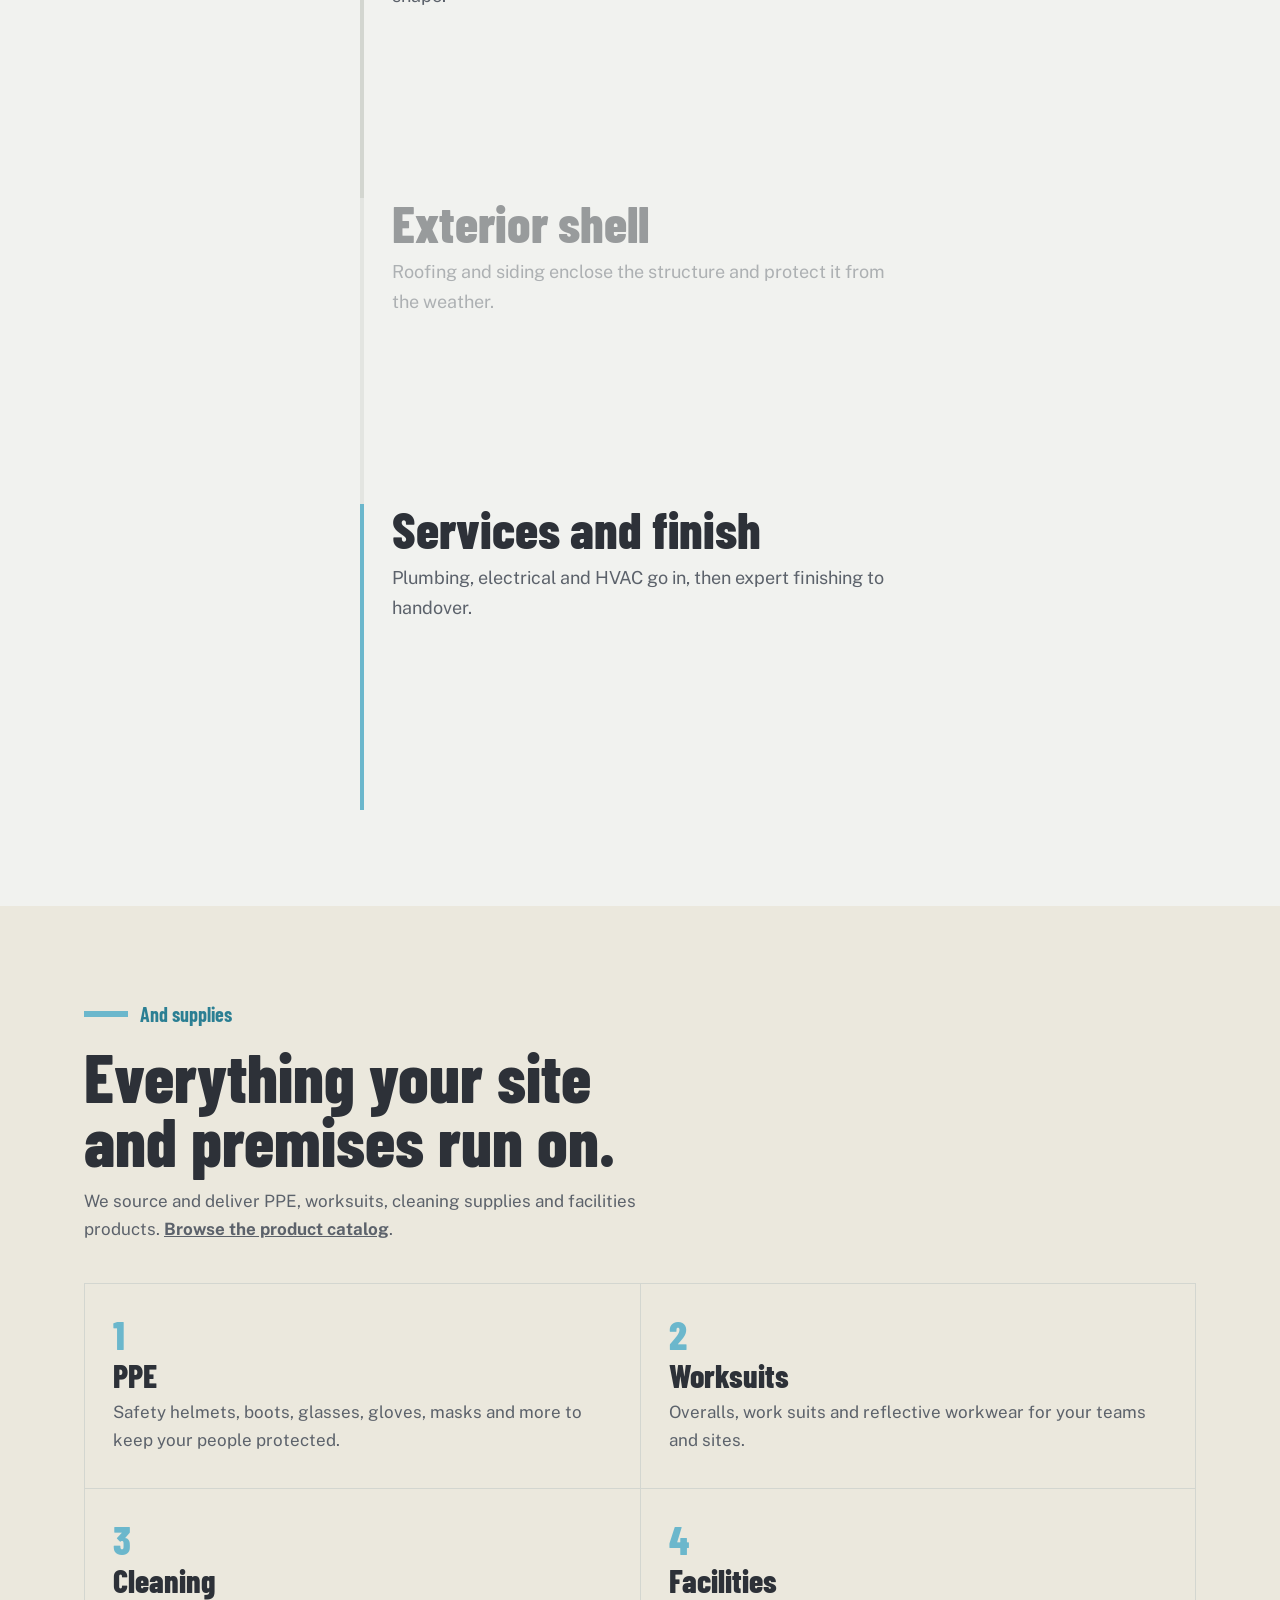
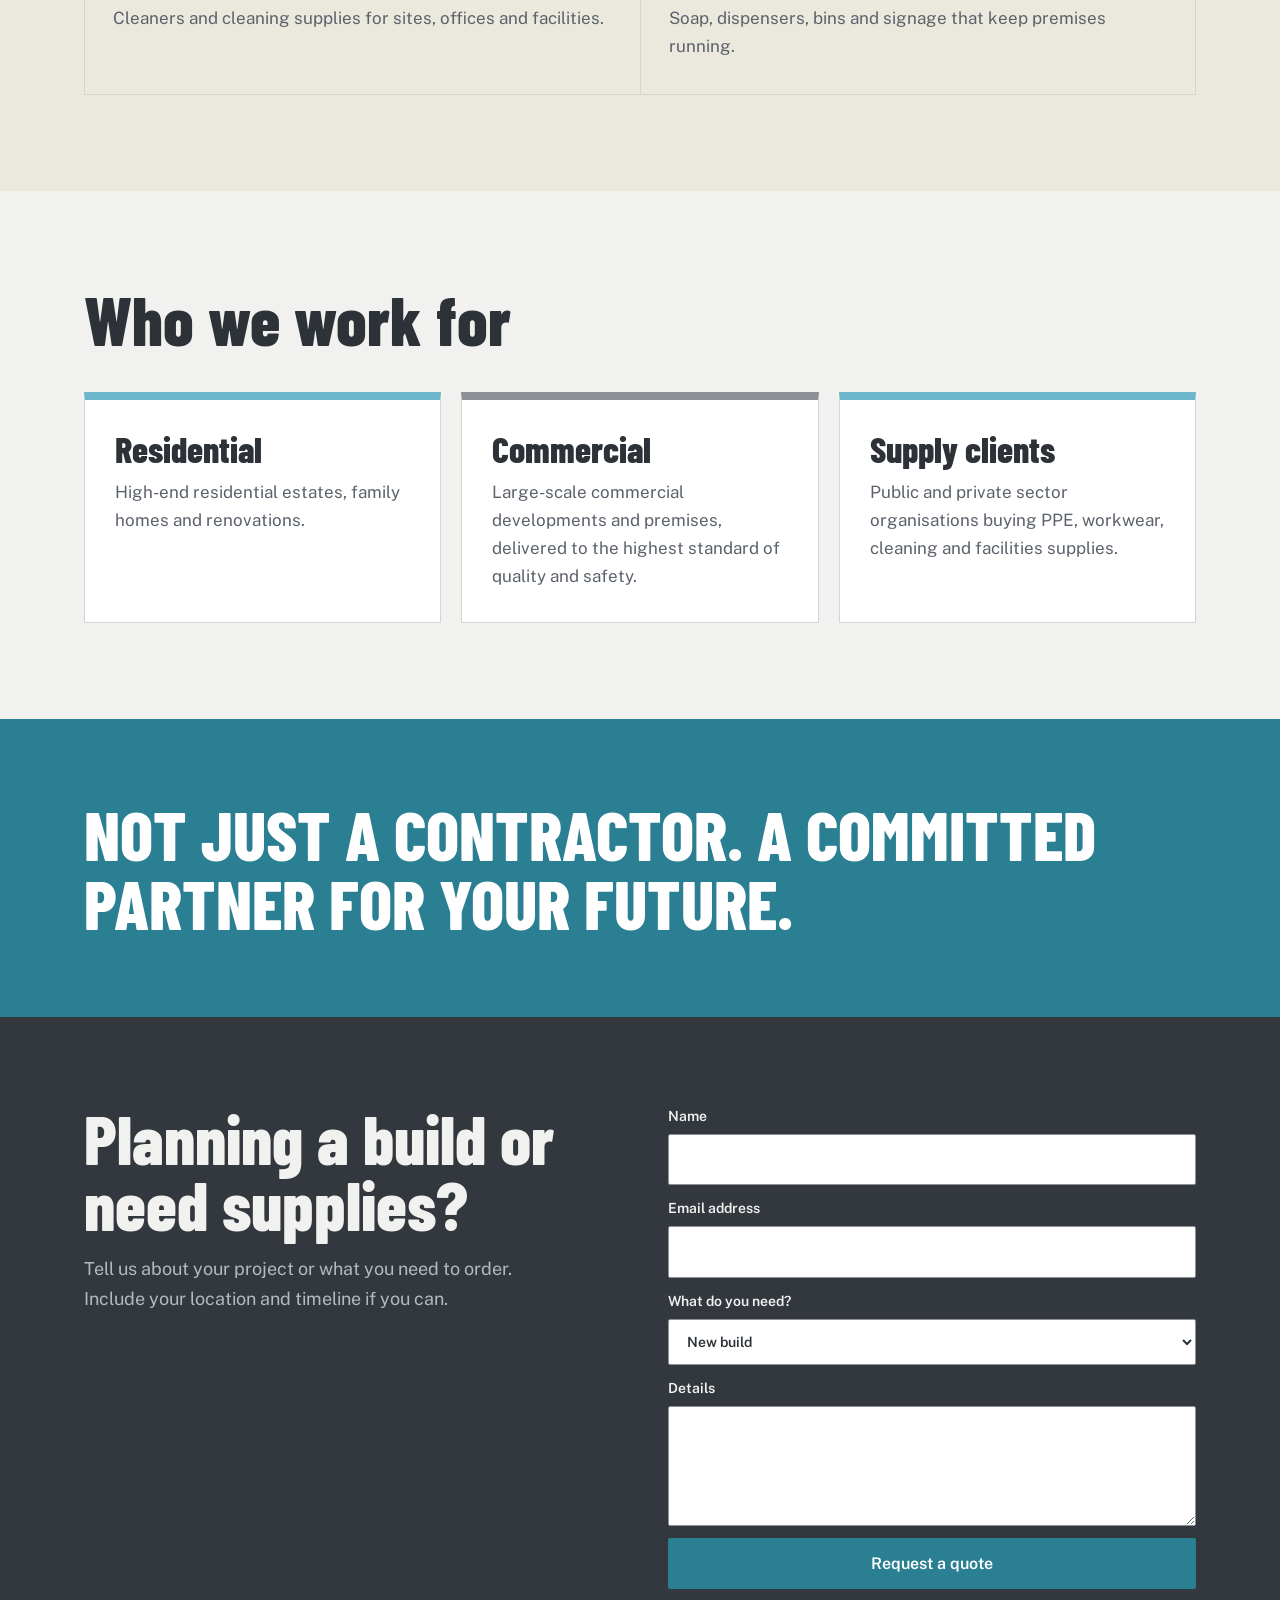
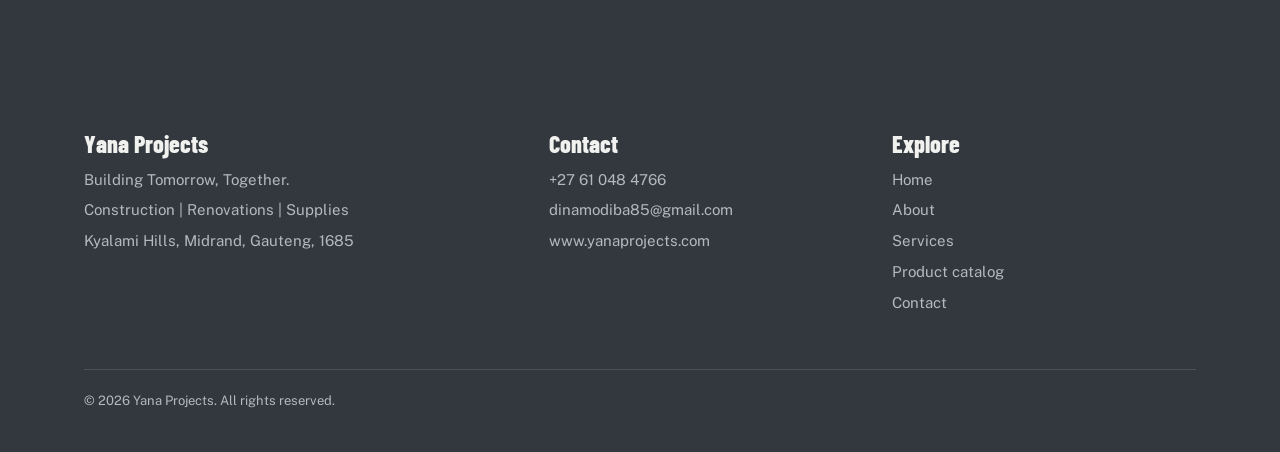
==== commit 2f63f444: "reduced catalog" ====
--- a/index.html
+++ b/index.html
@@ -48,7 +48,8 @@
 .card ul{margin:0;padding-left:20px;color:var(--muted)}.card li{margin-bottom:8px}
 .chips{display:flex;gap:10px;flex-wrap:wrap;margin:0 0 28px}.chips button{font:700 20px var(--head);padding:8px 18px;border:2px solid var(--b2);background:transparent;color:var(--ink);cursor:pointer}.chips button.on,.chips button:hover{background:var(--btn);border-color:var(--btn);color:var(--on-btn)}
 .cat{display:grid;grid-template-columns:repeat(4,1fr);gap:16px}.pcard{background:var(--surface);border:1px solid var(--line);display:flex;flex-direction:column}.pcard[hidden]{display:none}
-.pcard .pi{aspect-ratio:4/3;display:grid;place-items:center;background:var(--beige);color:var(--muted);font-size:13px;border-bottom:1px solid var(--line)}
+.pcard .pi{position:relative;overflow:hidden;aspect-ratio:4/3;display:grid;place-items:center;background:var(--beige);color:var(--muted);font-size:13px;border-bottom:1px solid var(--line)}
+.pcard .pi img{position:absolute;inset:0;width:100%;height:100%;object-fit:cover}
 .pcard .pb{padding:16px 18px 20px}.pcard small{color:var(--btn);font-weight:600;font-size:13px}.pcard h3{font-size:24px;margin:4px 0 12px}.pcard a{font-weight:600;font-size:14px;color:var(--btn);text-decoration:none}.pcard a:hover{text-decoration:underline}
 .phero{background:var(--dark);color:var(--dark-ink);background-image:linear-gradient(rgba(107,183,204,.09) 1px,transparent 1px),linear-gradient(90deg,rgba(107,183,204,.09) 1px,transparent 1px);background-size:48px 48px}
 .phero .wrap{padding-top:88px;padding-bottom:96px}.phero h1{font-size:clamp(52px,8vw,108px);text-transform:uppercase;max-width:11em}
@@ -130,7 +131,7 @@
 <section class="services" id="services"><div class="wrap"><div class="sec-h"><h2>What we do</h2><p>One team from first idea to finished structure, plus the supplies to keep you going. Tap a service to open it, or <a href="services.html"><b>see all services</b></a>.</p></div><div class="panels"><button class="panel open" aria-expanded="true"><svg class="bg" aria-hidden="true"><use href="#mark"/></svg><h3>New construction</h3><p>From feasibility studies and permits to foundations, framing and the exterior shell, under a single design-build contract.</p></button><button class="panel" aria-expanded="false"><svg class="bg" aria-hidden="true"><use href="#mark"/></svg><h3>Renovations</h3><p>Upgrades, extensions and refurbishments for homes and commercial premises, planned with the same care as a new build.</p></button><button class="panel" aria-expanded="false"><svg class="bg" aria-hidden="true"><use href="#mark"/></svg><h3>Mechanical, Electrical &amp; Plumbing</h3><p>Water supply, sewage and drainage; wiring, panels, power and lighting; HVAC installation and maintenance.</p></button><button class="panel" aria-expanded="false"><svg class="bg" aria-hidden="true"><use href="#mark"/></svg><h3>Supplies</h3><p>PPE, worksuits, cleaning supplies and facilities products, competitively sourced and reliably delivered. Browse the catalog.</p></button></div></div></section>
 <section id="process"><div class="wrap"><div class="sec-h"><h2>Watch a build rise</h2><p>Scroll. The tower grows with every stage of construction.</p></div>
 <div class="proc"><div class="tower" aria-hidden="true"><svg viewBox="0 0 160 312"><rect class="fl" data-f="0" x="30" y="248" width="100" height="52"/><rect class="fl" data-f="1" x="30" y="190" width="100" height="52"/><rect class="fl" data-f="2" x="30" y="132" width="100" height="52"/><rect class="fl" data-f="3" x="30" y="74" width="100" height="52"/><rect class="fl" data-f="4" x="30" y="16" width="100" height="52"/><rect x="10" y="302" width="140" height="8" fill="var(--b2)"/></svg></div><ol class="steps"><li class="step" data-i="0"><h3>Site preparation</h3><p>Clearing and excavation. We survey, plan and make the ground ready.</p></li><li class="step" data-i="1"><h3>Foundations</h3><p>Pouring concrete. Everything above depends on getting this right.</p></li><li class="step" data-i="2"><h3>Framing</h3><p>Erecting the structural skeleton that gives the building its shape.</p></li><li class="step" data-i="3"><h3>Exterior shell</h3><p>Roofing and siding enclose the structure and protect it from the weather.</p></li><li class="step" data-i="4"><h3>Services and finish</h3><p>Plumbing, electrical and HVAC go in, then expert finishing to handover.</p></li></ol></div></div></section>
-<section class="beige"><div class="wrap rv"><div class="lvl">And supplies</div><div class="sec-h"><h2>Everything your site and premises run on.</h2><p>We source and deliver PPE, worksuits, cleaning supplies and facilities products. <a href="catalog.html"><b>Browse the product catalog</b></a>.</p></div><div class="four"><div><em>1</em><h3>PPE</h3><p>Safety helmets, boots, glasses, gloves, masks and more to keep your people protected.</p></div><div><em>2</em><h3>Worksuits</h3><p>Overalls, work suits and reflective workwear for your teams and sites.</p></div><div><em>3</em><h3>Cleaning</h3><p>Cleaners and cleaning supplies for sites, offices and facilities.</p></div><div><em>4</em><h3>Facilities</h3><p>Paper products, soap, bins and the other supplies that keep premises running.</p></div></div></div></section>
+<section class="beige"><div class="wrap rv"><div class="lvl">And supplies</div><div class="sec-h"><h2>Everything your site and premises run on.</h2><p>We source and deliver PPE, worksuits, cleaning supplies and facilities products. <a href="catalog.html"><b>Browse the product catalog</b></a>.</p></div><div class="four"><div><em>1</em><h3>PPE</h3><p>Safety helmets, boots, glasses, gloves, masks and more to keep your people protected.</p></div><div><em>2</em><h3>Worksuits</h3><p>Overalls, work suits and reflective workwear for your teams and sites.</p></div><div><em>3</em><h3>Cleaning</h3><p>Cleaners and cleaning supplies for sites, offices and facilities.</p></div><div><em>4</em><h3>Facilities</h3><p>Soap, dispensers, bins and signage that keep premises running.</p></div></div></div></section>
 <section><div class="wrap rv"><div class="sec-h"><h2>Who we work for</h2></div><div class="three">
 <div class="card"><h3>Residential</h3><p>High-end residential estates, family homes and renovations.</p></div>
 <div class="card"><h3>Commercial</h3><p>Large-scale commercial developments and premises, delivered to the highest standard of quality and safety.</p></div>
